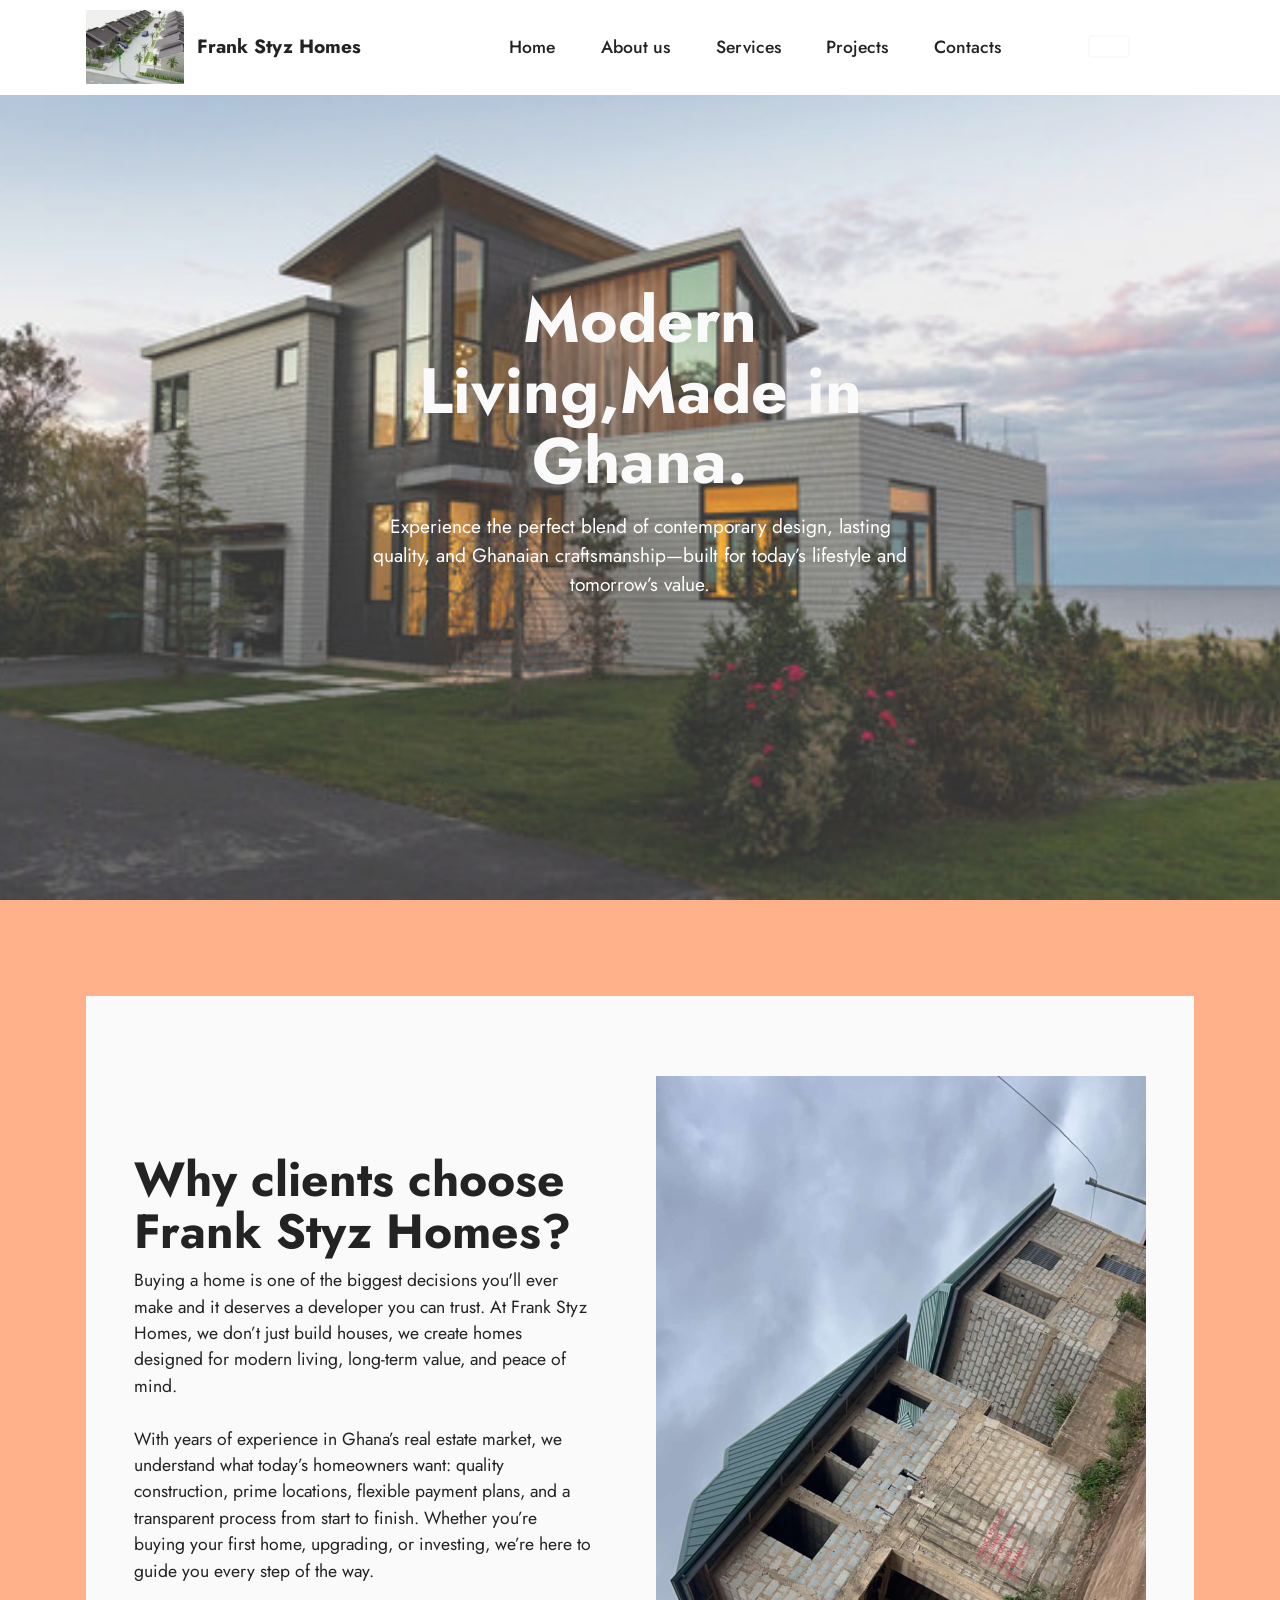
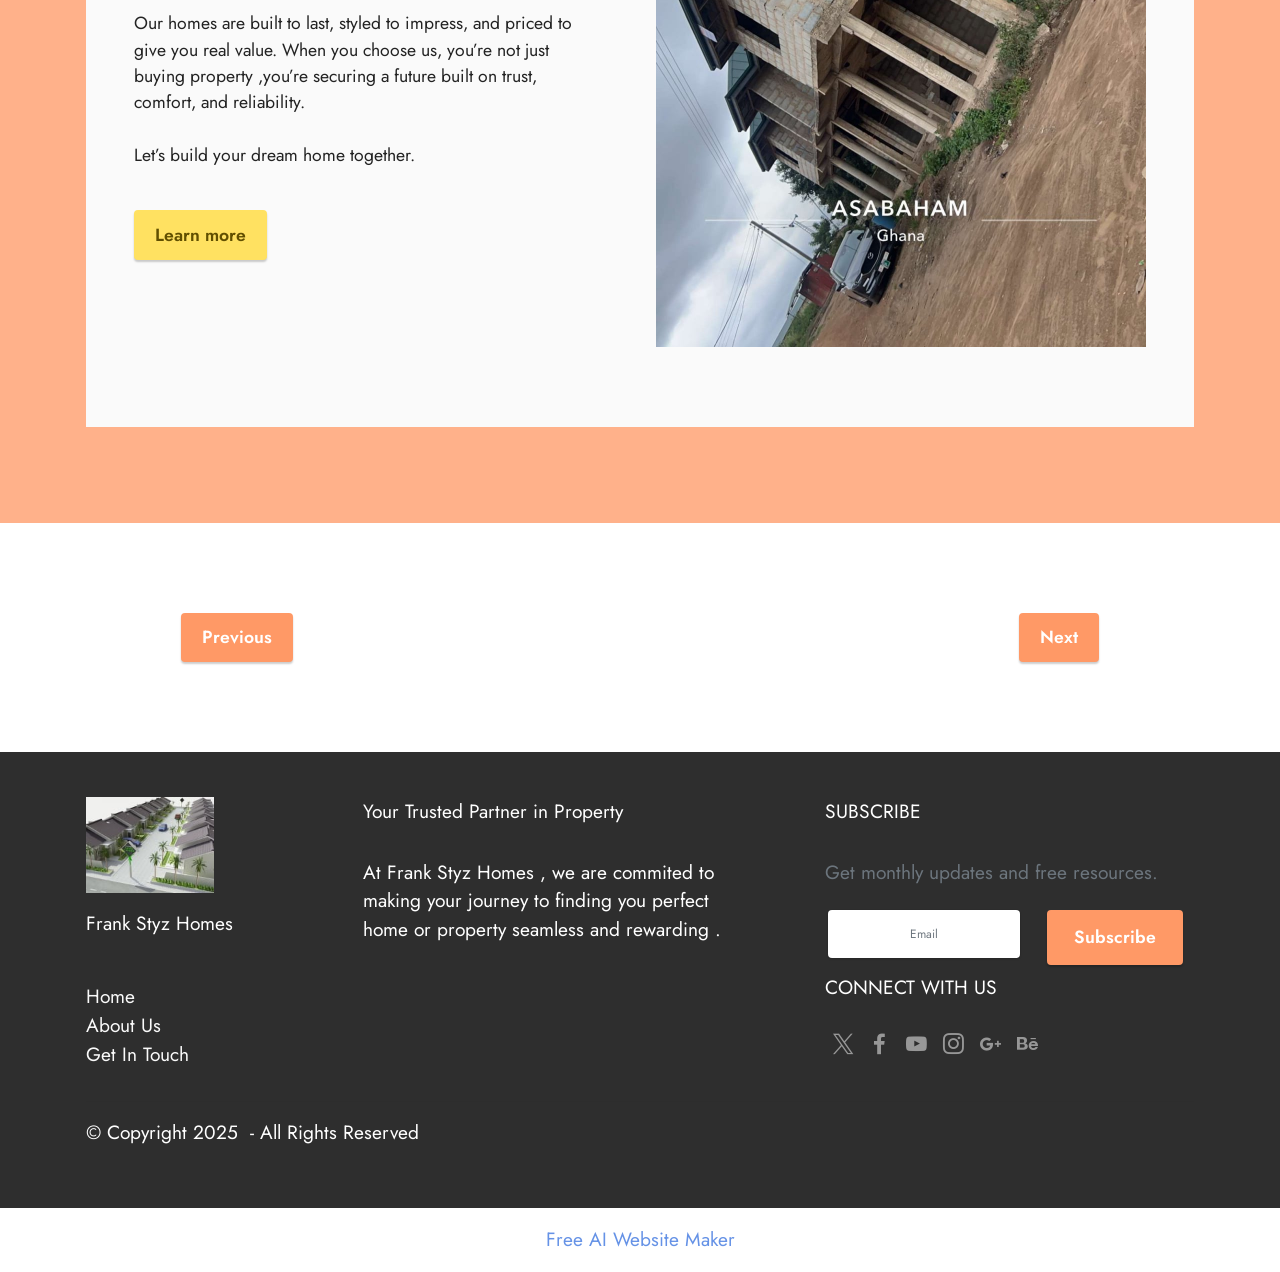
==== index.html @ 51e01020 "Add files via upload" ====
<!DOCTYPE html>
<html  >
<head>
  <!-- Site made with Mobirise Website Builder v6.0.1, https://mobirise.com -->
  <meta charset="UTF-8">
  <meta http-equiv="X-UA-Compatible" content="IE=edge">
  <meta name="generator" content="Mobirise v6.0.1, mobirise.com">
  <meta name="viewport" content="width=device-width, initial-scale=1, minimum-scale=1">
  <link rel="shortcut icon" href="assets/images/rs3.jpg-147x110.jpg" type="image/x-icon">
  <meta name="description" content="">
  
  
  <title>Home</title>
  <link rel="stylesheet" href="assets/bootstrap/css/bootstrap.min.css">
  <link rel="stylesheet" href="assets/bootstrap/css/bootstrap-grid.min.css">
  <link rel="stylesheet" href="assets/bootstrap/css/bootstrap-reboot.min.css">
  <link rel="stylesheet" href="assets/dropdown/css/style.css">
  <link rel="stylesheet" href="assets/socicon/css/styles.css">
  <link rel="stylesheet" href="assets/theme/css/style.css">
  <link rel="preload" href="https://fonts.googleapis.com/css?family=Jost:100,200,300,400,500,600,700,800,900,100i,200i,300i,400i,500i,600i,700i,800i,900i&display=swap" as="style" onload="this.onload=null;this.rel='stylesheet'">
  <noscript><link rel="stylesheet" href="https://fonts.googleapis.com/css?family=Jost:100,200,300,400,500,600,700,800,900,100i,200i,300i,400i,500i,600i,700i,800i,900i&display=swap"></noscript>
  <link rel="preload" as="style" href="assets/mobirise/css/mbr-additional.css?v=2KjiF3"><link rel="stylesheet" href="assets/mobirise/css/mbr-additional.css?v=2KjiF3" type="text/css">

  
  
  
</head>
<body>
  
  <section data-bs-version="5.1" class="menu menu2 cid-sFCw1qGFAI" once="menu" id="menu2-23">
    
    <nav class="navbar navbar-dropdown navbar-expand-lg">
        <div class="container">
            <div class="navbar-brand">
                <span class="navbar-logo">
                    <a href="https://mobiri.se">
                        <img src="assets/images/rs3.jpg-147x110.jpg" alt="Mobirise Website Builder" style="height: 4.6rem;">
                    </a>
                </span>
                <span class="navbar-caption-wrap"><a class="navbar-caption text-black display-7" href="https://mobiri.se">Frank Styz Homes</a></span>
            </div>
            <button class="navbar-toggler" type="button" data-toggle="collapse" data-bs-toggle="collapse" data-target="#navbarSupportedContent" data-bs-target="#navbarSupportedContent" aria-controls="navbarNavAltMarkup" aria-expanded="false" aria-label="Toggle navigation">
                <div class="hamburger">
                    <span></span>
                    <span></span>
                    <span></span>
                    <span></span>
                </div>
            </button>
            <div class="collapse navbar-collapse" id="navbarSupportedContent">
                <ul class="navbar-nav nav-dropdown" data-app-modern-menu="true"><li class="nav-item"><a class="nav-link link text-black text-primary display-4" href="index.html">Home</a></li><li class="nav-item"><a class="nav-link link text-black text-primary display-4" href="page1.html">About us</a></li><li class="nav-item"><a class="nav-link link text-black text-primary display-4" href="page2.html">Services</a></li><li class="nav-item"><a class="nav-link link text-black text-primary display-4" href="page3.html">Projects</a></li>
                    
                    <li class="nav-item"><a class="nav-link link text-black text-primary display-4" href="page4.html">Contacts</a></li></ul>
                
                <div class="navbar-buttons mbr-section-btn"><a class="btn btn-white-outline display-4" href="https://mobiri.se"></a></div>
            </div>
        </div>
    </nav>
</section>

<section data-bs-version="5.1" class="header3 cid-uJXBSehDU0 mbr-fullscreen" id="header3-2">

    

    
    <div class="mbr-overlay" style="opacity: 0.2; background-color: rgb(255, 255, 255);"></div>

    <div class="align-center container">
        <div class="row justify-content-center">
            <div class="col-12 col-lg-6">
                <h1 class="mbr-section-title mbr-fonts-style mb-3 display-1"><strong>Modern Living,Made in Ghana.</strong></h1>
                
                <p class="mbr-text mbr-fonts-style display-7">Experience the perfect blend of contemporary design, lasting quality, and Ghanaian craftsmanship—built for today’s lifestyle and tomorrow’s value.</p>
                
            </div>
        </div>
    </div>
</section>

<section data-bs-version="5.1" class="features16 cid-uJXNTjLMMM" id="features16-1n">

    

    
    
    <div class="container">
        <div class="content-wrapper">
            <div class="row align-items-center">
                <div class="col-12 col-lg">
                    <div class="text-wrapper">
                        <h6 class="card-title mbr-fonts-style display-2"><strong>Why clients choose Frank Styz Homes?</strong></h6>
                        <p class="mbr-text mbr-fonts-style mb-4 display-4">Buying a home is one of the biggest decisions you'll ever make and it deserves a developer you can trust. At Frank Styz Homes, we don’t just build houses, we create homes designed for modern living, long-term value, and peace of mind.
<br>
<br>With years of experience in Ghana’s real estate market, we understand what today’s homeowners want: quality construction, prime locations, flexible payment plans, and a transparent process from start to finish. Whether you’re buying your first home, upgrading, or investing, we’re here to guide you every step of the way.
<br>
<br>Our homes are built to last, styled to impress, and priced to give you real value. When you choose us, you’re not just buying property ,you’re securing a future built on trust, comfort, and reliability.
<br>
<br>Let’s build your dream home together.</p>
                        <div class="mbr-section-btn mt-3"><a class="btn btn-warning display-4" href="page1.html">Learn more</a></div>
                    </div>
                </div>
                <div class="col-12 col-lg-6">
                    <div class="image-wrapper">
                        <img src="assets/images/fs-.jpg-980x1742.jpg" alt="site">
                    </div>
                </div>
            </div>
        </div>
    </div>
</section>

<section data-bs-version="5.1" class="content12 cid-uJXMGGjAK9" id="content12-1l">
    
    <div class="container">
        <div class="row justify-content-center">
            <div class="col-md-12 col-lg-10">
                <div class="mbr-section-btn align-center"><a class="btn btn-danger display-4" href="index.html">Previous</a>
                    <a class="btn btn-danger display-4" href="page1.html">Next</a></div>
            </div>
        </div>
    </div>
</section>

<section data-bs-version="5.1" class="footer4 cid-uJXX7STVwi" id="footer4-28">

    

    

    <div class="container">
        <div class="media-container-row content mbr-white">
            <div class="col-md-3 col-sm-4">
                <div class="mb-3 img-logo">
                    <a href="index.html">
                        <img src="assets/images/rs3.jpg-192x144.jpg" alt="Mobirise">
                    </a>
                </div>
                <p class="mb-3 mbr-fonts-style foot-title display-7">
                    Frank Styz Homes</p>
                <p class="mbr-text mbr-fonts-style mbr-links-column display-7">
                    <a href="page1.html" class="text-white text-primary"><br></a><a href="index.html" class="text-white">Home</a><br><a href="page1.html" class="text-white text-primary">About Us</a><br><a href="page3.html" class="text-white text-primary">Get In Touch</a>
                </p>
            </div>
            <div class="col-md-4 col-sm-8">
                <p class="mb-4 foot-title mbr-fonts-style display-7">Your Trusted Partner in Property</p>
                <p class="mbr-text mbr-fonts-style foot-text display-7">At Frank Styz Homes , we are commited to making your journey to finding you perfect home or property seamless and rewarding .&nbsp;</p>
            </div>
            <div class="col-md-4 offset-md-1 col-sm-12">
                <p class="mb-4 foot-title mbr-fonts-style display-7">
                    SUBSCRIBE
                </p>
                <p class="mbr-text mbr-fonts-style form-text display-7">
                    Get monthly updates and free resources.
                </p>
                <div class="media-container-column" data-form-type="formoid">
                    <!---Formbuilder Form--->
                    <form action="https://mobirise.eu/" method="POST" class="mbr-form form-with-styler" data-form-title="Mobirise Form"><input type="hidden" name="email" data-form-email="true" value="Iw83IlaKuXwjR3XMz08Qc7AFjasUacmC5h/vR4UCL/f8/eAgBvpBiw0mLO0AKYzYU6wTlgV6ad2VIIiEEu3ycDkeAVafTTObLQ0ttyolpCuwtvoZKwb442lcOJIN0tKP">
                        <div class="row form-inline justify-content-center">
                            <div hidden="hidden" data-form-alert="" class="alert alert-success col-12">Thanks for filling out the form!  Will get back to you shortly</div>
                            <div hidden="hidden" data-form-alert-danger="" class="alert alert-danger col-12">
                                                    </div>
                        </div>
                        <div class="dragArea row form-inline justify-content-center">
                            <div class="col-auto  form-group " data-for="email">
                                <input type="email" name="email" placeholder="Email" data-form-field="Email" required="required" class="form-control input-sm input-inverse my-2 display-7" id="email-footer4-28">
                            </div>
                            <div class="col-auto input-group-btn m-2"><button type="submit" class="btn m-0 btn-danger display-4">Subscribe</button></div>
                        </div>
                    </form><!---Formbuilder Form--->
                </div>
                <p class="mb-4 mbr-fonts-style foot-title display-7">
                    CONNECT WITH US
                </p>
                <div class="social-list pl-0 mb-0">
                        <div class="soc-item">
                            <a href="https://twitter.com/mobirise" target="_blank">
                                <span class="socicon-twitter socicon mbr-iconfont mbr-iconfont-social"></span>
                            </a>
                        </div>
                        <div class="soc-item">
                            <a href="https://www.facebook.com/pages/Mobirise/1616226671953247" target="_blank">
                                <span class="socicon-facebook socicon mbr-iconfont mbr-iconfont-social"></span>
                            </a>
                        </div>
                        <div class="soc-item">
                            <a href="https://www.youtube.com/c/mobirise" target="_blank">
                                <span class="socicon-youtube socicon mbr-iconfont mbr-iconfont-social"></span>
                            </a>
                        </div>
                        <div class="soc-item">
                            <a href="https://instagram.com/mobirise" target="_blank">
                                <span class="socicon-instagram socicon mbr-iconfont mbr-iconfont-social"></span>
                            </a>
                        </div>
                        <div class="soc-item">
                            <a href="https://plus.google.com/u/0/+Mobirise" target="_blank">
                                <span class="socicon-googleplus socicon mbr-iconfont mbr-iconfont-social"></span>
                            </a>
                        </div>
                        <div class="soc-item">
                            <a href="https://www.behance.net/Mobirise" target="_blank">
                                <span class="socicon-behance socicon mbr-iconfont mbr-iconfont-social"></span>
                            </a>
                        </div>
                </div>
            </div>
        </div>
        <div class="footer-lower">
            <div class="media-container-row">
                <div class="col-sm-12">
                    <hr>
                </div>
            </div>
            <div class="media-container-row mbr-white">
                <div class="col-sm-12 copyright">
                    <p class="mbr-text mbr-fonts-style display-7">
                        © Copyright 2025&nbsp; - All Rights Reserved
                    </p>
                </div>
            </div>
        </div>
    </div>
</section><section class="display-7" style="padding: 0;align-items: center;justify-content: center;flex-wrap: wrap;    align-content: center;display: flex;position: relative;height: 4rem;"><a href="https://mobiri.se/3494082" style="flex: 1 1;height: 4rem;position: absolute;width: 100%;z-index: 1;"><img alt="" style="height: 4rem;" src="[data-uri]"></a><p style="margin: 0;text-align: center;" class="display-7">&#8204;</p><a style="z-index:1" href="https://mobirise.com/builder/ai-website-maker.html">Free AI Website Maker</a></section><script src="assets/bootstrap/js/bootstrap.bundle.min.js"></script>  <script src="assets/smoothscroll/smooth-scroll.js"></script>  <script src="assets/ytplayer/index.js"></script>  <script src="assets/dropdown/js/navbar-dropdown.js"></script>  <script src="assets/theme/js/script.js"></script>  <script src="assets/formoid/formoid.min.js"></script>  
  
  
</body>
</html>
---- assets/dropdown/css/style.css ----
.navbar-dropdown {
  left: 0;
  padding: 0;
  position: absolute;
  right: 0;
  top: 0;
  transition: all 0.45s ease;
  z-index: 1030;
  background: #282828; }
  .navbar-dropdown .navbar-logo {
    margin-right: 0.8rem;
    transition: margin 0.3s ease-in-out;
    vertical-align: middle; }
    .navbar-dropdown .navbar-logo img {
      height: 3.125rem;
      transition: all 0.3s ease-in-out; }
    .navbar-dropdown .navbar-logo.mbr-iconfont {
      font-size: 3.125rem;
      line-height: 3.125rem; }
  .navbar-dropdown .navbar-caption {
    font-weight: 700;
    white-space: normal;
    vertical-align: -4px;
    line-height: 3.125rem !important; }
    .navbar-dropdown .navbar-caption, .navbar-dropdown .navbar-caption:hover {
      color: inherit;
      text-decoration: none; }
  .navbar-dropdown .mbr-iconfont + .navbar-caption {
    vertical-align: -1px; }
  .navbar-dropdown.navbar-fixed-top {
    position: fixed; }
  .navbar-dropdown .navbar-brand span {
    vertical-align: -4px; }
  .navbar-dropdown.bg-color.transparent {
    background: none; }
  .navbar-dropdown.navbar-short .navbar-brand {
    padding: 0.625rem 0; }
    .navbar-dropdown.navbar-short .navbar-brand span {
      vertical-align: -1px; }
  .navbar-dropdown.navbar-short .navbar-caption {
    line-height: 2.375rem !important;
    vertical-align: -2px; }
  .navbar-dropdown.navbar-short .navbar-logo {
    margin-right: 0.5rem; }
    .navbar-dropdown.navbar-short .navbar-logo img {
      height: 2.375rem; }
    .navbar-dropdown.navbar-short .navbar-logo.mbr-iconfont {
      font-size: 2.375rem;
      line-height: 2.375rem; }
  .navbar-dropdown.navbar-short .mbr-table-cell {
    height: 3.625rem; }
  .navbar-dropdown .navbar-close {
    left: 0.6875rem;
    position: fixed;
    top: 0.75rem;
    z-index: 1000; }
  .navbar-dropdown .hamburger-icon {
    content: "";
    display: inline-block;
    vertical-align: middle;
    width: 16px;
    -webkit-box-shadow: 0 -6px 0 1px #282828,0 0 0 1px #282828,0 6px 0 1px #282828;
    -moz-box-shadow: 0 -6px 0 1px #282828,0 0 0 1px #282828,0 6px 0 1px #282828;
    box-shadow: 0 -6px 0 1px #282828,0 0 0 1px #282828,0 6px 0 1px #282828; }

.dropdown-menu .dropdown-toggle[data-toggle="dropdown-submenu"]::after {
  border-bottom: 0.35em solid transparent;
  border-left: 0.35em solid;
  border-right: 0;
  border-top: 0.35em solid transparent;
  margin-left: 0.3rem; }

.dropdown-menu .dropdown-item:focus {
  outline: 0; }

.nav-dropdown {
  font-size: 0.75rem;
  font-weight: 500;
  height: auto !important; }
  .nav-dropdown .nav-btn {
    padding-left: 1rem; }
  .nav-dropdown .link {
    margin: .667em 1.667em;
    font-weight: 500;
    padding: 0;
    transition: color .2s ease-in-out; }
    .nav-dropdown .link.dropdown-toggle {
      margin-right: 2.583em; }
      .nav-dropdown .link.dropdown-toggle::after {
        margin-left: .25rem;
        border-top: 0.35em solid;
        border-right: 0.35em solid transparent;
        border-left: 0.35em solid transparent;
        border-bottom: 0; }
      .nav-dropdown .link.dropdown-toggle[aria-expanded="true"] {
        margin: 0;
        padding: 0.667em 3.263em  0.667em 1.667em; }
  .nav-dropdown .link::after,
  .nav-dropdown .dropdown-item::after {
    color: inherit; }
  .nav-dropdown .btn {
    font-size: 0.75rem;
    font-weight: 700;
    letter-spacing: 0;
    margin-bottom: 0;
    padding-left: 1.25rem;
    padding-right: 1.25rem; }
  .nav-dropdown .dropdown-menu {
    border-radius: 0;
    border: 0;
    left: 0;
    margin: 0;
    padding-bottom: 1.25rem;
    padding-top: 1.25rem;
    position: relative; }
  .nav-dropdown .dropdown-submenu {
    margin-left: 0.125rem;
    top: 0; }
  .nav-dropdown .dropdown-item {
    font-weight: 500;
    line-height: 2;
    padding: 0.3846em 4.615em 0.3846em 1.5385em;
    position: relative;
    transition: color .2s ease-in-out, background-color .2s ease-in-out; }
    .nav-dropdown .dropdown-item::after {
      margin-top: -0.3077em;
      position: absolute;
      right: 1.1538em;
      top: 50%; }
    .nav-dropdown .dropdown-item:focus, .nav-dropdown .dropdown-item:hover {
      background: none; }

@media (max-width: 767px) {
  .nav-dropdown.navbar-toggleable-sm {
    bottom: 0;
    display: none;
    left: 0;
    overflow-x: hidden;
    position: fixed;
    top: 0;
    transform: translateX(-100%);
    -ms-transform: translateX(-100%);
    -webkit-transform: translateX(-100%);
    width: 18.75rem;
    z-index: 999; } }
.nav-dropdown.navbar-toggleable-xl {
  bottom: 0;
  display: none;
  left: 0;
  overflow-x: hidden;
  position: fixed;
  top: 0;
  transform: translateX(-100%);
  -ms-transform: translateX(-100%);
  -webkit-transform: translateX(-100%);
  width: 18.75rem;
  z-index: 999; }

.nav-dropdown-sm {
  display: block !important;
  overflow-x: hidden;
  overflow: auto;
  padding-top: 3.875rem; }
  .nav-dropdown-sm::after {
    content: "";
    display: block;
    height: 3rem;
    width: 100%; }
  .nav-dropdown-sm.collapse.in ~ .navbar-close {
    display: block !important; }
  .nav-dropdown-sm.collapsing, .nav-dropdown-sm.collapse.in {
    transform: translateX(0);
    -ms-transform: translateX(0);
    -webkit-transform: translateX(0);
    transition: all 0.25s ease-out;
    -webkit-transition: all 0.25s ease-out;
    background: #282828; }
  .nav-dropdown-sm.collapsing[aria-expanded="false"] {
    transform: translateX(-100%);
    -ms-transform: translateX(-100%);
    -webkit-transform: translateX(-100%); }
  .nav-dropdown-sm .nav-item {
    display: block;
    margin-left: 0 !important;
    padding-left: 0; }
  .nav-dropdown-sm .link,
  .nav-dropdown-sm .dropdown-item {
    border-top: 1px dotted rgba(255, 255, 255, 0.1);
    font-size: 0.8125rem;
    line-height: 1.6;
    margin: 0 !important;
    padding: 0.875rem 2.4rem 0.875rem 1.5625rem !important;
    position: relative;
    white-space: normal; }
    .nav-dropdown-sm .link:focus, .nav-dropdown-sm .link:hover,
    .nav-dropdown-sm .dropdown-item:focus,
    .nav-dropdown-sm .dropdown-item:hover {
      background: rgba(0, 0, 0, 0.2) !important;
      color: #c0a375; }
  .nav-dropdown-sm .nav-btn {
    position: relative;
    padding: 1.5625rem 1.5625rem 0 1.5625rem; }
    .nav-dropdown-sm .nav-btn::before {
      border-top: 1px dotted rgba(255, 255, 255, 0.1);
      content: "";
      left: 0;
      position: absolute;
      top: 0;
      width: 100%; }
    .nav-dropdown-sm .nav-btn + .nav-btn {
      padding-top: 0.625rem; }
      .nav-dropdown-sm .nav-btn + .nav-btn::before {
        display: none; }
  .nav-dropdown-sm .btn {
    padding: 0.625rem 0; }
  .nav-dropdown-sm .dropdown-toggle[data-toggle="dropdown-submenu"]::after {
    margin-left: .25rem;
    border-top: 0.35em solid;
    border-right: 0.35em solid transparent;
    border-left: 0.35em solid transparent;
    border-bottom: 0; }
  .nav-dropdown-sm .dropdown-toggle[data-toggle="dropdown-submenu"][aria-expanded="true"]::after {
    border-top: 0;
    border-right: 0.35em solid transparent;
    border-left: 0.35em solid transparent;
    border-bottom: 0.35em solid; }
  .nav-dropdown-sm .dropdown-menu {
    margin: 0;
    padding: 0;
    position: relative;
    top: 0;
    left: 0;
    width: 100%;
    border: 0;
    float: none;
    border-radius: 0;
    background: none; }
  .nav-dropdown-sm .dropdown-submenu {
    left: 100%;
    margin-left: 0.125rem;
    margin-top: -1.25rem;
    top: 0; }

.navbar-toggleable-sm .nav-dropdown .dropdown-menu {
  position: absolute; }

.navbar-toggleable-sm .nav-dropdown .dropdown-submenu {
  left: 100%;
  margin-left: 0.125rem;
  margin-top: -1.25rem;
  top: 0; }

.navbar-toggleable-sm.opened .nav-dropdown .dropdown-menu {
  position: relative; }

.navbar-toggleable-sm.opened .nav-dropdown .dropdown-submenu {
  left: 0;
  margin-left: 00rem;
  margin-top: 0rem;
  top: 0; }

.is-builder .nav-dropdown.collapsing {
  transition: none !important; }
---- assets/socicon/css/styles.css ----
@charset "UTF-8";

@font-face {
  font-family: 'Socicon';
  src:  url('../fonts/socicon.eot');
  src:  url('../fonts/socicon.eot?#iefix') format('embedded-opentype'),
    url('../fonts/socicon.woff2') format('woff2'),
    url('../fonts/socicon.ttf') format('truetype'),
    url('../fonts/socicon.woff') format('woff'),
    url('../fonts/socicon.svg#socicon') format('svg');
  font-weight: normal;
  font-style: normal;
  font-display: swap;
}

[data-icon]:before {
  font-family: "socicon" !important;
  content: attr(data-icon);
  font-style: normal !important;
  font-weight: normal !important;
  font-variant: normal !important;
  text-transform: none !important;
  speak: none;
  line-height: 1;
  -webkit-font-smoothing: antialiased;
  -moz-osx-font-smoothing: grayscale;
}

[class^="socicon-"], [class*=" socicon-"] {
  /* use !important to prevent issues with browser extensions that change fonts */
  font-family: 'Socicon' !important;
  speak: none;
  font-style: normal;
  font-weight: normal;
  font-variant: normal;
  text-transform: none;
  line-height: 1;

  /* Better Font Rendering =========== */
  -webkit-font-smoothing: antialiased;
  -moz-osx-font-smoothing: grayscale;
}

.socicon-500px:before {
  content: "\e000";
}
.socicon-8tracks:before {
  content: "\e001";
}
.socicon-airbnb:before {
  content: "\e002";
}
.socicon-alliance:before {
  content: "\e003";
}
.socicon-amazon:before {
  content: "\e004";
}
.socicon-amplement:before {
  content: "\e005";
}
.socicon-android:before {
  content: "\e006";
}
.socicon-angellist:before {
  content: "\e007";
}
.socicon-apple:before {
  content: "\e008";
}
.socicon-appnet:before {
  content: "\e009";
}
.socicon-baidu:before {
  content: "\e00a";
}
.socicon-bandcamp:before {
  content: "\e00b";
}
.socicon-battlenet:before {
  content: "\e00c";
}
.socicon-mixer:before {
  content: "\e00d";
}
.socicon-bebee:before {
  content: "\e00e";
}
.socicon-bebo:before {
  content: "\e00f";
}
.socicon-behance:before {
  content: "\e010";
}
.socicon-blizzard:before {
  content: "\e011";
}
.socicon-blogger:before {
  content: "\e012";
}
.socicon-buffer:before {
  content: "\e013";
}
.socicon-chrome:before {
  content: "\e014";
}
.socicon-coderwall:before {
  content: "\e015";
}
.socicon-curse:before {
  content: "\e016";
}
.socicon-dailymotion:before {
  content: "\e017";
}
.socicon-deezer:before {
  content: "\e018";
}
.socicon-delicious:before {
  content: "\e019";
}
.socicon-deviantart:before {
  content: "\e01a";
}
.socicon-diablo:before {
  content: "\e01b";
}
.socicon-digg:before {
  content: "\e01c";
}
.socicon-discord:before {
  content: "\e01d";
}
.socicon-disqus:before {
  content: "\e01e";
}
.socicon-douban:before {
  content: "\e01f";
}
.socicon-draugiem:before {
  content: "\e020";
}
.socicon-dribbble:before {
  content: "\e021";
}
.socicon-drupal:before {
  content: "\e022";
}
.socicon-ebay:before {
  content: "\e023";
}
.socicon-ello:before {
  content: "\e024";
}
.socicon-endomodo:before {
  content: "\e025";
}
.socicon-envato:before {
  content: "\e026";
}
.socicon-etsy:before {
  content: "\e027";
}
.socicon-facebook:before {
  content: "\e028";
}
.socicon-feedburner:before {
  content: "\e029";
}
.socicon-filmweb:before {
  content: "\e02a";
}
.socicon-firefox:before {
  content: "\e02b";
}
.socicon-flattr:before {
  content: "\e02c";
}
.socicon-flickr:before {
  content: "\e02d";
}
.socicon-formulr:before {
  content: "\e02e";
}
.socicon-forrst:before {
  content: "\e02f";
}
.socicon-foursquare:before {
  content: "\e030";
}
.socicon-friendfeed:before {
  content: "\e031";
}
.socicon-github:before {
  content: "\e032";
}
.socicon-goodreads:before {
  content: "\e033";
}
.socicon-google:before {
  content: "\e034";
}
.socicon-googlescholar:before {
  content: "\e035";
}
.socicon-googlegroups:before {
  content: "\e036";
}
.socicon-googlephotos:before {
  content: "\e037";
}
.socicon-googleplus:before {
  content: "\e038";
}
.socicon-grooveshark:before {
  content: "\e039";
}
.socicon-hackerrank:before {
  content: "\e03a";
}
.socicon-hearthstone:before {
  content: "\e03b";
}
.socicon-hellocoton:before {
  content: "\e03c";
}
.socicon-heroes:before {
  content: "\e03d";
}
.socicon-smashcast:before {
  content: "\e03e";
}
.socicon-horde:before {
  content: "\e03f";
}
.socicon-houzz:before {
  content: "\e040";
}
.socicon-icq:before {
  content: "\e041";
}
.socicon-identica:before {
  content: "\e042";
}
.socicon-imdb:before {
  content: "\e043";
}
.socicon-instagram:before {
  content: "\e044";
}
.socicon-issuu:before {
  content: "\e045";
}
.socicon-istock:before {
  content: "\e046";
}
.socicon-itunes:before {
  content: "\e047";
}
.socicon-keybase:before {
  content: "\e048";
}
.socicon-lanyrd:before {
  content: "\e049";
}
.socicon-lastfm:before {
  content: "\e04a";
}
.socicon-line:before {
  content: "\e04b";
}
.socicon-linkedin:before {
  content: "\e04c";
}
.socicon-livejournal:before {
  content: "\e04d";
}
.socicon-lyft:before {
  content: "\e04e";
}
.socicon-macos:before {
  content: "\e04f";
}
.socicon-mail:before {
  content: "\e050";
}
.socicon-medium:before {
  content: "\e051";
}
.socicon-meetup:before {
  content: "\e052";
}
.socicon-mixcloud:before {
  content: "\e053";
}
.socicon-modelmayhem:before {
  content: "\e054";
}
.socicon-mumble:before {
  content: "\e055";
}
.socicon-myspace:before {
  content: "\e056";
}
.socicon-newsvine:before {
  content: "\e057";
}
.socicon-nintendo:before {
  content: "\e058";
}
.socicon-npm:before {
  content: "\e059";
}
.socicon-odnoklassniki:before {
  content: "\e05a";
}
.socicon-openid:before {
  content: "\e05b";
}
.socicon-opera:before {
  content: "\e05c";
}
.socicon-outlook:before {
  content: "\e05d";
}
.socicon-overwatch:before {
  content: "\e05e";
}
.socicon-patreon:before {
  content: "\e05f";
}
.socicon-paypal:before {
  content: "\e060";
}
.socicon-periscope:before {
  content: "\e061";
}
.socicon-persona:before {
  content: "\e062";
}
.socicon-pinterest:before {
  content: "\e063";
}
.socicon-play:before {
  content: "\e064";
}
.socicon-player:before {
  content: "\e065";
}
.socicon-playstation:before {
  content: "\e066";
}
.socicon-pocket:before {
  content: "\e067";
}
.socicon-qq:before {
  content: "\e068";
}
.socicon-quora:before {
  content: "\e069";
}
.socicon-raidcall:before {
  content: "\e06a";
}
.socicon-ravelry:before {
  content: "\e06b";
}
.socicon-reddit:before {
  content: "\e06c";
}
.socicon-renren:before {
  content: "\e06d";
}
.socicon-researchgate:before {
  content: "\e06e";
}
.socicon-residentadvisor:before {
  content: "\e06f";
}
.socicon-reverbnation:before {
  content: "\e070";
}
.socicon-rss:before {
  content: "\e071";
}
.socicon-sharethis:before {
  content: "\e072";
}
.socicon-skype:before {
  content: "\e073";
}
.socicon-slideshare:before {
  content: "\e074";
}
.socicon-smugmug:before {
  content: "\e075";
}
.socicon-snapchat:before {
  content: "\e076";
}
.socicon-songkick:before {
  content: "\e077";
}
.socicon-soundcloud:before {
  content: "\e078";
}
.socicon-spotify:before {
  content: "\e079";
}
.socicon-stackexchange:before {
  content: "\e07a";
}
.socicon-stackoverflow:before {
  content: "\e07b";
}
.socicon-starcraft:before {
  content: "\e07c";
}
.socicon-stayfriends:before {
  content: "\e07d";
}
.socicon-steam:before {
  content: "\e07e";
}
.socicon-storehouse:before {
  content: "\e07f";
}
.socicon-strava:before {
  content: "\e080";
}
.socicon-streamjar:before {
  content: "\e081";
}
.socicon-stumbleupon:before {
  content: "\e082";
}
.socicon-swarm:before {
  content: "\e083";
}
.socicon-teamspeak:before {
  content: "\e084";
}
.socicon-teamviewer:before {
  content: "\e085";
}
.socicon-technorati:before {
  content: "\e086";
}
.socicon-telegram:before {
  content: "\e087";
}
.socicon-tripadvisor:before {
  content: "\e088";
}
.socicon-tripit:before {
  content: "\e089";
}
.socicon-triplej:before {
  content: "\e08a";
}
.socicon-tumblr:before {
  content: "\e08b";
}
.socicon-twitch:before {
  content: "\e08c";
}
.socicon-twitter:before {
  content: "\e08d";
}
.socicon-uber:before {
  content: "\e08e";
}
.socicon-ventrilo:before {
  content: "\e08f";
}
.socicon-viadeo:before {
  content: "\e090";
}
.socicon-viber:before {
  content: "\e091";
}
.socicon-viewbug:before {
  content: "\e092";
}
.socicon-vimeo:before {
  content: "\e093";
}
.socicon-vine:before {
  content: "\e094";
}
.socicon-vkontakte:before {
  content: "\e095";
}
.socicon-warcraft:before {
  content: "\e096";
}
.socicon-wechat:before {
  content: "\e097";
}
.socicon-weibo:before {
  content: "\e098";
}
.socicon-whatsapp:before {
  content: "\e099";
}
.socicon-wikipedia:before {
  content: "\e09a";
}
.socicon-windows:before {
  content: "\e09b";
}
.socicon-wordpress:before {
  content: "\e09c";
}
.socicon-wykop:before {
  content: "\e09d";
}
.socicon-xbox:before {
  content: "\e09e";
}
.socicon-xing:before {
  content: "\e09f";
}
.socicon-yahoo:before {
  content: "\e0a0";
}
.socicon-yammer:before {
  content: "\e0a1";
}
.socicon-yandex:before {
  content: "\e0a2";
}
.socicon-yelp:before {
  content: "\e0a3";
}
.socicon-younow:before {
  content: "\e0a4";
}
.socicon-youtube:before {
  content: "\e0a5";
}
.socicon-zapier:before {
  content: "\e0a6";
}
.socicon-zerply:before {
  content: "\e0a7";
}
.socicon-zomato:before {
  content: "\e0a8";
}
.socicon-zynga:before {
  content: "\e0a9";
}
.socicon-spreadshirt:before {
  content: "\e901";
}
.socicon-gamejolt:before {
  content: "\e902";
}
.socicon-trello:before {
  content: "\e903";
}
.socicon-tunein:before {
  content: "\e904";
}
.socicon-bloglovin:before {
  content: "\e905";
}
.socicon-gamewisp:before {
  content: "\e906";
}
.socicon-messenger:before {
  content: "\e907";
}
.socicon-pandora:before {
  content: "\e908";
}
.socicon-augment:before {
  content: "\e909";
}
.socicon-bitbucket:before {
  content: "\e90a";
}
.socicon-fyuse:before {
  content: "\e90b";
}
.socicon-yt-gaming:before {
  content: "\e90c";
}
.socicon-sketchfab:before {
  content: "\e90d";
}
.socicon-mobcrush:before {
  content: "\e90e";
}
.socicon-microsoft:before {
  content: "\e90f";
}
.socicon-realtor:before {
  content: "\e910";
}
.socicon-tidal:before {
  content: "\e911";
}
.socicon-qobuz:before {
  content: "\e912";
}
.socicon-natgeo:before {
  content: "\e913";
}
.socicon-mastodon:before {
  content: "\e914";
}
.socicon-unsplash:before {
  content: "\e915";
}
.socicon-homeadvisor:before {
  content: "\e916";
}
.socicon-angieslist:before {
  content: "\e917";
}
.socicon-codepen:before {
  content: "\e918";
}
.socicon-slack:before {
  content: "\e919";
}
.socicon-openaigym:before {
  content: "\e91a";
}
.socicon-logmein:before {
  content: "\e91b";
}
.socicon-fiverr:before {
  content: "\e91c";
}
.socicon-gotomeeting:before {
  content: "\e91d";
}
.socicon-aliexpress:before {
  content: "\e91e";
}
.socicon-guru:before {
  content: "\e91f";
}
.socicon-appstore:before {
  content: "\e920";
}
.socicon-homes:before {
  content: "\e921";
}
.socicon-zoom:before {
  content: "\e922";
}
.socicon-alibaba:before {
  content: "\e923";
}
.socicon-craigslist:before {
  content: "\e924";
}
.socicon-wix:before {
  content: "\e925";
}
.socicon-redfin:before {
  content: "\e926";
}
.socicon-googlecalendar:before {
  content: "\e927";
}
.socicon-shopify:before {
  content: "\e928";
}
.socicon-freelancer:before {
  content: "\e929";
}
.socicon-seedrs:before {
  content: "\e92a";
}
.socicon-bing:before {
  content: "\e92b";
}
.socicon-doodle:before {
  content: "\e92c";
}
.socicon-bonanza:before {
  content: "\e92d";
}
.socicon-squarespace:before {
  content: "\e92e";
}
.socicon-toptal:before {
  content: "\e92f";
}
.socicon-gust:before {
  content: "\e930";
}
.socicon-ask:before {
  content: "\e931";
}
.socicon-trulia:before {
  content: "\e932";
}
.socicon-loomly:before {
  content: "\e933";
}
.socicon-ghost:before {
  content: "\e934";
}
.socicon-upwork:before {
  content: "\e935";
}
.socicon-fundable:before {
  content: "\e936";
}
.socicon-booking:before {
  content: "\e937";
}
.socicon-googlemaps:before {
  content: "\e938";
}
.socicon-zillow:before {
  content: "\e939";
}
.socicon-niconico:before {
  content: "\e93a";
}
.socicon-toneden:before {
  content: "\e93b";
}
.socicon-crunchbase:before {
  content: "\e93c";
}
.socicon-homefy:before {
  content: "\e93d";
}
.socicon-calendly:before {
  content: "\e93e";
}
.socicon-livemaster:before {
  content: "\e93f";
}
.socicon-udemy:before {
  content: "\e940";
}
.socicon-codered:before {
  content: "\e941";
}
.socicon-origin:before {
  content: "\e942";
}
.socicon-nextdoor:before {
  content: "\e943";
}
.socicon-portfolio:before {
  content: "\e944";
}
.socicon-instructables:before {
  content: "\e945";
}
.socicon-gitlab:before {
  content: "\e946";
}
.socicon-hackernews:before {
  content: "\e947";
}
.socicon-smashwords:before {
  content: "\e948";
}
.socicon-kobo:before {
  content: "\e949";
}
.socicon-bookbub:before {
  content: "\e94a";
}
.socicon-mailru:before {
  content: "\e94b";
}
.socicon-moddb:before {
  content: "\e94c";
}
.socicon-indiedb:before {
  content: "\e94d";
}
.socicon-traxsource:before {
  content: "\e94e";
}
.socicon-gamefor:before {
  content: "\e94f";
}
.socicon-pixiv:before {
  content: "\e950";
}
.socicon-myanimelist:before {
  content: "\e951";
}
.socicon-blackberry:before {
  content: "\e952";
}
.socicon-wickr:before {
  content: "\e953";
}
.socicon-spip:before {
  content: "\e954";
}
.socicon-napster:before {
  content: "\e955";
}
.socicon-beatport:before {
  content: "\e956";
}
.socicon-hackerone:before {
  content: "\e957";
}
.socicon-internet:before {
  content: "\e958";
}
.socicon-ubuntu:before {
  content: "\e959";
}
.socicon-artstation:before {
  content: "\e95a";
}
.socicon-invision:before {
  content: "\e95b";
}
.socicon-torial:before {
  content: "\e95c";
}
.socicon-collectorz:before {
  content: "\e95d";
}
.socicon-seenthis:before {
  content: "\e95e";
}
.socicon-googleplaymusic:before {
  content: "\e95f";
}
.socicon-debian:before {
  content: "\e960";
}
.socicon-filmfreeway:before {
  content: "\e961";
}
.socicon-gnome:before {
  content: "\e962";
}
.socicon-itchio:before {
  content: "\e963";
}
.socicon-jamendo:before {
  content: "\e964";
}
.socicon-mix:before {
  content: "\e965";
}
.socicon-sharepoint:before {
  content: "\e966";
}
.socicon-tinder:before {
  content: "\e967";
}
.socicon-windguru:before {
  content: "\e968";
}
.socicon-cdbaby:before {
  content: "\e969";
}
.socicon-elementaryos:before {
  content: "\e96a";
}
.socicon-stage32:before {
  content: "\e96b";
}
.socicon-tiktok:before {
  content: "\e96c";
}
.socicon-gitter:before {
  content: "\e96d";
}
.socicon-letterboxd:before {
  content: "\e96e";
}
.socicon-threema:before {
  content: "\e96f";
}
.socicon-splice:before {
  content: "\e970";
}
.socicon-metapop:before {
  content: "\e971";
}
.socicon-naver:before {
  content: "\e972";
}
.socicon-remote:before {
  content: "\e973";
}
.socicon-flipboard:before {
  content: "\e974";
}
.socicon-googlehangouts:before {
  content: "\e975";
}
.socicon-dlive:before {
  content: "\e976";
}
.socicon-vsco:before {
  content: "\e977";
}
.socicon-stitcher:before {
  content: "\e978";
}
.socicon-avvo:before {
  content: "\e979";
}
.socicon-redbubble:before {
  content: "\e97a";
}
.socicon-society6:before {
  content: "\e97b";
}
.socicon-zazzle:before {
  content: "\e97c";
}
.socicon-eitaa:before {
  content: "\e97d";
}
.socicon-soroush:before {
  content: "\e97e";
}
.socicon-bale:before {
  content: "\e97f";
}
---- assets/theme/css/style.css ----
@charset "UTF-8";
section {
  background-color: #ffffff;
}

body {
  font-style: normal;
  line-height: 1.5;
  font-weight: 400;
  color: #232323;
  position: relative;
}

button {
  background-color: transparent;
  border-color: transparent;
}

section,
.container,
.container-fluid {
  position: relative;
  word-wrap: break-word;
}

a.mbr-iconfont:hover {
  text-decoration: none;
}

.article .lead p,
.article .lead ul,
.article .lead ol,
.article .lead pre,
.article .lead blockquote {
  margin-bottom: 0;
}

a {
  font-style: normal;
  font-weight: 400;
  cursor: pointer;
}
a, a:hover {
  text-decoration: none;
}

.mbr-section-title {
  font-style: normal;
  line-height: 1.3;
}

.mbr-section-subtitle {
  line-height: 1.3;
}

.mbr-text {
  font-style: normal;
  line-height: 1.7;
}

h1,
h2,
h3,
h4,
h5,
h6,
.display-1,
.display-2,
.display-4,
.display-5,
.display-7,
span,
p,
a {
  line-height: 1;
  word-break: break-word;
  word-wrap: break-word;
  font-weight: 400;
}

b,
strong {
  font-weight: bold;
}

input:-webkit-autofill, input:-webkit-autofill:hover, input:-webkit-autofill:focus, input:-webkit-autofill:active {
  transition-delay: 9999s;
  -webkit-transition-property: background-color, color;
  transition-property: background-color, color;
}

textarea[type=hidden] {
  display: none;
}

section {
  background-position: 50% 50%;
  background-repeat: no-repeat;
  background-size: cover;
}
section .mbr-background-video,
section .mbr-background-video-preview {
  position: absolute;
  bottom: 0;
  left: 0;
  right: 0;
  top: 0;
}

.hidden {
  visibility: hidden;
}

.mbr-z-index20 {
  z-index: 20;
}

/*! Base colors */
.mbr-white {
  color: #ffffff;
}

.mbr-black {
  color: #111111;
}

.mbr-bg-white {
  background-color: #ffffff;
}

.mbr-bg-black {
  background-color: #000000;
}

/*! Text-aligns */
.align-left {
  text-align: left;
}

.align-center {
  text-align: center;
}

.align-right {
  text-align: right;
}

/*! Font-weight  */
.mbr-light {
  font-weight: 300;
}

.mbr-regular {
  font-weight: 400;
}

.mbr-semibold {
  font-weight: 500;
}

.mbr-bold {
  font-weight: 700;
}

/*! Media  */
.media-content {
  flex-basis: 100%;
}

.media-container-row {
  display: flex;
  flex-direction: row;
  flex-wrap: wrap;
  justify-content: center;
  align-content: center;
  align-items: start;
}
.media-container-row .media-size-item {
  width: 400px;
}

.media-container-column {
  display: flex;
  flex-direction: column;
  flex-wrap: wrap;
  justify-content: center;
  align-content: center;
  align-items: stretch;
}
.media-container-column > * {
  width: 100%;
}

@media (min-width: 992px) {
  .media-container-row {
    flex-wrap: nowrap;
  }
}
figure {
  margin-bottom: 0;
  overflow: hidden;
}

figure[mbr-media-size] {
  transition: width 0.1s;
}

img,
iframe {
  display: block;
  width: 100%;
}

.card {
  background-color: transparent;
  border: none;
}

.card-box {
  width: 100%;
}

.card-img {
  text-align: center;
  flex-shrink: 0;
  -webkit-flex-shrink: 0;
}

.media {
  max-width: 100%;
  margin: 0 auto;
}

.mbr-figure {
  align-self: center;
}

.media-container > div {
  max-width: 100%;
}

.mbr-figure img,
.card-img img {
  width: 100%;
}

@media (max-width: 991px) {
  .media-size-item {
    width: auto !important;
  }

  .media {
    width: auto;
  }

  .mbr-figure {
    width: 100% !important;
  }
}
/*! Buttons */
.mbr-section-btn {
  margin-left: -0.6rem;
  margin-right: -0.6rem;
  font-size: 0;
}

.btn {
  font-weight: 600;
  border-width: 1px;
  font-style: normal;
  margin: 0.6rem 0.6rem;
  white-space: normal;
  transition: all 0.2s ease-in-out;
  display: inline-flex;
  align-items: center;
  justify-content: center;
  word-break: break-word;
}

.btn-sm {
  font-weight: 600;
  letter-spacing: 0px;
  transition: all 0.3s ease-in-out;
}

.btn-md {
  font-weight: 600;
  letter-spacing: 0px;
  transition: all 0.3s ease-in-out;
}

.btn-lg {
  font-weight: 600;
  letter-spacing: 0px;
  transition: all 0.3s ease-in-out;
}

.btn-form {
  margin: 0;
}
.btn-form:hover {
  cursor: pointer;
}

nav .mbr-section-btn {
  margin-left: 0rem;
  margin-right: 0rem;
}

/*! Btn icon margin */
.btn .mbr-iconfont,
.btn.btn-sm .mbr-iconfont {
  order: 1;
  cursor: pointer;
  margin-left: 0.5rem;
  vertical-align: sub;
}

.btn.btn-md .mbr-iconfont,
.btn.btn-md .mbr-iconfont {
  margin-left: 0.8rem;
}

.mbr-regular {
  font-weight: 400;
}

.mbr-semibold {
  font-weight: 500;
}

.mbr-bold {
  font-weight: 700;
}

[type=submit] {
  -webkit-appearance: none;
}

/*! Full-screen */
.mbr-fullscreen .mbr-overlay {
  min-height: 100vh;
}

.mbr-fullscreen {
  display: flex;
  display: -moz-flex;
  display: -ms-flex;
  display: -o-flex;
  align-items: center;
  min-height: 100vh;
  padding-top: 3rem;
  padding-bottom: 3rem;
}

/*! Map */
.map {
  height: 25rem;
  position: relative;
}
.map iframe {
  width: 100%;
  height: 100%;
}

/*! Scroll to top arrow */
.mbr-arrow-up {
  bottom: 25px;
  right: 90px;
  position: fixed;
  text-align: right;
  z-index: 5000;
  color: #ffffff;
  font-size: 22px;
}

.mbr-arrow-up a {
  background: rgba(0, 0, 0, 0.2);
  border-radius: 50%;
  color: #fff;
  display: inline-block;
  height: 60px;
  width: 60px;
  border: 2px solid #fff;
  outline-style: none !important;
  position: relative;
  text-decoration: none;
  transition: all 0.3s ease-in-out;
  cursor: pointer;
  text-align: center;
}
.mbr-arrow-up a:hover {
  background-color: rgba(0, 0, 0, 0.4);
}
.mbr-arrow-up a i {
  line-height: 60px;
}

.mbr-arrow-up-icon {
  display: block;
  color: #fff;
}

.mbr-arrow-up-icon::before {
  content: "›";
  display: inline-block;
  font-family: serif;
  font-size: 22px;
  line-height: 1;
  font-style: normal;
  position: relative;
  top: 6px;
  left: -4px;
  transform: rotate(-90deg);
}

/*! Arrow Down */
.mbr-arrow {
  position: absolute;
  bottom: 45px;
  left: 50%;
  width: 60px;
  height: 60px;
  cursor: pointer;
  background-color: rgba(80, 80, 80, 0.5);
  border-radius: 50%;
  transform: translateX(-50%);
}
@media (max-width: 767px) {
  .mbr-arrow {
    display: none;
  }
}
.mbr-arrow > a {
  display: inline-block;
  text-decoration: none;
  outline-style: none;
  -webkit-animation: arrowdown 1.7s ease-in-out infinite;
          animation: arrowdown 1.7s ease-in-out infinite;
  color: #ffffff;
}
.mbr-arrow > a > i {
  position: absolute;
  top: -2px;
  left: 15px;
  font-size: 2rem;
}

#scrollToTop a i::before {
  content: "";
  position: absolute;
  display: block;
  border-bottom: 2.5px solid #fff;
  border-left: 2.5px solid #fff;
  width: 27.8%;
  height: 27.8%;
  left: 50%;
  top: 51%;
  transform: translateY(-30%) translateX(-50%) rotate(135deg);
}

@keyframes arrowdown {
  0% {
    transform: translateY(0px);
  }
  50% {
    transform: translateY(-5px);
  }
  100% {
    transform: translateY(0px);
  }
}
@-webkit-keyframes arrowdown {
  0% {
    transform: translateY(0px);
  }
  50% {
    transform: translateY(-5px);
  }
  100% {
    transform: translateY(0px);
  }
}
@media (max-width: 500px) {
  .mbr-arrow-up {
    left: 0;
    right: 0;
    text-align: center;
  }
}
/*Gradients animation*/
@keyframes gradient-animation {
  from {
    background-position: 0% 100%;
    -webkit-animation-timing-function: ease-in-out;
            animation-timing-function: ease-in-out;
  }
  to {
    background-position: 100% 0%;
    -webkit-animation-timing-function: ease-in-out;
            animation-timing-function: ease-in-out;
  }
}
@-webkit-keyframes gradient-animation {
  from {
    background-position: 0% 100%;
    -webkit-animation-timing-function: ease-in-out;
            animation-timing-function: ease-in-out;
  }
  to {
    background-position: 100% 0%;
    -webkit-animation-timing-function: ease-in-out;
            animation-timing-function: ease-in-out;
  }
}
.bg-gradient {
  background-size: 200% 200%;
  animation: gradient-animation 5s infinite alternate;
  -webkit-animation: gradient-animation 5s infinite alternate;
}

.menu .navbar-brand {
  display: -webkit-flex;
}
.menu .navbar-brand span {
  display: flex;
  display: -webkit-flex;
}
.menu .navbar-brand .navbar-caption-wrap {
  display: -webkit-flex;
}
.menu .navbar-brand .navbar-logo img {
  display: -webkit-flex;
  width: auto;
}
@media (min-width: 768px) and (max-width: 991px) {
  .menu .navbar-toggleable-sm .navbar-nav {
    display: -ms-flexbox;
  }
}
@media (max-width: 991px) {
  .menu .navbar-collapse {
    max-height: 93.5vh;
  }
  .menu .navbar-collapse.show {
    overflow: auto;
  }
}
@media (min-width: 992px) {
  .menu .navbar-nav.nav-dropdown {
    display: -webkit-flex;
  }
  .menu .navbar-toggleable-sm .navbar-collapse {
    display: -webkit-flex !important;
  }
  .menu .collapsed .navbar-collapse {
    max-height: 93.5vh;
  }
  .menu .collapsed .navbar-collapse.show {
    overflow: auto;
  }
}
@media (max-width: 767px) {
  .menu .navbar-collapse {
    max-height: 80vh;
  }
}

.nav-link .mbr-iconfont {
  margin-right: 0.5rem;
}

.navbar {
  display: -webkit-flex;
  -webkit-flex-wrap: wrap;
  -webkit-align-items: center;
  -webkit-justify-content: space-between;
}

.navbar-collapse {
  -webkit-flex-basis: 100%;
  -webkit-flex-grow: 1;
  -webkit-align-items: center;
}

.nav-dropdown .link {
  padding: 0.667em 1.667em !important;
  margin: 0 !important;
}

.nav {
  display: -webkit-flex;
  -webkit-flex-wrap: wrap;
}

.row {
  display: -webkit-flex;
  -webkit-flex-wrap: wrap;
}

.justify-content-center {
  -webkit-justify-content: center;
}

.form-inline {
  display: -webkit-flex;
}

.card-wrapper {
  -webkit-flex: 1;
}

.carousel-control {
  z-index: 10;
  display: -webkit-flex;
}

.carousel-controls {
  display: -webkit-flex;
}

.media {
  display: -webkit-flex;
}

.form-group:focus {
  outline: none;
}

.jq-selectbox__select {
  padding: 7px 0;
  position: relative;
}

.jq-selectbox__dropdown {
  overflow: hidden;
  border-radius: 10px;
  position: absolute;
  top: 100%;
  left: 0 !important;
  width: 100% !important;
}

.jq-selectbox__trigger-arrow {
  right: 0;
  transform: translateY(-50%);
}

.jq-selectbox li {
  padding: 1.07em 0.5em;
}

input[type=range] {
  padding-left: 0 !important;
  padding-right: 0 !important;
}

.modal-dialog,
.modal-content {
  height: 100%;
}

.modal-dialog .carousel-inner {
  height: calc(100vh - 1.75rem);
}
@media (max-width: 575px) {
  .modal-dialog .carousel-inner {
    height: calc(100vh - 1rem);
  }
}

.carousel-item {
  text-align: center;
}

.carousel-item img {
  margin: auto;
}

.navbar-toggler {
  align-self: flex-start;
  padding: 0.25rem 0.75rem;
  font-size: 1.25rem;
  line-height: 1;
  background: transparent;
  border: 1px solid transparent;
  border-radius: 0.25rem;
}

.navbar-toggler:focus,
.navbar-toggler:hover {
  text-decoration: none;
  box-shadow: none;
}

.navbar-toggler-icon {
  display: inline-block;
  width: 1.5em;
  height: 1.5em;
  vertical-align: middle;
  content: "";
  background: no-repeat center center;
  background-size: 100% 100%;
}

.navbar-toggler-left {
  position: absolute;
  left: 1rem;
}

.navbar-toggler-right {
  position: absolute;
  right: 1rem;
}

.card-img {
  width: auto;
}

.menu .navbar.collapsed:not(.beta-menu) {
  flex-direction: column;
}

.carousel-item.active,
.carousel-item-next,
.carousel-item-prev {
  display: flex;
}

.note-air-layout .dropup .dropdown-menu,
.note-air-layout .navbar-fixed-bottom .dropdown .dropdown-menu {
  bottom: initial !important;
}

html,
body {
  height: auto;
  min-height: 100vh;
}

.dropup .dropdown-toggle::after {
  display: none;
}

.form-asterisk {
  font-family: initial;
  position: absolute;
  top: -2px;
  font-weight: normal;
}

.form-control-label {
  position: relative;
  cursor: pointer;
  margin-bottom: 0.357em;
  padding: 0;
}

.alert {
  color: #ffffff;
  border-radius: 0;
  border: 0;
  font-size: 1.1rem;
  line-height: 1.5;
  margin-bottom: 1.875rem;
  padding: 1.25rem;
  position: relative;
  text-align: center;
}
.alert.alert-form::after {
  background-color: inherit;
  bottom: -7px;
  content: "";
  display: block;
  height: 14px;
  left: 50%;
  margin-left: -7px;
  position: absolute;
  transform: rotate(45deg);
  width: 14px;
}

.form-control {
  background-color: #ffffff;
  background-clip: border-box;
  color: #232323;
  line-height: 1rem !important;
  height: auto;
  padding: 0.6rem 1.2rem;
  transition: border-color 0.25s ease 0s;
  border: 1px solid transparent !important;
  border-radius: 4px;
  box-shadow: rgba(0, 0, 0, 0.07) 0px 1px 1px 0px, rgba(0, 0, 0, 0.07) 0px 1px 3px 0px, rgba(0, 0, 0, 0.03) 0px 0px 0px 1px;
}
.form-active .form-control:invalid {
  border-color: red;
}

form .row {
  margin-left: -0.6rem;
  margin-right: -0.6rem;
}
form .row [class*=col] {
  padding-left: 0.6rem;
  padding-right: 0.6rem;
}

form .mbr-section-btn {
  margin: 0;
  padding-left: 0.6rem;
  padding-right: 0.6rem;
}

form .btn {
  display: flex;
  padding: 0.6rem 1.2rem;
  margin: 0;
}

form .form-check-input {
  margin-top: 0.5;
}

textarea.form-control {
  line-height: 1.5rem !important;
}

.form-group {
  margin-bottom: 1.2rem;
}

.form-control,
form .btn {
  min-height: 48px;
}

.gdpr-block label span.textGDPR input[name=gdpr] {
  top: 7px;
}

.form-control:focus {
  box-shadow: none;
}

:focus {
  outline: none;
}

.mbr-overlay {
  background-color: #000;
  bottom: 0;
  left: 0;
  opacity: 0.5;
  position: absolute;
  right: 0;
  top: 0;
  z-index: 0;
  pointer-events: none;
}

blockquote {
  font-style: italic;
  padding: 3rem;
  font-size: 1.09rem;
  position: relative;
  border-left: 3px solid;
}

ul,
ol,
pre,
blockquote {
  margin-bottom: 2.3125rem;
}

.mt-4 {
  margin-top: 2rem !important;
}

.mb-4 {
  margin-bottom: 2rem !important;
}

@media (min-width: 992px) {
  .container {
    padding-left: 16px;
    padding-right: 16px;
  }

  .row {
    margin-left: -16px;
    margin-right: -16px;
  }
  .row > [class*=col] {
    padding-left: 16px;
    padding-right: 16px;
  }
}
@media (min-width: 768px) {
  .container-fluid {
    padding-left: 32px;
    padding-right: 32px;
  }
}
@media (min-width: 768px) and (max-width: 991px) {
  .mbr-container {
    padding-left: 32px;
    padding-right: 32px;
  }
}
@media (max-width: 767px) {
  .mbr-container {
    padding-left: 16px;
    padding-right: 16px;
  }
}
.card-wrapper,
.item-wrapper {
  overflow: hidden;
}

.app-video-wrapper > img {
  opacity: 1;
}

.item {
  position: relative;
}

.dropdown-menu .dropdown-menu {
  left: 100%;
}

.dropdown-item + .dropdown-menu {
  display: none;
}

.dropdown-item:hover + .dropdown-menu,
.dropdown-menu:hover {
  display: block;
}

@media (min-aspect-ratio: 16/9) {
  .mbr-video-foreground {
    height: 300% !important;
    top: -100% !important;
  }
}
@media (max-aspect-ratio: 16/9) {
  .mbr-video-foreground {
    width: 300% !important;
    left: -100% !important;
  }
}.engine {
	position: absolute;
	text-indent: -2400px;
	text-align: center;
	padding: 0;
	top: 0;
	left: -2400px;
}
---- assets/mobirise/css/mbr-additional.css ----
.btn {
  border-width: 2px;
}
body {
  font-family: Jost;
}
.display-1 {
  font-family: 'Jost', sans-serif;
  font-size: 4rem;
  line-height: 1.1;
}
.display-1 > .mbr-iconfont {
  font-size: 5rem;
}
.display-2 {
  font-family: 'Jost', sans-serif;
  font-size: 3rem;
  line-height: 1.1;
}
.display-2 > .mbr-iconfont {
  font-size: 3.75rem;
}
.display-4 {
  font-family: 'Jost', sans-serif;
  font-size: 1.1rem;
  line-height: 1.5;
}
.display-4 > .mbr-iconfont {
  font-size: 1.375rem;
}
.display-5 {
  font-family: 'Jost', sans-serif;
  font-size: 2rem;
  line-height: 1.5;
}
.display-5 > .mbr-iconfont {
  font-size: 2.5rem;
}
.display-7 {
  font-family: 'Jost', sans-serif;
  font-size: 1.2rem;
  line-height: 1.5;
}
.display-7 > .mbr-iconfont {
  font-size: 1.5rem;
}
/* ---- Fluid typography for mobile devices ---- */
/* 1.4 - font scale ratio ( bootstrap == 1.42857 ) */
/* 100vw - current viewport width */
/* (48 - 20)  48 == 48rem == 768px, 20 == 20rem == 320px(minimal supported viewport) */
/* 0.65 - min scale variable, may vary */
@media (max-width: 992px) {
  .display-1 {
    font-size: 3.2rem;
  }
}
@media (max-width: 768px) {
  .display-1 {
    font-size: 2.8rem;
    font-size: calc( 2.05rem + (4 - 2.05) * ((100vw - 20rem) / (48 - 20)));
    line-height: calc( 1.1 * (2.05rem + (4 - 2.05) * ((100vw - 20rem) / (48 - 20))));
  }
  .display-2 {
    font-size: 2.4rem;
    font-size: calc( 1.7rem + (3 - 1.7) * ((100vw - 20rem) / (48 - 20)));
    line-height: calc( 1.3 * (1.7rem + (3 - 1.7) * ((100vw - 20rem) / (48 - 20))));
  }
  .display-4 {
    font-size: 0.88rem;
    font-size: calc( 1.0350000000000001rem + (1.1 - 1.0350000000000001) * ((100vw - 20rem) / (48 - 20)));
    line-height: calc( 1.4 * (1.0350000000000001rem + (1.1 - 1.0350000000000001) * ((100vw - 20rem) / (48 - 20))));
  }
  .display-5 {
    font-size: 1.6rem;
    font-size: calc( 1.35rem + (2 - 1.35) * ((100vw - 20rem) / (48 - 20)));
    line-height: calc( 1.4 * (1.35rem + (2 - 1.35) * ((100vw - 20rem) / (48 - 20))));
  }
  .display-7 {
    font-size: 0.96rem;
    font-size: calc( 1.07rem + (1.2 - 1.07) * ((100vw - 20rem) / (48 - 20)));
    line-height: calc( 1.4 * (1.07rem + (1.2 - 1.07) * ((100vw - 20rem) / (48 - 20))));
  }
}
/* Buttons */
.btn {
  padding: 0.6rem 1.2rem;
  border-radius: 4px;
}
.btn-sm {
  padding: 0.6rem 1.2rem;
  border-radius: 4px;
}
.btn-md {
  padding: 0.6rem 1.2rem;
  border-radius: 4px;
}
.btn-lg {
  padding: 1rem 2.6rem;
  border-radius: 4px;
}
.bg-primary {
  background-color: #6592e6 !important;
}
.bg-success {
  background-color: #40b0bf !important;
}
.bg-info {
  background-color: #47b5ed !important;
}
.bg-warning {
  background-color: #ffe161 !important;
}
.bg-danger {
  background-color: #ff9966 !important;
}
.btn-primary,
.btn-primary:active {
  background-color: #6592e6 !important;
  border-color: #6592e6 !important;
  color: #ffffff !important;
  box-shadow: 0 2px 2px 0 rgba(0, 0, 0, 0.2);
}
.btn-primary:hover,
.btn-primary:focus,
.btn-primary.focus,
.btn-primary.active {
  color: #ffffff !important;
  background-color: #2260d2 !important;
  border-color: #2260d2 !important;
  box-shadow: 0 2px 5px 0 rgba(0, 0, 0, 0.2);
}
.btn-primary.disabled,
.btn-primary:disabled {
  color: #ffffff !important;
  background-color: #2260d2 !important;
  border-color: #2260d2 !important;
}
.btn-secondary,
.btn-secondary:active {
  background-color: #ff6666 !important;
  border-color: #ff6666 !important;
  color: #ffffff !important;
  box-shadow: 0 2px 2px 0 rgba(0, 0, 0, 0.2);
}
.btn-secondary:hover,
.btn-secondary:focus,
.btn-secondary.focus,
.btn-secondary.active {
  color: #ffffff !important;
  background-color: #ff0f0f !important;
  border-color: #ff0f0f !important;
  box-shadow: 0 2px 5px 0 rgba(0, 0, 0, 0.2);
}
.btn-secondary.disabled,
.btn-secondary:disabled {
  color: #ffffff !important;
  background-color: #ff0f0f !important;
  border-color: #ff0f0f !important;
}
.btn-info,
.btn-info:active {
  background-color: #47b5ed !important;
  border-color: #47b5ed !important;
  color: #ffffff !important;
  box-shadow: 0 2px 2px 0 rgba(0, 0, 0, 0.2);
}
.btn-info:hover,
.btn-info:focus,
.btn-info.focus,
.btn-info.active {
  color: #ffffff !important;
  background-color: #148cca !important;
  border-color: #148cca !important;
  box-shadow: 0 2px 5px 0 rgba(0, 0, 0, 0.2);
}
.btn-info.disabled,
.btn-info:disabled {
  color: #ffffff !important;
  background-color: #148cca !important;
  border-color: #148cca !important;
}
.btn-success,
.btn-success:active {
  background-color: #40b0bf !important;
  border-color: #40b0bf !important;
  color: #ffffff !important;
  box-shadow: 0 2px 2px 0 rgba(0, 0, 0, 0.2);
}
.btn-success:hover,
.btn-success:focus,
.btn-success.focus,
.btn-success.active {
  color: #ffffff !important;
  background-color: #2a747e !important;
  border-color: #2a747e !important;
  box-shadow: 0 2px 5px 0 rgba(0, 0, 0, 0.2);
}
.btn-success.disabled,
.btn-success:disabled {
  color: #ffffff !important;
  background-color: #2a747e !important;
  border-color: #2a747e !important;
}
.btn-warning,
.btn-warning:active {
  background-color: #ffe161 !important;
  border-color: #ffe161 !important;
  color: #614f00 !important;
  box-shadow: 0 2px 2px 0 rgba(0, 0, 0, 0.2);
}
.btn-warning:hover,
.btn-warning:focus,
.btn-warning.focus,
.btn-warning.active {
  color: #0a0800 !important;
  background-color: #ffd10a !important;
  border-color: #ffd10a !important;
  box-shadow: 0 2px 5px 0 rgba(0, 0, 0, 0.2);
}
.btn-warning.disabled,
.btn-warning:disabled {
  color: #614f00 !important;
  background-color: #ffd10a !important;
  border-color: #ffd10a !important;
}
.btn-danger,
.btn-danger:active {
  background-color: #ff9966 !important;
  border-color: #ff9966 !important;
  color: #ffffff !important;
  box-shadow: 0 2px 2px 0 rgba(0, 0, 0, 0.2);
}
.btn-danger:hover,
.btn-danger:focus,
.btn-danger.focus,
.btn-danger.active {
  color: #ffffff !important;
  background-color: #ff5f0f !important;
  border-color: #ff5f0f !important;
  box-shadow: 0 2px 5px 0 rgba(0, 0, 0, 0.2);
}
.btn-danger.disabled,
.btn-danger:disabled {
  color: #ffffff !important;
  background-color: #ff5f0f !important;
  border-color: #ff5f0f !important;
}
.btn-white,
.btn-white:active {
  background-color: #fafafa !important;
  border-color: #fafafa !important;
  color: #7a7a7a !important;
  box-shadow: 0 2px 2px 0 rgba(0, 0, 0, 0.2);
}
.btn-white:hover,
.btn-white:focus,
.btn-white.focus,
.btn-white.active {
  color: #4f4f4f !important;
  background-color: #cfcfcf !important;
  border-color: #cfcfcf !important;
  box-shadow: 0 2px 5px 0 rgba(0, 0, 0, 0.2);
}
.btn-white.disabled,
.btn-white:disabled {
  color: #7a7a7a !important;
  background-color: #cfcfcf !important;
  border-color: #cfcfcf !important;
}
.btn-black,
.btn-black:active {
  background-color: #232323 !important;
  border-color: #232323 !important;
  color: #ffffff !important;
  box-shadow: 0 2px 2px 0 rgba(0, 0, 0, 0.2);
}
.btn-black:hover,
.btn-black:focus,
.btn-black.focus,
.btn-black.active {
  color: #ffffff !important;
  background-color: #000000 !important;
  border-color: #000000 !important;
  box-shadow: 0 2px 5px 0 rgba(0, 0, 0, 0.2);
}
.btn-black.disabled,
.btn-black:disabled {
  color: #ffffff !important;
  background-color: #000000 !important;
  border-color: #000000 !important;
}
.btn-primary-outline,
.btn-primary-outline:active {
  background-color: transparent !important;
  border-color: #6592e6;
  color: #6592e6;
}
.btn-primary-outline:hover,
.btn-primary-outline:focus,
.btn-primary-outline.focus,
.btn-primary-outline.active {
  color: #2260d2 !important;
  background-color: transparent!important;
  border-color: #2260d2 !important;
  box-shadow: none!important;
}
.btn-primary-outline.disabled,
.btn-primary-outline:disabled {
  color: #ffffff !important;
  background-color: #6592e6 !important;
  border-color: #6592e6 !important;
}
.btn-secondary-outline,
.btn-secondary-outline:active {
  background-color: transparent !important;
  border-color: #ff6666;
  color: #ff6666;
}
.btn-secondary-outline:hover,
.btn-secondary-outline:focus,
.btn-secondary-outline.focus,
.btn-secondary-outline.active {
  color: #ff0f0f !important;
  background-color: transparent!important;
  border-color: #ff0f0f !important;
  box-shadow: none!important;
}
.btn-secondary-outline.disabled,
.btn-secondary-outline:disabled {
  color: #ffffff !important;
  background-color: #ff6666 !important;
  border-color: #ff6666 !important;
}
.btn-info-outline,
.btn-info-outline:active {
  background-color: transparent !important;
  border-color: #47b5ed;
  color: #47b5ed;
}
.btn-info-outline:hover,
.btn-info-outline:focus,
.btn-info-outline.focus,
.btn-info-outline.active {
  color: #148cca !important;
  background-color: transparent!important;
  border-color: #148cca !important;
  box-shadow: none!important;
}
.btn-info-outline.disabled,
.btn-info-outline:disabled {
  color: #ffffff !important;
  background-color: #47b5ed !important;
  border-color: #47b5ed !important;
}
.btn-success-outline,
.btn-success-outline:active {
  background-color: transparent !important;
  border-color: #40b0bf;
  color: #40b0bf;
}
.btn-success-outline:hover,
.btn-success-outline:focus,
.btn-success-outline.focus,
.btn-success-outline.active {
  color: #2a747e !important;
  background-color: transparent!important;
  border-color: #2a747e !important;
  box-shadow: none!important;
}
.btn-success-outline.disabled,
.btn-success-outline:disabled {
  color: #ffffff !important;
  background-color: #40b0bf !important;
  border-color: #40b0bf !important;
}
.btn-warning-outline,
.btn-warning-outline:active {
  background-color: transparent !important;
  border-color: #ffe161;
  color: #ffe161;
}
.btn-warning-outline:hover,
.btn-warning-outline:focus,
.btn-warning-outline.focus,
.btn-warning-outline.active {
  color: #ffd10a !important;
  background-color: transparent!important;
  border-color: #ffd10a !important;
  box-shadow: none!important;
}
.btn-warning-outline.disabled,
.btn-warning-outline:disabled {
  color: #614f00 !important;
  background-color: #ffe161 !important;
  border-color: #ffe161 !important;
}
.btn-danger-outline,
.btn-danger-outline:active {
  background-color: transparent !important;
  border-color: #ff9966;
  color: #ff9966;
}
.btn-danger-outline:hover,
.btn-danger-outline:focus,
.btn-danger-outline.focus,
.btn-danger-outline.active {
  color: #ff5f0f !important;
  background-color: transparent!important;
  border-color: #ff5f0f !important;
  box-shadow: none!important;
}
.btn-danger-outline.disabled,
.btn-danger-outline:disabled {
  color: #ffffff !important;
  background-color: #ff9966 !important;
  border-color: #ff9966 !important;
}
.btn-black-outline,
.btn-black-outline:active {
  background-color: transparent !important;
  border-color: #232323;
  color: #232323;
}
.btn-black-outline:hover,
.btn-black-outline:focus,
.btn-black-outline.focus,
.btn-black-outline.active {
  color: #000000 !important;
  background-color: transparent!important;
  border-color: #000000 !important;
  box-shadow: none!important;
}
.btn-black-outline.disabled,
.btn-black-outline:disabled {
  color: #ffffff !important;
  background-color: #232323 !important;
  border-color: #232323 !important;
}
.btn-white-outline,
.btn-white-outline:active {
  background-color: transparent !important;
  border-color: #fafafa;
  color: #fafafa;
}
.btn-white-outline:hover,
.btn-white-outline:focus,
.btn-white-outline.focus,
.btn-white-outline.active {
  color: #cfcfcf !important;
  background-color: transparent!important;
  border-color: #cfcfcf !important;
  box-shadow: none!important;
}
.btn-white-outline.disabled,
.btn-white-outline:disabled {
  color: #7a7a7a !important;
  background-color: #fafafa !important;
  border-color: #fafafa !important;
}
.text-primary {
  color: #6592e6 !important;
}
.text-secondary {
  color: #ff6666 !important;
}
.text-success {
  color: #40b0bf !important;
}
.text-info {
  color: #47b5ed !important;
}
.text-warning {
  color: #ffe161 !important;
}
.text-danger {
  color: #ff9966 !important;
}
.text-white {
  color: #fafafa !important;
}
.text-black {
  color: #232323 !important;
}
a.text-primary:hover,
a.text-primary:focus,
a.text-primary.active {
  color: #205ac5 !important;
}
a.text-secondary:hover,
a.text-secondary:focus,
a.text-secondary.active {
  color: #ff0000 !important;
}
a.text-success:hover,
a.text-success:focus,
a.text-success.active {
  color: #266a73 !important;
}
a.text-info:hover,
a.text-info:focus,
a.text-info.active {
  color: #1283bc !important;
}
a.text-warning:hover,
a.text-warning:focus,
a.text-warning.active {
  color: #facb00 !important;
}
a.text-danger:hover,
a.text-danger:focus,
a.text-danger.active {
  color: #ff5500 !important;
}
a.text-white:hover,
a.text-white:focus,
a.text-white.active {
  color: #c7c7c7 !important;
}
a.text-black:hover,
a.text-black:focus,
a.text-black.active {
  color: #000000 !important;
}
a[class*="text-"]:not(.nav-link):not(.dropdown-item):not([role]):not(.navbar-caption) {
  position: relative;
  background-image: transparent;
  background-size: 10000px 2px;
  background-repeat: no-repeat;
  background-position: 0px 1.2em;
  background-position: -10000px 1.2em;
}
a[class*="text-"]:not(.nav-link):not(.dropdown-item):not([role]):not(.navbar-caption):hover {
  transition: background-position 2s ease-in-out;
  background-image: linear-gradient(currentColor 50%, currentColor 50%);
  background-position: 0px 1.2em;
}
.nav-tabs .nav-link.active {
  color: #6592e6;
}
.nav-tabs .nav-link:not(.active) {
  color: #232323;
}
.alert-success {
  background-color: #70c770;
}
.alert-info {
  background-color: #47b5ed;
}
.alert-warning {
  background-color: #ffe161;
}
.alert-danger {
  background-color: #ff9966;
}
.mbr-gallery-filter li.active .btn {
  background-color: #6592e6;
  border-color: #6592e6;
  color: #ffffff;
}
.mbr-gallery-filter li.active .btn:focus {
  box-shadow: none;
}
a,
a:hover {
  color: #6592e6;
}
.mbr-plan-header.bg-primary .mbr-plan-subtitle,
.mbr-plan-header.bg-primary .mbr-plan-price-desc {
  color: #ffffff;
}
.mbr-plan-header.bg-success .mbr-plan-subtitle,
.mbr-plan-header.bg-success .mbr-plan-price-desc {
  color: #a0d8df;
}
.mbr-plan-header.bg-info .mbr-plan-subtitle,
.mbr-plan-header.bg-info .mbr-plan-price-desc {
  color: #ffffff;
}
.mbr-plan-header.bg-warning .mbr-plan-subtitle,
.mbr-plan-header.bg-warning .mbr-plan-price-desc {
  color: #ffffff;
}
.mbr-plan-header.bg-danger .mbr-plan-subtitle,
.mbr-plan-header.bg-danger .mbr-plan-price-desc {
  color: #ffffff;
}
/* Scroll to top button*/
.scrollToTop_wraper {
  display: none;
}
.form-control {
  font-family: 'Jost', sans-serif;
  font-size: 1.1rem;
  line-height: 1.5;
  font-weight: 400;
}
.form-control > .mbr-iconfont {
  font-size: 1.375rem;
}
.form-control:hover,
.form-control:focus {
  box-shadow: rgba(0, 0, 0, 0.07) 0px 1px 1px 0px, rgba(0, 0, 0, 0.07) 0px 1px 3px 0px, rgba(0, 0, 0, 0.03) 0px 0px 0px 1px;
  border-color: #6592e6 !important;
}
.form-control:-webkit-input-placeholder {
  font-family: 'Jost', sans-serif;
  font-size: 1.1rem;
  line-height: 1.5;
  font-weight: 400;
}
.form-control:-webkit-input-placeholder > .mbr-iconfont {
  font-size: 1.375rem;
}
blockquote {
  border-color: #6592e6;
}
/* Forms */
.jq-selectbox li:hover,
.jq-selectbox li.selected {
  background-color: #6592e6;
  color: #ffffff;
}
.jq-number__spin {
  transition: 0.25s ease;
}
.jq-number__spin:hover {
  border-color: #6592e6;
}
.jq-selectbox .jq-selectbox__trigger-arrow,
.jq-number__spin.minus:after,
.jq-number__spin.plus:after {
  transition: 0.4s;
  border-top-color: #353535;
  border-bottom-color: #353535;
}
.jq-selectbox:hover .jq-selectbox__trigger-arrow,
.jq-number__spin.minus:hover:after,
.jq-number__spin.plus:hover:after {
  border-top-color: #6592e6;
  border-bottom-color: #6592e6;
}
.xdsoft_datetimepicker .xdsoft_calendar td.xdsoft_default,
.xdsoft_datetimepicker .xdsoft_calendar td.xdsoft_current,
.xdsoft_datetimepicker .xdsoft_timepicker .xdsoft_time_box > div > div.xdsoft_current {
  color: #ffffff !important;
  background-color: #6592e6 !important;
  box-shadow: none !important;
}
.xdsoft_datetimepicker .xdsoft_calendar td:hover,
.xdsoft_datetimepicker .xdsoft_timepicker .xdsoft_time_box > div > div:hover {
  color: #000000 !important;
  background: #ff6666 !important;
  box-shadow: none !important;
}
.lazy-bg {
  background-image: none !important;
}
.lazy-placeholder:not(section),
.lazy-none {
  display: block;
  position: relative;
  padding-bottom: 56.25%;
  width: 100%;
  height: auto;
}
iframe.lazy-placeholder,
.lazy-placeholder:after {
  content: '';
  position: absolute;
  width: 200px;
  height: 200px;
  background: transparent no-repeat center;
  background-size: contain;
  top: 50%;
  left: 50%;
  transform: translateX(-50%) translateY(-50%);
  background-image: url("data:image/svg+xml;charset=UTF-8,%3csvg width='32' height='32' viewBox='0 0 64 64' xmlns='http://www.w3.org/2000/svg' stroke='%236592e6' %3e%3cg fill='none' fill-rule='evenodd'%3e%3cg transform='translate(16 16)' stroke-width='2'%3e%3ccircle stroke-opacity='.5' cx='16' cy='16' r='16'/%3e%3cpath d='M32 16c0-9.94-8.06-16-16-16'%3e%3canimateTransform attributeName='transform' type='rotate' from='0 16 16' to='360 16 16' dur='1s' repeatCount='indefinite'/%3e%3c/path%3e%3c/g%3e%3c/g%3e%3c/svg%3e");
}
section.lazy-placeholder:after {
  opacity: 0.5;
}
body {
  overflow-x: hidden;
}
a {
  transition: color 0.6s;
}
.cid-sFCw1qGFAI .navbar-dropdown {
  position: relative !important;
}
.cid-sFCw1qGFAI .navbar-dropdown {
  position: absolute !important;
}
.cid-sFCw1qGFAI .dropdown-item:before {
  font-family: Moririse2 !important;
  content: "\e966";
  display: inline-block;
  width: 0;
  position: absolute;
  left: 1rem;
  top: 0.5rem;
  margin-right: 0.5rem;
  line-height: 1;
  font-size: inherit;
  vertical-align: middle;
  text-align: center;
  overflow: hidden;
  transform: scale(0, 1);
  transition: all 0.25s ease-in-out;
}
.cid-sFCw1qGFAI .dropdown-menu {
  padding: 0;
  border-radius: 4px;
  box-shadow: 0 1px 3px 0 rgba(0, 0, 0, 0.1);
}
.cid-sFCw1qGFAI .dropdown-item {
  border-bottom: 1px solid #e6e6e6;
}
.cid-sFCw1qGFAI .dropdown-item:hover,
.cid-sFCw1qGFAI .dropdown-item:focus {
  background: #6592e6 !important;
  color: white !important;
}
.cid-sFCw1qGFAI .dropdown-item:first-child {
  border-top-left-radius: 4px;
  border-top-right-radius: 4px;
}
.cid-sFCw1qGFAI .dropdown-item:last-child {
  border-bottom: none;
  border-bottom-left-radius: 4px;
  border-bottom-right-radius: 4px;
}
.cid-sFCw1qGFAI .nav-dropdown .link {
  padding: 0 0.3em !important;
  margin: 0.667em 1em !important;
}
.cid-sFCw1qGFAI .nav-dropdown .link.dropdown-toggle::after {
  margin-left: 0.5rem;
  margin-top: 0.2rem;
}
.cid-sFCw1qGFAI .nav-link {
  position: relative;
}
.cid-sFCw1qGFAI .container {
  display: flex;
  margin: auto;
}
.cid-sFCw1qGFAI .iconfont-wrapper {
  color: #000000 !important;
  font-size: 1.5rem;
  padding-right: 0.5rem;
}
.cid-sFCw1qGFAI .dropdown-menu,
.cid-sFCw1qGFAI .navbar.opened {
  background: #ffffff !important;
}
.cid-sFCw1qGFAI .nav-item:focus,
.cid-sFCw1qGFAI .nav-link:focus {
  outline: none;
}
.cid-sFCw1qGFAI .dropdown .dropdown-menu .dropdown-item {
  width: auto;
  transition: all 0.25s ease-in-out;
}
.cid-sFCw1qGFAI .dropdown .dropdown-menu .dropdown-item::after {
  right: 0.5rem;
}
.cid-sFCw1qGFAI .dropdown .dropdown-menu .dropdown-item .mbr-iconfont {
  margin-right: 0.5rem;
  vertical-align: sub;
}
.cid-sFCw1qGFAI .dropdown .dropdown-menu .dropdown-item .mbr-iconfont:before {
  display: inline-block;
  transform: scale(1, 1);
  transition: all 0.25s ease-in-out;
}
.cid-sFCw1qGFAI .collapsed .dropdown-menu .dropdown-item:before {
  display: none;
}
.cid-sFCw1qGFAI .collapsed .dropdown .dropdown-menu .dropdown-item {
  padding: 0.235em 1.5em 0.235em 1.5em !important;
  transition: none;
  margin: 0 !important;
}
.cid-sFCw1qGFAI .navbar {
  min-height: 70px;
  transition: all 0.3s;
  border-bottom: 1px solid transparent;
  position: absolute;
  background: #ffffff;
}
.cid-sFCw1qGFAI .navbar.opened {
  transition: all 0.3s;
}
.cid-sFCw1qGFAI .navbar .dropdown-item {
  padding: 0.5rem 1.8rem;
}
.cid-sFCw1qGFAI .navbar .navbar-logo img {
  width: auto;
}
.cid-sFCw1qGFAI .navbar .navbar-collapse {
  justify-content: flex-end;
  z-index: 1;
}
.cid-sFCw1qGFAI .navbar.collapsed {
  justify-content: center;
}
.cid-sFCw1qGFAI .navbar.collapsed .nav-item .nav-link::before {
  display: none;
}
.cid-sFCw1qGFAI .navbar.collapsed.opened .dropdown-menu {
  top: 0;
}
@media (min-width: 992px) {
  .cid-sFCw1qGFAI .navbar.collapsed.opened:not(.navbar-short) .navbar-collapse {
    max-height: calc(98.5vh - 4.6rem);
  }
}
.cid-sFCw1qGFAI .navbar.collapsed .dropdown-menu .dropdown-submenu {
  left: 0 !important;
}
.cid-sFCw1qGFAI .navbar.collapsed .dropdown-menu .dropdown-item:after {
  right: auto;
}
.cid-sFCw1qGFAI .navbar.collapsed .dropdown-menu .dropdown-toggle[data-toggle="dropdown-submenu"]:after {
  margin-left: 0.5rem;
  margin-top: 0.2rem;
  border-top: 0.35em solid;
  border-right: 0.35em solid transparent;
  border-left: 0.35em solid transparent;
  border-bottom: 0;
  top: 41%;
}
.cid-sFCw1qGFAI .navbar.collapsed ul.navbar-nav li {
  margin: auto;
}
.cid-sFCw1qGFAI .navbar.collapsed .dropdown-menu .dropdown-item {
  padding: 0.25rem 1.5rem;
  text-align: center;
}
.cid-sFCw1qGFAI .navbar.collapsed .icons-menu {
  padding-left: 0;
  padding-right: 0;
  padding-top: 0.5rem;
  padding-bottom: 0.5rem;
}
@media (max-width: 991px) {
  .cid-sFCw1qGFAI .navbar .nav-item .nav-link::before {
    display: none;
  }
  .cid-sFCw1qGFAI .navbar.opened .dropdown-menu {
    top: 0;
  }
  .cid-sFCw1qGFAI .navbar .dropdown-menu .dropdown-submenu {
    left: 0 !important;
  }
  .cid-sFCw1qGFAI .navbar .dropdown-menu .dropdown-item:after {
    right: auto;
  }
  .cid-sFCw1qGFAI .navbar .dropdown-menu .dropdown-toggle[data-toggle="dropdown-submenu"]:after {
    margin-left: 0.5rem;
    margin-top: 0.2rem;
    border-top: 0.35em solid;
    border-right: 0.35em solid transparent;
    border-left: 0.35em solid transparent;
    border-bottom: 0;
    top: 40%;
  }
  .cid-sFCw1qGFAI .navbar .navbar-logo img {
    height: 3rem !important;
  }
  .cid-sFCw1qGFAI .navbar ul.navbar-nav li {
    margin: auto;
  }
  .cid-sFCw1qGFAI .navbar .dropdown-menu .dropdown-item {
    padding: 0.25rem 1.5rem !important;
    text-align: center;
  }
  .cid-sFCw1qGFAI .navbar .navbar-brand {
    flex-shrink: initial;
    flex-basis: auto;
    word-break: break-word;
    padding-right: 2rem;
  }
  .cid-sFCw1qGFAI .navbar .navbar-toggler {
    flex-basis: auto;
  }
  .cid-sFCw1qGFAI .navbar .icons-menu {
    padding-left: 0;
    padding-top: 0.5rem;
    padding-bottom: 0.5rem;
  }
}
.cid-sFCw1qGFAI .navbar.navbar-short {
  min-height: 60px;
}
.cid-sFCw1qGFAI .navbar.navbar-short .navbar-logo img {
  height: 2.5rem !important;
}
.cid-sFCw1qGFAI .navbar.navbar-short .navbar-brand {
  min-height: 60px;
  padding: 0;
}
.cid-sFCw1qGFAI .navbar-brand {
  min-height: 70px;
  flex-shrink: 0;
  align-items: center;
  margin-right: 0;
  padding: 10px 0;
  transition: all 0.3s;
  word-break: break-word;
  z-index: 1;
}
.cid-sFCw1qGFAI .navbar-brand .navbar-caption {
  line-height: inherit !important;
}
.cid-sFCw1qGFAI .navbar-brand .navbar-logo a {
  outline: none;
}
.cid-sFCw1qGFAI .dropdown-item.active,
.cid-sFCw1qGFAI .dropdown-item:active {
  background-color: transparent;
}
.cid-sFCw1qGFAI .navbar-expand-lg .navbar-nav .nav-link {
  padding: 0;
}
.cid-sFCw1qGFAI .nav-dropdown .link.dropdown-toggle {
  margin-right: 1.667em;
}
.cid-sFCw1qGFAI .nav-dropdown .link.dropdown-toggle[aria-expanded="true"] {
  margin-right: 0;
  padding: 0.667em 1.667em;
}
.cid-sFCw1qGFAI .navbar.navbar-expand-lg .dropdown .dropdown-menu {
  background: #ffffff;
}
.cid-sFCw1qGFAI .navbar.navbar-expand-lg .dropdown .dropdown-menu .dropdown-submenu {
  margin: 0;
  left: 100%;
}
.cid-sFCw1qGFAI .navbar .dropdown.open > .dropdown-menu {
  display: block;
}
.cid-sFCw1qGFAI ul.navbar-nav {
  flex-wrap: wrap;
}
.cid-sFCw1qGFAI .navbar-buttons {
  text-align: center;
  min-width: 170px;
}
.cid-sFCw1qGFAI button.navbar-toggler {
  outline: none;
  width: 31px;
  height: 20px;
  cursor: pointer;
  transition: all 0.2s;
  position: relative;
  align-self: center;
}
.cid-sFCw1qGFAI button.navbar-toggler .hamburger span {
  position: absolute;
  right: 0;
  width: 30px;
  height: 2px;
  border-right: 5px;
  background-color: #000000;
}
.cid-sFCw1qGFAI button.navbar-toggler .hamburger span:nth-child(1) {
  top: 0;
  transition: all 0.2s;
}
.cid-sFCw1qGFAI button.navbar-toggler .hamburger span:nth-child(2) {
  top: 8px;
  transition: all 0.15s;
}
.cid-sFCw1qGFAI button.navbar-toggler .hamburger span:nth-child(3) {
  top: 8px;
  transition: all 0.15s;
}
.cid-sFCw1qGFAI button.navbar-toggler .hamburger span:nth-child(4) {
  top: 16px;
  transition: all 0.2s;
}
.cid-sFCw1qGFAI nav.opened .hamburger span:nth-child(1) {
  top: 8px;
  width: 0;
  opacity: 0;
  right: 50%;
  transition: all 0.2s;
}
.cid-sFCw1qGFAI nav.opened .hamburger span:nth-child(2) {
  transform: rotate(45deg);
  transition: all 0.25s;
}
.cid-sFCw1qGFAI nav.opened .hamburger span:nth-child(3) {
  transform: rotate(-45deg);
  transition: all 0.25s;
}
.cid-sFCw1qGFAI nav.opened .hamburger span:nth-child(4) {
  top: 8px;
  width: 0;
  opacity: 0;
  right: 50%;
  transition: all 0.2s;
}
.cid-sFCw1qGFAI .navbar-dropdown {
  padding: 0 1rem;
}
.cid-sFCw1qGFAI a.nav-link {
  display: flex;
  align-items: center;
  justify-content: center;
}
.cid-sFCw1qGFAI .icons-menu {
  flex-wrap: nowrap;
  display: flex;
  justify-content: center;
  padding-left: 1rem;
  padding-right: 1rem;
  padding-top: 0.3rem;
  text-align: center;
}
@media screen and (-ms-high-contrast: active), (-ms-high-contrast: none) {
  .cid-sFCw1qGFAI .navbar {
    height: 70px;
  }
  .cid-sFCw1qGFAI .navbar.opened {
    height: auto;
  }
  .cid-sFCw1qGFAI .nav-item .nav-link:hover::before {
    width: 175%;
    max-width: calc(100% + 2rem);
    left: -1rem;
  }
}
.cid-uJXBSehDU0 {
  background-image: url("../../../assets/images/re1.jpg");
}
.cid-uJXBSehDU0 .mbr-fallback-image.disabled {
  display: none;
}
.cid-uJXBSehDU0 .mbr-fallback-image {
  display: block;
  background-size: cover;
  background-position: center center;
  width: 100%;
  height: 100%;
  position: absolute;
  top: 0;
}
.cid-uJXBSehDU0 .mbr-section-title {
  color: #fafafa;
}
.cid-uJXBSehDU0 .mbr-text,
.cid-uJXBSehDU0 .mbr-section-btn {
  color: #ffffff;
}
.cid-uJXNTjLMMM {
  padding-top: 6rem;
  padding-bottom: 6rem;
  background-color: #ffb18a;
}
.cid-uJXNTjLMMM .mbr-fallback-image.disabled {
  display: none;
}
.cid-uJXNTjLMMM .mbr-fallback-image {
  display: block;
  background-size: cover;
  background-position: center center;
  width: 100%;
  height: 100%;
  position: absolute;
  top: 0;
}
.cid-uJXNTjLMMM .content-wrapper {
  background: #fafafa;
}
@media (max-width: 991px) {
  .cid-uJXNTjLMMM .content-wrapper .row {
    flex-direction: column-reverse;
  }
  .cid-uJXNTjLMMM .content-wrapper .image-wrapper {
    margin-bottom: 2rem;
  }
}
@media (max-width: 767px) {
  .cid-uJXNTjLMMM .content-wrapper {
    padding: 1rem;
  }
}
@media (min-width: 768px) and (max-width: 991px) {
  .cid-uJXNTjLMMM .content-wrapper {
    padding: 2rem;
  }
}
@media (min-width: 992px) {
  .cid-uJXNTjLMMM .content-wrapper {
    padding: 5rem 3rem;
  }
  .cid-uJXNTjLMMM .content-wrapper .text-wrapper {
    padding-right: 2rem;
  }
}
.cid-uJXNTjLMMM .image-wrapper img {
  width: 100%;
  object-fit: cover;
}
.cid-uJXMGGjAK9 {
  padding-top: 5rem;
  padding-bottom: 5rem;
  background-color: #ffffff;
}
.cid-uJXMGGjAK9 .mbr-section-btn {
  justify-content: space-between;
  display: flex;
  flex-wrap: wrap;
}
.cid-uJXX7STVwi {
  padding-top: 45px;
  padding-bottom: 45px;
  background-color: #2e2e2e;
}
@media (max-width: 767px) {
  .cid-uJXX7STVwi .content {
    text-align: center;
  }
  .cid-uJXX7STVwi .content > div:not(:last-child) {
    margin-bottom: 2rem;
  }
}
.cid-uJXX7STVwi .img-logo img {
  height: 6rem;
  display: block;
  width: auto;
}
.cid-uJXX7STVwi .form-group,
.cid-uJXX7STVwi .input-group-btn {
  padding: 0;
}
.cid-uJXX7STVwi .form-control {
  font-size: .75rem;
  text-align: center;
  min-width: 150px;
}
.cid-uJXX7STVwi .input-group-btn .btn {
  padding: .75rem 1.5625rem !important;
  margin-left: .625rem;
  text-transform: none;
  color: #fff;
  text-align: center;
}
.cid-uJXX7STVwi .social-list {
  padding-left: 0;
  margin-bottom: 0;
  list-style: none;
  display: flex;
  -webkit-flex-wrap: wrap;
  flex-wrap: wrap;
}
.cid-uJXX7STVwi .social-list .mbr-iconfont-social {
  font-size: 1.3rem;
  color: #fff;
}
.cid-uJXX7STVwi .social-list .soc-item {
  margin: 0 .5rem;
}
.cid-uJXX7STVwi .social-list a {
  margin: 0;
  opacity: .5;
  -webkit-transition: .2s linear;
  transition: .2s linear;
}
.cid-uJXX7STVwi .social-list a:hover {
  opacity: 1;
}
@media (max-width: 767px) {
  .cid-uJXX7STVwi .social-list {
    -webkit-justify-content: center;
    justify-content: center;
  }
}
@media (max-width: 767px) {
  .cid-uJXX7STVwi .footer-lower .copyright {
    margin-bottom: 1rem;
    text-align: center;
  }
}
.cid-uJXX7STVwi .footer-lower hr {
  margin: 1rem 0;
  border-color: #fff;
  opacity: .05;
}
.cid-uJXX7STVwi .form-group {
  margin: 0;
}
@media (max-width: 767px) {
  .cid-uJXX7STVwi .foot-logo {
    text-align: center !important;
  }
  .cid-uJXX7STVwi .foot-title {
    text-align: center !important;
  }
  .cid-uJXX7STVwi .mbr-text {
    text-align: center !important;
  }
  .cid-uJXX7STVwi .form-group {
    margin: 0;
  }
}
.cid-uJXX7STVwi .foot-logo {
  text-align: center;
}
.cid-uJY0MFSXGA .navbar-dropdown {
  position: relative !important;
}
.cid-uJY0MFSXGA .navbar-dropdown {
  position: absolute !important;
}
.cid-uJY0MFSXGA .dropdown-item:before {
  font-family: Moririse2 !important;
  content: "\e966";
  display: inline-block;
  width: 0;
  position: absolute;
  left: 1rem;
  top: 0.5rem;
  margin-right: 0.5rem;
  line-height: 1;
  font-size: inherit;
  vertical-align: middle;
  text-align: center;
  overflow: hidden;
  transform: scale(0, 1);
  transition: all 0.25s ease-in-out;
}
.cid-uJY0MFSXGA .dropdown-menu {
  padding: 0;
  border-radius: 4px;
  box-shadow: 0 1px 3px 0 rgba(0, 0, 0, 0.1);
}
.cid-uJY0MFSXGA .dropdown-item {
  border-bottom: 1px solid #e6e6e6;
}
.cid-uJY0MFSXGA .dropdown-item:hover,
.cid-uJY0MFSXGA .dropdown-item:focus {
  background: #6592e6 !important;
  color: white !important;
}
.cid-uJY0MFSXGA .dropdown-item:first-child {
  border-top-left-radius: 4px;
  border-top-right-radius: 4px;
}
.cid-uJY0MFSXGA .dropdown-item:last-child {
  border-bottom: none;
  border-bottom-left-radius: 4px;
  border-bottom-right-radius: 4px;
}
.cid-uJY0MFSXGA .nav-dropdown .link {
  padding: 0 0.3em !important;
  margin: 0.667em 1em !important;
}
.cid-uJY0MFSXGA .nav-dropdown .link.dropdown-toggle::after {
  margin-left: 0.5rem;
  margin-top: 0.2rem;
}
.cid-uJY0MFSXGA .nav-link {
  position: relative;
}
.cid-uJY0MFSXGA .container {
  display: flex;
  margin: auto;
}
.cid-uJY0MFSXGA .iconfont-wrapper {
  color: #000000 !important;
  font-size: 1.5rem;
  padding-right: 0.5rem;
}
.cid-uJY0MFSXGA .dropdown-menu,
.cid-uJY0MFSXGA .navbar.opened {
  background: #ffffff !important;
}
.cid-uJY0MFSXGA .nav-item:focus,
.cid-uJY0MFSXGA .nav-link:focus {
  outline: none;
}
.cid-uJY0MFSXGA .dropdown .dropdown-menu .dropdown-item {
  width: auto;
  transition: all 0.25s ease-in-out;
}
.cid-uJY0MFSXGA .dropdown .dropdown-menu .dropdown-item::after {
  right: 0.5rem;
}
.cid-uJY0MFSXGA .dropdown .dropdown-menu .dropdown-item .mbr-iconfont {
  margin-right: 0.5rem;
  vertical-align: sub;
}
.cid-uJY0MFSXGA .dropdown .dropdown-menu .dropdown-item .mbr-iconfont:before {
  display: inline-block;
  transform: scale(1, 1);
  transition: all 0.25s ease-in-out;
}
.cid-uJY0MFSXGA .collapsed .dropdown-menu .dropdown-item:before {
  display: none;
}
.cid-uJY0MFSXGA .collapsed .dropdown .dropdown-menu .dropdown-item {
  padding: 0.235em 1.5em 0.235em 1.5em !important;
  transition: none;
  margin: 0 !important;
}
.cid-uJY0MFSXGA .navbar {
  min-height: 70px;
  transition: all 0.3s;
  border-bottom: 1px solid transparent;
  position: absolute;
  background: #ffffff;
}
.cid-uJY0MFSXGA .navbar.opened {
  transition: all 0.3s;
}
.cid-uJY0MFSXGA .navbar .dropdown-item {
  padding: 0.5rem 1.8rem;
}
.cid-uJY0MFSXGA .navbar .navbar-logo img {
  width: auto;
}
.cid-uJY0MFSXGA .navbar .navbar-collapse {
  justify-content: flex-end;
  z-index: 1;
}
.cid-uJY0MFSXGA .navbar.collapsed {
  justify-content: center;
}
.cid-uJY0MFSXGA .navbar.collapsed .nav-item .nav-link::before {
  display: none;
}
.cid-uJY0MFSXGA .navbar.collapsed.opened .dropdown-menu {
  top: 0;
}
@media (min-width: 992px) {
  .cid-uJY0MFSXGA .navbar.collapsed.opened:not(.navbar-short) .navbar-collapse {
    max-height: calc(98.5vh - 4.6rem);
  }
}
.cid-uJY0MFSXGA .navbar.collapsed .dropdown-menu .dropdown-submenu {
  left: 0 !important;
}
.cid-uJY0MFSXGA .navbar.collapsed .dropdown-menu .dropdown-item:after {
  right: auto;
}
.cid-uJY0MFSXGA .navbar.collapsed .dropdown-menu .dropdown-toggle[data-toggle="dropdown-submenu"]:after {
  margin-left: 0.5rem;
  margin-top: 0.2rem;
  border-top: 0.35em solid;
  border-right: 0.35em solid transparent;
  border-left: 0.35em solid transparent;
  border-bottom: 0;
  top: 41%;
}
.cid-uJY0MFSXGA .navbar.collapsed ul.navbar-nav li {
  margin: auto;
}
.cid-uJY0MFSXGA .navbar.collapsed .dropdown-menu .dropdown-item {
  padding: 0.25rem 1.5rem;
  text-align: center;
}
.cid-uJY0MFSXGA .navbar.collapsed .icons-menu {
  padding-left: 0;
  padding-right: 0;
  padding-top: 0.5rem;
  padding-bottom: 0.5rem;
}
@media (max-width: 991px) {
  .cid-uJY0MFSXGA .navbar .nav-item .nav-link::before {
    display: none;
  }
  .cid-uJY0MFSXGA .navbar.opened .dropdown-menu {
    top: 0;
  }
  .cid-uJY0MFSXGA .navbar .dropdown-menu .dropdown-submenu {
    left: 0 !important;
  }
  .cid-uJY0MFSXGA .navbar .dropdown-menu .dropdown-item:after {
    right: auto;
  }
  .cid-uJY0MFSXGA .navbar .dropdown-menu .dropdown-toggle[data-toggle="dropdown-submenu"]:after {
    margin-left: 0.5rem;
    margin-top: 0.2rem;
    border-top: 0.35em solid;
    border-right: 0.35em solid transparent;
    border-left: 0.35em solid transparent;
    border-bottom: 0;
    top: 40%;
  }
  .cid-uJY0MFSXGA .navbar .navbar-logo img {
    height: 3rem !important;
  }
  .cid-uJY0MFSXGA .navbar ul.navbar-nav li {
    margin: auto;
  }
  .cid-uJY0MFSXGA .navbar .dropdown-menu .dropdown-item {
    padding: 0.25rem 1.5rem !important;
    text-align: center;
  }
  .cid-uJY0MFSXGA .navbar .navbar-brand {
    flex-shrink: initial;
    flex-basis: auto;
    word-break: break-word;
    padding-right: 2rem;
  }
  .cid-uJY0MFSXGA .navbar .navbar-toggler {
    flex-basis: auto;
  }
  .cid-uJY0MFSXGA .navbar .icons-menu {
    padding-left: 0;
    padding-top: 0.5rem;
    padding-bottom: 0.5rem;
  }
}
.cid-uJY0MFSXGA .navbar.navbar-short {
  min-height: 60px;
}
.cid-uJY0MFSXGA .navbar.navbar-short .navbar-logo img {
  height: 2.5rem !important;
}
.cid-uJY0MFSXGA .navbar.navbar-short .navbar-brand {
  min-height: 60px;
  padding: 0;
}
.cid-uJY0MFSXGA .navbar-brand {
  min-height: 70px;
  flex-shrink: 0;
  align-items: center;
  margin-right: 0;
  padding: 10px 0;
  transition: all 0.3s;
  word-break: break-word;
  z-index: 1;
}
.cid-uJY0MFSXGA .navbar-brand .navbar-caption {
  line-height: inherit !important;
}
.cid-uJY0MFSXGA .navbar-brand .navbar-logo a {
  outline: none;
}
.cid-uJY0MFSXGA .dropdown-item.active,
.cid-uJY0MFSXGA .dropdown-item:active {
  background-color: transparent;
}
.cid-uJY0MFSXGA .navbar-expand-lg .navbar-nav .nav-link {
  padding: 0;
}
.cid-uJY0MFSXGA .nav-dropdown .link.dropdown-toggle {
  margin-right: 1.667em;
}
.cid-uJY0MFSXGA .nav-dropdown .link.dropdown-toggle[aria-expanded="true"] {
  margin-right: 0;
  padding: 0.667em 1.667em;
}
.cid-uJY0MFSXGA .navbar.navbar-expand-lg .dropdown .dropdown-menu {
  background: #ffffff;
}
.cid-uJY0MFSXGA .navbar.navbar-expand-lg .dropdown .dropdown-menu .dropdown-submenu {
  margin: 0;
  left: 100%;
}
.cid-uJY0MFSXGA .navbar .dropdown.open > .dropdown-menu {
  display: block;
}
.cid-uJY0MFSXGA ul.navbar-nav {
  flex-wrap: wrap;
}
.cid-uJY0MFSXGA .navbar-buttons {
  text-align: center;
  min-width: 170px;
}
.cid-uJY0MFSXGA button.navbar-toggler {
  outline: none;
  width: 31px;
  height: 20px;
  cursor: pointer;
  transition: all 0.2s;
  position: relative;
  align-self: center;
}
.cid-uJY0MFSXGA button.navbar-toggler .hamburger span {
  position: absolute;
  right: 0;
  width: 30px;
  height: 2px;
  border-right: 5px;
  background-color: #000000;
}
.cid-uJY0MFSXGA button.navbar-toggler .hamburger span:nth-child(1) {
  top: 0;
  transition: all 0.2s;
}
.cid-uJY0MFSXGA button.navbar-toggler .hamburger span:nth-child(2) {
  top: 8px;
  transition: all 0.15s;
}
.cid-uJY0MFSXGA button.navbar-toggler .hamburger span:nth-child(3) {
  top: 8px;
  transition: all 0.15s;
}
.cid-uJY0MFSXGA button.navbar-toggler .hamburger span:nth-child(4) {
  top: 16px;
  transition: all 0.2s;
}
.cid-uJY0MFSXGA nav.opened .hamburger span:nth-child(1) {
  top: 8px;
  width: 0;
  opacity: 0;
  right: 50%;
  transition: all 0.2s;
}
.cid-uJY0MFSXGA nav.opened .hamburger span:nth-child(2) {
  transform: rotate(45deg);
  transition: all 0.25s;
}
.cid-uJY0MFSXGA nav.opened .hamburger span:nth-child(3) {
  transform: rotate(-45deg);
  transition: all 0.25s;
}
.cid-uJY0MFSXGA nav.opened .hamburger span:nth-child(4) {
  top: 8px;
  width: 0;
  opacity: 0;
  right: 50%;
  transition: all 0.2s;
}
.cid-uJY0MFSXGA .navbar-dropdown {
  padding: 0 1rem;
}
.cid-uJY0MFSXGA a.nav-link {
  display: flex;
  align-items: center;
  justify-content: center;
}
.cid-uJY0MFSXGA .icons-menu {
  flex-wrap: nowrap;
  display: flex;
  justify-content: center;
  padding-left: 1rem;
  padding-right: 1rem;
  padding-top: 0.3rem;
  text-align: center;
}
@media screen and (-ms-high-contrast: active), (-ms-high-contrast: none) {
  .cid-uJY0MFSXGA .navbar {
    height: 70px;
  }
  .cid-uJY0MFSXGA .navbar.opened {
    height: auto;
  }
  .cid-uJY0MFSXGA .nav-item .nav-link:hover::before {
    width: 175%;
    max-width: calc(100% + 2rem);
    left: -1rem;
  }
}
.cid-uJY6dn7neI {
  padding-top: 8rem;
  padding-bottom: 8rem;
  background-color: #ffb18a;
}
.cid-uJY6dn7neI .mbr-fallback-image.disabled {
  display: none;
}
.cid-uJY6dn7neI .mbr-fallback-image {
  display: block;
  background-size: cover;
  background-position: center center;
  width: 100%;
  height: 100%;
  position: absolute;
  top: 0;
}
@media (max-width: 991px) {
  .cid-uJY6dn7neI .image-wrapper {
    margin-bottom: 1rem;
  }
}
.cid-uJY6dn7neI .row {
  align-items: center;
}
@media (max-width: 991px) {
  .cid-uJY6dn7neI .image-wrapper {
    padding: 1rem;
  }
}
@media (min-width: 992px) {
  .cid-uJY6dn7neI .text-wrapper {
    padding: 0 2rem;
  }
}
.cid-uJY6dn7neI .mbr-section-title {
  color: #000000;
}
.cid-uJY6dn7neI .mbr-text,
.cid-uJY6dn7neI .mbr-section-btn {
  color: #000000;
}
.cid-uJY0MHj1X7 {
  padding-top: 2rem;
  padding-bottom: 1rem;
  background-color: #ffffff;
}
.cid-uJY0MHj1X7 .mbr-section-btn {
  justify-content: space-between;
  display: flex;
  flex-wrap: wrap;
}
.cid-uJY0MHEfaR {
  padding-top: 45px;
  padding-bottom: 45px;
  background-color: #2e2e2e;
}
@media (max-width: 767px) {
  .cid-uJY0MHEfaR .content {
    text-align: center;
  }
  .cid-uJY0MHEfaR .content > div:not(:last-child) {
    margin-bottom: 2rem;
  }
}
.cid-uJY0MHEfaR .img-logo img {
  height: 6rem;
  display: block;
  width: auto;
}
.cid-uJY0MHEfaR .form-group,
.cid-uJY0MHEfaR .input-group-btn {
  padding: 0;
}
.cid-uJY0MHEfaR .form-control {
  font-size: .75rem;
  text-align: center;
  min-width: 150px;
}
.cid-uJY0MHEfaR .input-group-btn .btn {
  padding: .75rem 1.5625rem !important;
  margin-left: .625rem;
  text-transform: none;
  color: #fff;
  text-align: center;
}
.cid-uJY0MHEfaR .social-list {
  padding-left: 0;
  margin-bottom: 0;
  list-style: none;
  display: flex;
  -webkit-flex-wrap: wrap;
  flex-wrap: wrap;
}
.cid-uJY0MHEfaR .social-list .mbr-iconfont-social {
  font-size: 1.3rem;
  color: #fff;
}
.cid-uJY0MHEfaR .social-list .soc-item {
  margin: 0 .5rem;
}
.cid-uJY0MHEfaR .social-list a {
  margin: 0;
  opacity: .5;
  -webkit-transition: .2s linear;
  transition: .2s linear;
}
.cid-uJY0MHEfaR .social-list a:hover {
  opacity: 1;
}
@media (max-width: 767px) {
  .cid-uJY0MHEfaR .social-list {
    -webkit-justify-content: center;
    justify-content: center;
  }
}
@media (max-width: 767px) {
  .cid-uJY0MHEfaR .footer-lower .copyright {
    margin-bottom: 1rem;
    text-align: center;
  }
}
.cid-uJY0MHEfaR .footer-lower hr {
  margin: 1rem 0;
  border-color: #fff;
  opacity: .05;
}
.cid-uJY0MHEfaR .form-group {
  margin: 0;
}
@media (max-width: 767px) {
  .cid-uJY0MHEfaR .foot-logo {
    text-align: center !important;
  }
  .cid-uJY0MHEfaR .foot-title {
    text-align: center !important;
  }
  .cid-uJY0MHEfaR .mbr-text {
    text-align: center !important;
  }
  .cid-uJY0MHEfaR .form-group {
    margin: 0;
  }
}
.cid-uJY0MHEfaR .foot-logo {
  text-align: center;
}
.cid-uJYf2XGe5v {
  padding-top: 6rem;
  padding-bottom: 6rem;
  background-color: #ffb18a;
}
.cid-uJYf2XGe5v .mbr-fallback-image.disabled {
  display: none;
}
.cid-uJYf2XGe5v .mbr-fallback-image {
  display: block;
  background-size: cover;
  background-position: center center;
  width: 100%;
  height: 100%;
  position: absolute;
  bottom: 0;
}
.cid-uJYf2XGe5v .topbg {
  position: absolute;
  bottom: 0;
  left: 0;
  width: 100%;
  height: 30%;
  background: #bbbbbb;
}
.cid-uJYf2XGe5v .mbr-section-title {
  color: #232323;
  text-align: center;
}
.cid-uJYf2XGe5v .mbr-text,
.cid-uJYf2XGe5v .mbr-section-btn {
  color: #ffffff;
}
.cid-uJYf2XGe5v .content-head {
  max-width: 800px;
}
.cid-uJY0ZAU4e3 .navbar-dropdown {
  position: relative !important;
}
.cid-uJY0ZAU4e3 .navbar-dropdown {
  position: absolute !important;
}
.cid-uJY0ZAU4e3 .dropdown-item:before {
  font-family: Moririse2 !important;
  content: "\e966";
  display: inline-block;
  width: 0;
  position: absolute;
  left: 1rem;
  top: 0.5rem;
  margin-right: 0.5rem;
  line-height: 1;
  font-size: inherit;
  vertical-align: middle;
  text-align: center;
  overflow: hidden;
  transform: scale(0, 1);
  transition: all 0.25s ease-in-out;
}
.cid-uJY0ZAU4e3 .dropdown-menu {
  padding: 0;
  border-radius: 4px;
  box-shadow: 0 1px 3px 0 rgba(0, 0, 0, 0.1);
}
.cid-uJY0ZAU4e3 .dropdown-item {
  border-bottom: 1px solid #e6e6e6;
}
.cid-uJY0ZAU4e3 .dropdown-item:hover,
.cid-uJY0ZAU4e3 .dropdown-item:focus {
  background: #6592e6 !important;
  color: white !important;
}
.cid-uJY0ZAU4e3 .dropdown-item:first-child {
  border-top-left-radius: 4px;
  border-top-right-radius: 4px;
}
.cid-uJY0ZAU4e3 .dropdown-item:last-child {
  border-bottom: none;
  border-bottom-left-radius: 4px;
  border-bottom-right-radius: 4px;
}
.cid-uJY0ZAU4e3 .nav-dropdown .link {
  padding: 0 0.3em !important;
  margin: 0.667em 1em !important;
}
.cid-uJY0ZAU4e3 .nav-dropdown .link.dropdown-toggle::after {
  margin-left: 0.5rem;
  margin-top: 0.2rem;
}
.cid-uJY0ZAU4e3 .nav-link {
  position: relative;
}
.cid-uJY0ZAU4e3 .container {
  display: flex;
  margin: auto;
}
.cid-uJY0ZAU4e3 .iconfont-wrapper {
  color: #000000 !important;
  font-size: 1.5rem;
  padding-right: 0.5rem;
}
.cid-uJY0ZAU4e3 .dropdown-menu,
.cid-uJY0ZAU4e3 .navbar.opened {
  background: #ffffff !important;
}
.cid-uJY0ZAU4e3 .nav-item:focus,
.cid-uJY0ZAU4e3 .nav-link:focus {
  outline: none;
}
.cid-uJY0ZAU4e3 .dropdown .dropdown-menu .dropdown-item {
  width: auto;
  transition: all 0.25s ease-in-out;
}
.cid-uJY0ZAU4e3 .dropdown .dropdown-menu .dropdown-item::after {
  right: 0.5rem;
}
.cid-uJY0ZAU4e3 .dropdown .dropdown-menu .dropdown-item .mbr-iconfont {
  margin-right: 0.5rem;
  vertical-align: sub;
}
.cid-uJY0ZAU4e3 .dropdown .dropdown-menu .dropdown-item .mbr-iconfont:before {
  display: inline-block;
  transform: scale(1, 1);
  transition: all 0.25s ease-in-out;
}
.cid-uJY0ZAU4e3 .collapsed .dropdown-menu .dropdown-item:before {
  display: none;
}
.cid-uJY0ZAU4e3 .collapsed .dropdown .dropdown-menu .dropdown-item {
  padding: 0.235em 1.5em 0.235em 1.5em !important;
  transition: none;
  margin: 0 !important;
}
.cid-uJY0ZAU4e3 .navbar {
  min-height: 70px;
  transition: all 0.3s;
  border-bottom: 1px solid transparent;
  position: absolute;
  background: #ffffff;
}
.cid-uJY0ZAU4e3 .navbar.opened {
  transition: all 0.3s;
}
.cid-uJY0ZAU4e3 .navbar .dropdown-item {
  padding: 0.5rem 1.8rem;
}
.cid-uJY0ZAU4e3 .navbar .navbar-logo img {
  width: auto;
}
.cid-uJY0ZAU4e3 .navbar .navbar-collapse {
  justify-content: flex-end;
  z-index: 1;
}
.cid-uJY0ZAU4e3 .navbar.collapsed {
  justify-content: center;
}
.cid-uJY0ZAU4e3 .navbar.collapsed .nav-item .nav-link::before {
  display: none;
}
.cid-uJY0ZAU4e3 .navbar.collapsed.opened .dropdown-menu {
  top: 0;
}
@media (min-width: 992px) {
  .cid-uJY0ZAU4e3 .navbar.collapsed.opened:not(.navbar-short) .navbar-collapse {
    max-height: calc(98.5vh - 4.6rem);
  }
}
.cid-uJY0ZAU4e3 .navbar.collapsed .dropdown-menu .dropdown-submenu {
  left: 0 !important;
}
.cid-uJY0ZAU4e3 .navbar.collapsed .dropdown-menu .dropdown-item:after {
  right: auto;
}
.cid-uJY0ZAU4e3 .navbar.collapsed .dropdown-menu .dropdown-toggle[data-toggle="dropdown-submenu"]:after {
  margin-left: 0.5rem;
  margin-top: 0.2rem;
  border-top: 0.35em solid;
  border-right: 0.35em solid transparent;
  border-left: 0.35em solid transparent;
  border-bottom: 0;
  top: 41%;
}
.cid-uJY0ZAU4e3 .navbar.collapsed ul.navbar-nav li {
  margin: auto;
}
.cid-uJY0ZAU4e3 .navbar.collapsed .dropdown-menu .dropdown-item {
  padding: 0.25rem 1.5rem;
  text-align: center;
}
.cid-uJY0ZAU4e3 .navbar.collapsed .icons-menu {
  padding-left: 0;
  padding-right: 0;
  padding-top: 0.5rem;
  padding-bottom: 0.5rem;
}
@media (max-width: 991px) {
  .cid-uJY0ZAU4e3 .navbar .nav-item .nav-link::before {
    display: none;
  }
  .cid-uJY0ZAU4e3 .navbar.opened .dropdown-menu {
    top: 0;
  }
  .cid-uJY0ZAU4e3 .navbar .dropdown-menu .dropdown-submenu {
    left: 0 !important;
  }
  .cid-uJY0ZAU4e3 .navbar .dropdown-menu .dropdown-item:after {
    right: auto;
  }
  .cid-uJY0ZAU4e3 .navbar .dropdown-menu .dropdown-toggle[data-toggle="dropdown-submenu"]:after {
    margin-left: 0.5rem;
    margin-top: 0.2rem;
    border-top: 0.35em solid;
    border-right: 0.35em solid transparent;
    border-left: 0.35em solid transparent;
    border-bottom: 0;
    top: 40%;
  }
  .cid-uJY0ZAU4e3 .navbar .navbar-logo img {
    height: 3rem !important;
  }
  .cid-uJY0ZAU4e3 .navbar ul.navbar-nav li {
    margin: auto;
  }
  .cid-uJY0ZAU4e3 .navbar .dropdown-menu .dropdown-item {
    padding: 0.25rem 1.5rem !important;
    text-align: center;
  }
  .cid-uJY0ZAU4e3 .navbar .navbar-brand {
    flex-shrink: initial;
    flex-basis: auto;
    word-break: break-word;
    padding-right: 2rem;
  }
  .cid-uJY0ZAU4e3 .navbar .navbar-toggler {
    flex-basis: auto;
  }
  .cid-uJY0ZAU4e3 .navbar .icons-menu {
    padding-left: 0;
    padding-top: 0.5rem;
    padding-bottom: 0.5rem;
  }
}
.cid-uJY0ZAU4e3 .navbar.navbar-short {
  min-height: 60px;
}
.cid-uJY0ZAU4e3 .navbar.navbar-short .navbar-logo img {
  height: 2.5rem !important;
}
.cid-uJY0ZAU4e3 .navbar.navbar-short .navbar-brand {
  min-height: 60px;
  padding: 0;
}
.cid-uJY0ZAU4e3 .navbar-brand {
  min-height: 70px;
  flex-shrink: 0;
  align-items: center;
  margin-right: 0;
  padding: 10px 0;
  transition: all 0.3s;
  word-break: break-word;
  z-index: 1;
}
.cid-uJY0ZAU4e3 .navbar-brand .navbar-caption {
  line-height: inherit !important;
}
.cid-uJY0ZAU4e3 .navbar-brand .navbar-logo a {
  outline: none;
}
.cid-uJY0ZAU4e3 .dropdown-item.active,
.cid-uJY0ZAU4e3 .dropdown-item:active {
  background-color: transparent;
}
.cid-uJY0ZAU4e3 .navbar-expand-lg .navbar-nav .nav-link {
  padding: 0;
}
.cid-uJY0ZAU4e3 .nav-dropdown .link.dropdown-toggle {
  margin-right: 1.667em;
}
.cid-uJY0ZAU4e3 .nav-dropdown .link.dropdown-toggle[aria-expanded="true"] {
  margin-right: 0;
  padding: 0.667em 1.667em;
}
.cid-uJY0ZAU4e3 .navbar.navbar-expand-lg .dropdown .dropdown-menu {
  background: #ffffff;
}
.cid-uJY0ZAU4e3 .navbar.navbar-expand-lg .dropdown .dropdown-menu .dropdown-submenu {
  margin: 0;
  left: 100%;
}
.cid-uJY0ZAU4e3 .navbar .dropdown.open > .dropdown-menu {
  display: block;
}
.cid-uJY0ZAU4e3 ul.navbar-nav {
  flex-wrap: wrap;
}
.cid-uJY0ZAU4e3 .navbar-buttons {
  text-align: center;
  min-width: 170px;
}
.cid-uJY0ZAU4e3 button.navbar-toggler {
  outline: none;
  width: 31px;
  height: 20px;
  cursor: pointer;
  transition: all 0.2s;
  position: relative;
  align-self: center;
}
.cid-uJY0ZAU4e3 button.navbar-toggler .hamburger span {
  position: absolute;
  right: 0;
  width: 30px;
  height: 2px;
  border-right: 5px;
  background-color: #000000;
}
.cid-uJY0ZAU4e3 button.navbar-toggler .hamburger span:nth-child(1) {
  top: 0;
  transition: all 0.2s;
}
.cid-uJY0ZAU4e3 button.navbar-toggler .hamburger span:nth-child(2) {
  top: 8px;
  transition: all 0.15s;
}
.cid-uJY0ZAU4e3 button.navbar-toggler .hamburger span:nth-child(3) {
  top: 8px;
  transition: all 0.15s;
}
.cid-uJY0ZAU4e3 button.navbar-toggler .hamburger span:nth-child(4) {
  top: 16px;
  transition: all 0.2s;
}
.cid-uJY0ZAU4e3 nav.opened .hamburger span:nth-child(1) {
  top: 8px;
  width: 0;
  opacity: 0;
  right: 50%;
  transition: all 0.2s;
}
.cid-uJY0ZAU4e3 nav.opened .hamburger span:nth-child(2) {
  transform: rotate(45deg);
  transition: all 0.25s;
}
.cid-uJY0ZAU4e3 nav.opened .hamburger span:nth-child(3) {
  transform: rotate(-45deg);
  transition: all 0.25s;
}
.cid-uJY0ZAU4e3 nav.opened .hamburger span:nth-child(4) {
  top: 8px;
  width: 0;
  opacity: 0;
  right: 50%;
  transition: all 0.2s;
}
.cid-uJY0ZAU4e3 .navbar-dropdown {
  padding: 0 1rem;
}
.cid-uJY0ZAU4e3 a.nav-link {
  display: flex;
  align-items: center;
  justify-content: center;
}
.cid-uJY0ZAU4e3 .icons-menu {
  flex-wrap: nowrap;
  display: flex;
  justify-content: center;
  padding-left: 1rem;
  padding-right: 1rem;
  padding-top: 0.3rem;
  text-align: center;
}
@media screen and (-ms-high-contrast: active), (-ms-high-contrast: none) {
  .cid-uJY0ZAU4e3 .navbar {
    height: 70px;
  }
  .cid-uJY0ZAU4e3 .navbar.opened {
    height: auto;
  }
  .cid-uJY0ZAU4e3 .nav-item .nav-link:hover::before {
    width: 175%;
    max-width: calc(100% + 2rem);
    left: -1rem;
  }
}
.cid-uJYeraiqnG {
  padding-top: 6rem;
  padding-bottom: 6rem;
  background-color: #ffb18a;
}
.cid-uJYeraiqnG .mbr-fallback-image.disabled {
  display: none;
}
.cid-uJYeraiqnG .mbr-fallback-image {
  display: block;
  background-size: cover;
  background-position: center center;
  width: 100%;
  height: 100%;
  position: absolute;
  top: 0;
}
.cid-uJYeraiqnG .item-mb {
  margin-bottom: 2rem;
}
@media (max-width: 767px) {
  .cid-uJYeraiqnG .item-mb {
    margin-bottom: 1rem;
  }
}
.cid-uJYeraiqnG .item-wrapper {
  background: #ffffff;
  padding: 2.25rem;
  height: 100%;
  display: flex;
  flex-direction: column;
}
@media (min-width: 992px) and (max-width: 1200px) {
  .cid-uJYeraiqnG .item-wrapper {
    padding: 2rem 1.5rem;
    margin-bottom: 0rem;
  }
}
@media (max-width: 767px) {
  .cid-uJYeraiqnG .item-wrapper {
    padding: 2rem 1.5rem;
    margin-bottom: 1rem;
  }
}
.cid-uJYeraiqnG .mbr-iconfont {
  display: inline-flex;
  font-size: 3rem;
  color: #2e481a;
  margin-bottom: 1rem;
  width: 80px;
  justify-content: center;
  align-items: center;
  background: #9fe870;
  height: 80px;
  border-radius: 50%;
}
.cid-uJYeraiqnG .mbr-section-title {
  color: #9fe870;
}
.cid-uJYeraiqnG .mbr-section-subtitle {
  color: #ffffff;
}
.cid-uJYeraiqnG .card-box {
  display: flex;
  flex-direction: column;
  height: 100%;
}
.cid-uJYeraiqnG .card-box .item-footer {
  margin-top: auto;
}
.cid-uJYeraiqnG .content-head {
  max-width: 800px;
}
.cid-uK2dGmZpSx {
  padding-top: 2rem;
  padding-bottom: 3rem;
  background-color: #ffffff;
}
.cid-uK2dGmZpSx .mbr-section-btn {
  justify-content: space-between;
  display: flex;
  flex-wrap: wrap;
}
.cid-uJY0ZDidcy {
  padding-top: 45px;
  padding-bottom: 45px;
  background-color: #2e2e2e;
}
@media (max-width: 767px) {
  .cid-uJY0ZDidcy .content {
    text-align: center;
  }
  .cid-uJY0ZDidcy .content > div:not(:last-child) {
    margin-bottom: 2rem;
  }
}
.cid-uJY0ZDidcy .img-logo img {
  height: 6rem;
  display: block;
  width: auto;
}
.cid-uJY0ZDidcy .form-group,
.cid-uJY0ZDidcy .input-group-btn {
  padding: 0;
}
.cid-uJY0ZDidcy .form-control {
  font-size: .75rem;
  text-align: center;
  min-width: 150px;
}
.cid-uJY0ZDidcy .input-group-btn .btn {
  padding: .75rem 1.5625rem !important;
  margin-left: .625rem;
  text-transform: none;
  color: #fff;
  text-align: center;
}
.cid-uJY0ZDidcy .social-list {
  padding-left: 0;
  margin-bottom: 0;
  list-style: none;
  display: flex;
  -webkit-flex-wrap: wrap;
  flex-wrap: wrap;
}
.cid-uJY0ZDidcy .social-list .mbr-iconfont-social {
  font-size: 1.3rem;
  color: #fff;
}
.cid-uJY0ZDidcy .social-list .soc-item {
  margin: 0 .5rem;
}
.cid-uJY0ZDidcy .social-list a {
  margin: 0;
  opacity: .5;
  -webkit-transition: .2s linear;
  transition: .2s linear;
}
.cid-uJY0ZDidcy .social-list a:hover {
  opacity: 1;
}
@media (max-width: 767px) {
  .cid-uJY0ZDidcy .social-list {
    -webkit-justify-content: center;
    justify-content: center;
  }
}
@media (max-width: 767px) {
  .cid-uJY0ZDidcy .footer-lower .copyright {
    margin-bottom: 1rem;
    text-align: center;
  }
}
.cid-uJY0ZDidcy .footer-lower hr {
  margin: 1rem 0;
  border-color: #fff;
  opacity: .05;
}
.cid-uJY0ZDidcy .form-group {
  margin: 0;
}
@media (max-width: 767px) {
  .cid-uJY0ZDidcy .foot-logo {
    text-align: center !important;
  }
  .cid-uJY0ZDidcy .foot-title {
    text-align: center !important;
  }
  .cid-uJY0ZDidcy .mbr-text {
    text-align: center !important;
  }
  .cid-uJY0ZDidcy .form-group {
    margin: 0;
  }
}
.cid-uJY0ZDidcy .foot-logo {
  text-align: center;
}
.cid-uJY13McjIQ .navbar-dropdown {
  position: relative !important;
}
.cid-uJY13McjIQ .navbar-dropdown {
  position: absolute !important;
}
.cid-uJY13McjIQ .dropdown-item:before {
  font-family: Moririse2 !important;
  content: "\e966";
  display: inline-block;
  width: 0;
  position: absolute;
  left: 1rem;
  top: 0.5rem;
  margin-right: 0.5rem;
  line-height: 1;
  font-size: inherit;
  vertical-align: middle;
  text-align: center;
  overflow: hidden;
  transform: scale(0, 1);
  transition: all 0.25s ease-in-out;
}
.cid-uJY13McjIQ .dropdown-menu {
  padding: 0;
  border-radius: 4px;
  box-shadow: 0 1px 3px 0 rgba(0, 0, 0, 0.1);
}
.cid-uJY13McjIQ .dropdown-item {
  border-bottom: 1px solid #e6e6e6;
}
.cid-uJY13McjIQ .dropdown-item:hover,
.cid-uJY13McjIQ .dropdown-item:focus {
  background: #6592e6 !important;
  color: white !important;
}
.cid-uJY13McjIQ .dropdown-item:first-child {
  border-top-left-radius: 4px;
  border-top-right-radius: 4px;
}
.cid-uJY13McjIQ .dropdown-item:last-child {
  border-bottom: none;
  border-bottom-left-radius: 4px;
  border-bottom-right-radius: 4px;
}
.cid-uJY13McjIQ .nav-dropdown .link {
  padding: 0 0.3em !important;
  margin: 0.667em 1em !important;
}
.cid-uJY13McjIQ .nav-dropdown .link.dropdown-toggle::after {
  margin-left: 0.5rem;
  margin-top: 0.2rem;
}
.cid-uJY13McjIQ .nav-link {
  position: relative;
}
.cid-uJY13McjIQ .container {
  display: flex;
  margin: auto;
}
.cid-uJY13McjIQ .iconfont-wrapper {
  color: #000000 !important;
  font-size: 1.5rem;
  padding-right: 0.5rem;
}
.cid-uJY13McjIQ .dropdown-menu,
.cid-uJY13McjIQ .navbar.opened {
  background: #ffffff !important;
}
.cid-uJY13McjIQ .nav-item:focus,
.cid-uJY13McjIQ .nav-link:focus {
  outline: none;
}
.cid-uJY13McjIQ .dropdown .dropdown-menu .dropdown-item {
  width: auto;
  transition: all 0.25s ease-in-out;
}
.cid-uJY13McjIQ .dropdown .dropdown-menu .dropdown-item::after {
  right: 0.5rem;
}
.cid-uJY13McjIQ .dropdown .dropdown-menu .dropdown-item .mbr-iconfont {
  margin-right: 0.5rem;
  vertical-align: sub;
}
.cid-uJY13McjIQ .dropdown .dropdown-menu .dropdown-item .mbr-iconfont:before {
  display: inline-block;
  transform: scale(1, 1);
  transition: all 0.25s ease-in-out;
}
.cid-uJY13McjIQ .collapsed .dropdown-menu .dropdown-item:before {
  display: none;
}
.cid-uJY13McjIQ .collapsed .dropdown .dropdown-menu .dropdown-item {
  padding: 0.235em 1.5em 0.235em 1.5em !important;
  transition: none;
  margin: 0 !important;
}
.cid-uJY13McjIQ .navbar {
  min-height: 70px;
  transition: all 0.3s;
  border-bottom: 1px solid transparent;
  position: absolute;
  background: #ffffff;
}
.cid-uJY13McjIQ .navbar.opened {
  transition: all 0.3s;
}
.cid-uJY13McjIQ .navbar .dropdown-item {
  padding: 0.5rem 1.8rem;
}
.cid-uJY13McjIQ .navbar .navbar-logo img {
  width: auto;
}
.cid-uJY13McjIQ .navbar .navbar-collapse {
  justify-content: flex-end;
  z-index: 1;
}
.cid-uJY13McjIQ .navbar.collapsed {
  justify-content: center;
}
.cid-uJY13McjIQ .navbar.collapsed .nav-item .nav-link::before {
  display: none;
}
.cid-uJY13McjIQ .navbar.collapsed.opened .dropdown-menu {
  top: 0;
}
@media (min-width: 992px) {
  .cid-uJY13McjIQ .navbar.collapsed.opened:not(.navbar-short) .navbar-collapse {
    max-height: calc(98.5vh - 4.6rem);
  }
}
.cid-uJY13McjIQ .navbar.collapsed .dropdown-menu .dropdown-submenu {
  left: 0 !important;
}
.cid-uJY13McjIQ .navbar.collapsed .dropdown-menu .dropdown-item:after {
  right: auto;
}
.cid-uJY13McjIQ .navbar.collapsed .dropdown-menu .dropdown-toggle[data-toggle="dropdown-submenu"]:after {
  margin-left: 0.5rem;
  margin-top: 0.2rem;
  border-top: 0.35em solid;
  border-right: 0.35em solid transparent;
  border-left: 0.35em solid transparent;
  border-bottom: 0;
  top: 41%;
}
.cid-uJY13McjIQ .navbar.collapsed ul.navbar-nav li {
  margin: auto;
}
.cid-uJY13McjIQ .navbar.collapsed .dropdown-menu .dropdown-item {
  padding: 0.25rem 1.5rem;
  text-align: center;
}
.cid-uJY13McjIQ .navbar.collapsed .icons-menu {
  padding-left: 0;
  padding-right: 0;
  padding-top: 0.5rem;
  padding-bottom: 0.5rem;
}
@media (max-width: 991px) {
  .cid-uJY13McjIQ .navbar .nav-item .nav-link::before {
    display: none;
  }
  .cid-uJY13McjIQ .navbar.opened .dropdown-menu {
    top: 0;
  }
  .cid-uJY13McjIQ .navbar .dropdown-menu .dropdown-submenu {
    left: 0 !important;
  }
  .cid-uJY13McjIQ .navbar .dropdown-menu .dropdown-item:after {
    right: auto;
  }
  .cid-uJY13McjIQ .navbar .dropdown-menu .dropdown-toggle[data-toggle="dropdown-submenu"]:after {
    margin-left: 0.5rem;
    margin-top: 0.2rem;
    border-top: 0.35em solid;
    border-right: 0.35em solid transparent;
    border-left: 0.35em solid transparent;
    border-bottom: 0;
    top: 40%;
  }
  .cid-uJY13McjIQ .navbar .navbar-logo img {
    height: 3rem !important;
  }
  .cid-uJY13McjIQ .navbar ul.navbar-nav li {
    margin: auto;
  }
  .cid-uJY13McjIQ .navbar .dropdown-menu .dropdown-item {
    padding: 0.25rem 1.5rem !important;
    text-align: center;
  }
  .cid-uJY13McjIQ .navbar .navbar-brand {
    flex-shrink: initial;
    flex-basis: auto;
    word-break: break-word;
    padding-right: 2rem;
  }
  .cid-uJY13McjIQ .navbar .navbar-toggler {
    flex-basis: auto;
  }
  .cid-uJY13McjIQ .navbar .icons-menu {
    padding-left: 0;
    padding-top: 0.5rem;
    padding-bottom: 0.5rem;
  }
}
.cid-uJY13McjIQ .navbar.navbar-short {
  min-height: 60px;
}
.cid-uJY13McjIQ .navbar.navbar-short .navbar-logo img {
  height: 2.5rem !important;
}
.cid-uJY13McjIQ .navbar.navbar-short .navbar-brand {
  min-height: 60px;
  padding: 0;
}
.cid-uJY13McjIQ .navbar-brand {
  min-height: 70px;
  flex-shrink: 0;
  align-items: center;
  margin-right: 0;
  padding: 10px 0;
  transition: all 0.3s;
  word-break: break-word;
  z-index: 1;
}
.cid-uJY13McjIQ .navbar-brand .navbar-caption {
  line-height: inherit !important;
}
.cid-uJY13McjIQ .navbar-brand .navbar-logo a {
  outline: none;
}
.cid-uJY13McjIQ .dropdown-item.active,
.cid-uJY13McjIQ .dropdown-item:active {
  background-color: transparent;
}
.cid-uJY13McjIQ .navbar-expand-lg .navbar-nav .nav-link {
  padding: 0;
}
.cid-uJY13McjIQ .nav-dropdown .link.dropdown-toggle {
  margin-right: 1.667em;
}
.cid-uJY13McjIQ .nav-dropdown .link.dropdown-toggle[aria-expanded="true"] {
  margin-right: 0;
  padding: 0.667em 1.667em;
}
.cid-uJY13McjIQ .navbar.navbar-expand-lg .dropdown .dropdown-menu {
  background: #ffffff;
}
.cid-uJY13McjIQ .navbar.navbar-expand-lg .dropdown .dropdown-menu .dropdown-submenu {
  margin: 0;
  left: 100%;
}
.cid-uJY13McjIQ .navbar .dropdown.open > .dropdown-menu {
  display: block;
}
.cid-uJY13McjIQ ul.navbar-nav {
  flex-wrap: wrap;
}
.cid-uJY13McjIQ .navbar-buttons {
  text-align: center;
  min-width: 170px;
}
.cid-uJY13McjIQ button.navbar-toggler {
  outline: none;
  width: 31px;
  height: 20px;
  cursor: pointer;
  transition: all 0.2s;
  position: relative;
  align-self: center;
}
.cid-uJY13McjIQ button.navbar-toggler .hamburger span {
  position: absolute;
  right: 0;
  width: 30px;
  height: 2px;
  border-right: 5px;
  background-color: #000000;
}
.cid-uJY13McjIQ button.navbar-toggler .hamburger span:nth-child(1) {
  top: 0;
  transition: all 0.2s;
}
.cid-uJY13McjIQ button.navbar-toggler .hamburger span:nth-child(2) {
  top: 8px;
  transition: all 0.15s;
}
.cid-uJY13McjIQ button.navbar-toggler .hamburger span:nth-child(3) {
  top: 8px;
  transition: all 0.15s;
}
.cid-uJY13McjIQ button.navbar-toggler .hamburger span:nth-child(4) {
  top: 16px;
  transition: all 0.2s;
}
.cid-uJY13McjIQ nav.opened .hamburger span:nth-child(1) {
  top: 8px;
  width: 0;
  opacity: 0;
  right: 50%;
  transition: all 0.2s;
}
.cid-uJY13McjIQ nav.opened .hamburger span:nth-child(2) {
  transform: rotate(45deg);
  transition: all 0.25s;
}
.cid-uJY13McjIQ nav.opened .hamburger span:nth-child(3) {
  transform: rotate(-45deg);
  transition: all 0.25s;
}
.cid-uJY13McjIQ nav.opened .hamburger span:nth-child(4) {
  top: 8px;
  width: 0;
  opacity: 0;
  right: 50%;
  transition: all 0.2s;
}
.cid-uJY13McjIQ .navbar-dropdown {
  padding: 0 1rem;
}
.cid-uJY13McjIQ a.nav-link {
  display: flex;
  align-items: center;
  justify-content: center;
}
.cid-uJY13McjIQ .icons-menu {
  flex-wrap: nowrap;
  display: flex;
  justify-content: center;
  padding-left: 1rem;
  padding-right: 1rem;
  padding-top: 0.3rem;
  text-align: center;
}
@media screen and (-ms-high-contrast: active), (-ms-high-contrast: none) {
  .cid-uJY13McjIQ .navbar {
    height: 70px;
  }
  .cid-uJY13McjIQ .navbar.opened {
    height: auto;
  }
  .cid-uJY13McjIQ .nav-item .nav-link:hover::before {
    width: 175%;
    max-width: calc(100% + 2rem);
    left: -1rem;
  }
}
.cid-uJYt0CBh9J {
  background-color: #ffffff;
  padding-top: 0rem;
  padding-bottom: 0rem;
}
.cid-uJYt0CBh9J .carousel {
  height: 800px;
}
.cid-uJYt0CBh9J .carousel img {
  width: 100%;
  height: 100%;
  object-fit: cover;
}
.cid-uJYt0CBh9J .carousel-item,
.cid-uJYt0CBh9J .carousel-inner {
  height: 100%;
}
.cid-uJYt0CBh9J img,
.cid-uJYt0CBh9J .item-wrapper {
  border-radius: 0 !important;
}
.cid-uJYt0CBh9J .carousel-caption {
  bottom: 40px;
}
.cid-uJYt0CBh9J .mobi-mbri-arrow-next {
  margin-left: 5px;
}
.cid-uJYt0CBh9J .mobi-mbri-arrow-prev {
  margin-right: 5px;
}
.cid-uJYt0CBh9J .carousel-control:hover {
  background: #1b1b1b;
  color: #fff;
  opacity: 1;
}
.cid-uJYt0CBh9J .item-wrapper {
  width: 100%;
}
@media (max-width: 767px) {
  .cid-uJYt0CBh9J .container .carousel-control {
    margin-bottom: 0;
  }
  .cid-uJYt0CBh9J .content-slider-wrap {
    width: 100% !important;
  }
}
.cid-uJYt0CBh9J .container .carousel-indicators {
  margin-bottom: 3px;
}
.cid-uJYt0CBh9J .carousel-control {
  top: 50%;
  width: 60px;
  height: 60px;
  margin-top: -1.5rem;
  font-size: 22px;
  background-color: rgba(0, 0, 0, 0.5);
  border: 2px solid #fff;
  border-radius: 50%;
  transition: all 0.3s;
}
.cid-uJYt0CBh9J .carousel-control.carousel-control-prev {
  left: 0;
  margin-left: 2.5rem;
}
.cid-uJYt0CBh9J .carousel-control.carousel-control-next {
  right: 0;
  margin-right: 2.5rem;
}
@media (max-width: 767px) {
  .cid-uJYt0CBh9J .carousel-control {
    top: auto;
    bottom: 1rem;
  }
}
.cid-uJYt0CBh9J .carousel-indicators {
  position: absolute;
  bottom: 0;
  margin-bottom: 1.5rem !important;
}
.cid-uJYt0CBh9J .carousel-indicators li {
  max-width: 15px;
  height: 15px;
  width: 15px;
  max-height: 15px;
  margin: 3px;
  background-color: rgba(0, 0, 0, 0.5);
  border: 2px solid #fff;
  border-radius: 50%;
  opacity: 0.5;
  transition: all 0.3s;
}
.cid-uJYt0CBh9J .carousel-indicators li.active,
.cid-uJYt0CBh9J .carousel-indicators li:hover {
  opacity: 0.9;
}
.cid-uJYt0CBh9J .carousel-indicators li::after,
.cid-uJYt0CBh9J .carousel-indicators li::before {
  content: none;
}
.cid-uJYt0CBh9J .carousel-indicators.ie-fix {
  left: 50%;
  display: block;
  width: 60%;
  margin-left: -30%;
  text-align: center;
}
@media (max-width: 768px) {
  .cid-uJYt0CBh9J .carousel-indicators {
    display: none !important;
  }
}
@media (max-width: 991px) {
  .cid-uJYt0CBh9J .mbr-section-subtitle,
  .cid-uJYt0CBh9J .mbr-section-text,
  .cid-uJYt0CBh9J .mbr-section-btn {
    text-align: center;
  }
}
.cid-uJY13NHauU {
  padding-top: 5rem;
  padding-bottom: 5rem;
  background-color: #ffffff;
}
.cid-uJY13NHauU .mbr-section-btn {
  justify-content: space-between;
  display: flex;
  flex-wrap: wrap;
}
.cid-uJY13O49xv {
  padding-top: 45px;
  padding-bottom: 45px;
  background-color: #2e2e2e;
}
@media (max-width: 767px) {
  .cid-uJY13O49xv .content {
    text-align: center;
  }
  .cid-uJY13O49xv .content > div:not(:last-child) {
    margin-bottom: 2rem;
  }
}
.cid-uJY13O49xv .img-logo img {
  height: 6rem;
  display: block;
  width: auto;
}
.cid-uJY13O49xv .form-group,
.cid-uJY13O49xv .input-group-btn {
  padding: 0;
}
.cid-uJY13O49xv .form-control {
  font-size: .75rem;
  text-align: center;
  min-width: 150px;
}
.cid-uJY13O49xv .input-group-btn .btn {
  padding: .75rem 1.5625rem !important;
  margin-left: .625rem;
  text-transform: none;
  color: #fff;
  text-align: center;
}
.cid-uJY13O49xv .social-list {
  padding-left: 0;
  margin-bottom: 0;
  list-style: none;
  display: flex;
  -webkit-flex-wrap: wrap;
  flex-wrap: wrap;
}
.cid-uJY13O49xv .social-list .mbr-iconfont-social {
  font-size: 1.3rem;
  color: #fff;
}
.cid-uJY13O49xv .social-list .soc-item {
  margin: 0 .5rem;
}
.cid-uJY13O49xv .social-list a {
  margin: 0;
  opacity: .5;
  -webkit-transition: .2s linear;
  transition: .2s linear;
}
.cid-uJY13O49xv .social-list a:hover {
  opacity: 1;
}
@media (max-width: 767px) {
  .cid-uJY13O49xv .social-list {
    -webkit-justify-content: center;
    justify-content: center;
  }
}
@media (max-width: 767px) {
  .cid-uJY13O49xv .footer-lower .copyright {
    margin-bottom: 1rem;
    text-align: center;
  }
}
.cid-uJY13O49xv .footer-lower hr {
  margin: 1rem 0;
  border-color: #fff;
  opacity: .05;
}
.cid-uJY13O49xv .form-group {
  margin: 0;
}
@media (max-width: 767px) {
  .cid-uJY13O49xv .foot-logo {
    text-align: center !important;
  }
  .cid-uJY13O49xv .foot-title {
    text-align: center !important;
  }
  .cid-uJY13O49xv .mbr-text {
    text-align: center !important;
  }
  .cid-uJY13O49xv .form-group {
    margin: 0;
  }
}
.cid-uJY13O49xv .foot-logo {
  text-align: center;
}
.cid-uK2bfxG7ZS {
  padding-top: 90px;
  padding-bottom: 90px;
  background-color: #ffffff;
}
.cid-uK2bfxG7ZS .title {
  margin-bottom: 2rem;
}
.cid-uK2bfxG7ZS .mbr-section-subtitle {
  color: #767676;
}
.cid-uK2bfxG7ZS a:not([href]):not([tabindex]) {
  color: #fff;
  border-radius: 3px;
}
.cid-uK2bfxG7ZS a.btn-white:not([href]):not([tabindex]) {
  color: #333;
}
.cid-uK2bfxG7ZS textarea.form-control {
  min-height: 188px;
}
.cid-uK2bAccDkq {
  padding-top: 90px;
  padding-bottom: 90px;
  background-color: #ffffff;
}
.cid-uK2bAccDkq div.b {
  padding-top: 2rem;
}
.cid-uK2bAccDkq .mbr-text {
  color: #767676;
  margin: 0;
  padding-top: 1.5rem;
}
.cid-uK2bAccDkq a:not([href]):not([tabindex]) {
  color: #fff;
  border-radius: 3px;
}
.cid-uK2bAccDkq .google-map {
  height: 25rem;
  position: relative;
}
.cid-uK2bAccDkq .google-map iframe {
  height: 100%;
  width: 100%;
}
.cid-uK2bAccDkq .google-map [data-state-details] {
  color: #6b6763;
  font-family: Montserrat;
  height: 1.5em;
  margin-top: -0.75em;
  padding-left: 1.25rem;
  padding-right: 1.25rem;
  position: absolute;
  text-align: center;
  top: 50%;
  width: 100%;
}
.cid-uK2bAccDkq .google-map[data-state] {
  background: #e9e5dc;
}
.cid-uK2bAccDkq .google-map[data-state="loading"] [data-state-details] {
  display: none;
}
.cid-uK2bAccDkq div.left-block.wrapper {
  height: 100%;
  display: flex;
  flex-direction: column;
  justify-content: flex-start;
}
@media (max-width: 767px) {
  .cid-uK2bAccDkq div.left-block.wrapper {
    padding-bottom: 3rem;
  }
}
.cid-uJY17KE3RG .navbar-dropdown {
  position: relative !important;
}
.cid-uJY17KE3RG .navbar-dropdown {
  position: absolute !important;
}
.cid-uJY17KE3RG .dropdown-item:before {
  font-family: Moririse2 !important;
  content: "\e966";
  display: inline-block;
  width: 0;
  position: absolute;
  left: 1rem;
  top: 0.5rem;
  margin-right: 0.5rem;
  line-height: 1;
  font-size: inherit;
  vertical-align: middle;
  text-align: center;
  overflow: hidden;
  transform: scale(0, 1);
  transition: all 0.25s ease-in-out;
}
.cid-uJY17KE3RG .dropdown-menu {
  padding: 0;
  border-radius: 4px;
  box-shadow: 0 1px 3px 0 rgba(0, 0, 0, 0.1);
}
.cid-uJY17KE3RG .dropdown-item {
  border-bottom: 1px solid #e6e6e6;
}
.cid-uJY17KE3RG .dropdown-item:hover,
.cid-uJY17KE3RG .dropdown-item:focus {
  background: #6592e6 !important;
  color: white !important;
}
.cid-uJY17KE3RG .dropdown-item:first-child {
  border-top-left-radius: 4px;
  border-top-right-radius: 4px;
}
.cid-uJY17KE3RG .dropdown-item:last-child {
  border-bottom: none;
  border-bottom-left-radius: 4px;
  border-bottom-right-radius: 4px;
}
.cid-uJY17KE3RG .nav-dropdown .link {
  padding: 0 0.3em !important;
  margin: 0.667em 1em !important;
}
.cid-uJY17KE3RG .nav-dropdown .link.dropdown-toggle::after {
  margin-left: 0.5rem;
  margin-top: 0.2rem;
}
.cid-uJY17KE3RG .nav-link {
  position: relative;
}
.cid-uJY17KE3RG .container {
  display: flex;
  margin: auto;
}
.cid-uJY17KE3RG .iconfont-wrapper {
  color: #000000 !important;
  font-size: 1.5rem;
  padding-right: 0.5rem;
}
.cid-uJY17KE3RG .dropdown-menu,
.cid-uJY17KE3RG .navbar.opened {
  background: #ffffff !important;
}
.cid-uJY17KE3RG .nav-item:focus,
.cid-uJY17KE3RG .nav-link:focus {
  outline: none;
}
.cid-uJY17KE3RG .dropdown .dropdown-menu .dropdown-item {
  width: auto;
  transition: all 0.25s ease-in-out;
}
.cid-uJY17KE3RG .dropdown .dropdown-menu .dropdown-item::after {
  right: 0.5rem;
}
.cid-uJY17KE3RG .dropdown .dropdown-menu .dropdown-item .mbr-iconfont {
  margin-right: 0.5rem;
  vertical-align: sub;
}
.cid-uJY17KE3RG .dropdown .dropdown-menu .dropdown-item .mbr-iconfont:before {
  display: inline-block;
  transform: scale(1, 1);
  transition: all 0.25s ease-in-out;
}
.cid-uJY17KE3RG .collapsed .dropdown-menu .dropdown-item:before {
  display: none;
}
.cid-uJY17KE3RG .collapsed .dropdown .dropdown-menu .dropdown-item {
  padding: 0.235em 1.5em 0.235em 1.5em !important;
  transition: none;
  margin: 0 !important;
}
.cid-uJY17KE3RG .navbar {
  min-height: 70px;
  transition: all 0.3s;
  border-bottom: 1px solid transparent;
  position: absolute;
  background: #ffffff;
}
.cid-uJY17KE3RG .navbar.opened {
  transition: all 0.3s;
}
.cid-uJY17KE3RG .navbar .dropdown-item {
  padding: 0.5rem 1.8rem;
}
.cid-uJY17KE3RG .navbar .navbar-logo img {
  width: auto;
}
.cid-uJY17KE3RG .navbar .navbar-collapse {
  justify-content: flex-end;
  z-index: 1;
}
.cid-uJY17KE3RG .navbar.collapsed {
  justify-content: center;
}
.cid-uJY17KE3RG .navbar.collapsed .nav-item .nav-link::before {
  display: none;
}
.cid-uJY17KE3RG .navbar.collapsed.opened .dropdown-menu {
  top: 0;
}
@media (min-width: 992px) {
  .cid-uJY17KE3RG .navbar.collapsed.opened:not(.navbar-short) .navbar-collapse {
    max-height: calc(98.5vh - 4.6rem);
  }
}
.cid-uJY17KE3RG .navbar.collapsed .dropdown-menu .dropdown-submenu {
  left: 0 !important;
}
.cid-uJY17KE3RG .navbar.collapsed .dropdown-menu .dropdown-item:after {
  right: auto;
}
.cid-uJY17KE3RG .navbar.collapsed .dropdown-menu .dropdown-toggle[data-toggle="dropdown-submenu"]:after {
  margin-left: 0.5rem;
  margin-top: 0.2rem;
  border-top: 0.35em solid;
  border-right: 0.35em solid transparent;
  border-left: 0.35em solid transparent;
  border-bottom: 0;
  top: 41%;
}
.cid-uJY17KE3RG .navbar.collapsed ul.navbar-nav li {
  margin: auto;
}
.cid-uJY17KE3RG .navbar.collapsed .dropdown-menu .dropdown-item {
  padding: 0.25rem 1.5rem;
  text-align: center;
}
.cid-uJY17KE3RG .navbar.collapsed .icons-menu {
  padding-left: 0;
  padding-right: 0;
  padding-top: 0.5rem;
  padding-bottom: 0.5rem;
}
@media (max-width: 991px) {
  .cid-uJY17KE3RG .navbar .nav-item .nav-link::before {
    display: none;
  }
  .cid-uJY17KE3RG .navbar.opened .dropdown-menu {
    top: 0;
  }
  .cid-uJY17KE3RG .navbar .dropdown-menu .dropdown-submenu {
    left: 0 !important;
  }
  .cid-uJY17KE3RG .navbar .dropdown-menu .dropdown-item:after {
    right: auto;
  }
  .cid-uJY17KE3RG .navbar .dropdown-menu .dropdown-toggle[data-toggle="dropdown-submenu"]:after {
    margin-left: 0.5rem;
    margin-top: 0.2rem;
    border-top: 0.35em solid;
    border-right: 0.35em solid transparent;
    border-left: 0.35em solid transparent;
    border-bottom: 0;
    top: 40%;
  }
  .cid-uJY17KE3RG .navbar .navbar-logo img {
    height: 3rem !important;
  }
  .cid-uJY17KE3RG .navbar ul.navbar-nav li {
    margin: auto;
  }
  .cid-uJY17KE3RG .navbar .dropdown-menu .dropdown-item {
    padding: 0.25rem 1.5rem !important;
    text-align: center;
  }
  .cid-uJY17KE3RG .navbar .navbar-brand {
    flex-shrink: initial;
    flex-basis: auto;
    word-break: break-word;
    padding-right: 2rem;
  }
  .cid-uJY17KE3RG .navbar .navbar-toggler {
    flex-basis: auto;
  }
  .cid-uJY17KE3RG .navbar .icons-menu {
    padding-left: 0;
    padding-top: 0.5rem;
    padding-bottom: 0.5rem;
  }
}
.cid-uJY17KE3RG .navbar.navbar-short {
  min-height: 60px;
}
.cid-uJY17KE3RG .navbar.navbar-short .navbar-logo img {
  height: 2.5rem !important;
}
.cid-uJY17KE3RG .navbar.navbar-short .navbar-brand {
  min-height: 60px;
  padding: 0;
}
.cid-uJY17KE3RG .navbar-brand {
  min-height: 70px;
  flex-shrink: 0;
  align-items: center;
  margin-right: 0;
  padding: 10px 0;
  transition: all 0.3s;
  word-break: break-word;
  z-index: 1;
}
.cid-uJY17KE3RG .navbar-brand .navbar-caption {
  line-height: inherit !important;
}
.cid-uJY17KE3RG .navbar-brand .navbar-logo a {
  outline: none;
}
.cid-uJY17KE3RG .dropdown-item.active,
.cid-uJY17KE3RG .dropdown-item:active {
  background-color: transparent;
}
.cid-uJY17KE3RG .navbar-expand-lg .navbar-nav .nav-link {
  padding: 0;
}
.cid-uJY17KE3RG .nav-dropdown .link.dropdown-toggle {
  margin-right: 1.667em;
}
.cid-uJY17KE3RG .nav-dropdown .link.dropdown-toggle[aria-expanded="true"] {
  margin-right: 0;
  padding: 0.667em 1.667em;
}
.cid-uJY17KE3RG .navbar.navbar-expand-lg .dropdown .dropdown-menu {
  background: #ffffff;
}
.cid-uJY17KE3RG .navbar.navbar-expand-lg .dropdown .dropdown-menu .dropdown-submenu {
  margin: 0;
  left: 100%;
}
.cid-uJY17KE3RG .navbar .dropdown.open > .dropdown-menu {
  display: block;
}
.cid-uJY17KE3RG ul.navbar-nav {
  flex-wrap: wrap;
}
.cid-uJY17KE3RG .navbar-buttons {
  text-align: center;
  min-width: 170px;
}
.cid-uJY17KE3RG button.navbar-toggler {
  outline: none;
  width: 31px;
  height: 20px;
  cursor: pointer;
  transition: all 0.2s;
  position: relative;
  align-self: center;
}
.cid-uJY17KE3RG button.navbar-toggler .hamburger span {
  position: absolute;
  right: 0;
  width: 30px;
  height: 2px;
  border-right: 5px;
  background-color: #000000;
}
.cid-uJY17KE3RG button.navbar-toggler .hamburger span:nth-child(1) {
  top: 0;
  transition: all 0.2s;
}
.cid-uJY17KE3RG button.navbar-toggler .hamburger span:nth-child(2) {
  top: 8px;
  transition: all 0.15s;
}
.cid-uJY17KE3RG button.navbar-toggler .hamburger span:nth-child(3) {
  top: 8px;
  transition: all 0.15s;
}
.cid-uJY17KE3RG button.navbar-toggler .hamburger span:nth-child(4) {
  top: 16px;
  transition: all 0.2s;
}
.cid-uJY17KE3RG nav.opened .hamburger span:nth-child(1) {
  top: 8px;
  width: 0;
  opacity: 0;
  right: 50%;
  transition: all 0.2s;
}
.cid-uJY17KE3RG nav.opened .hamburger span:nth-child(2) {
  transform: rotate(45deg);
  transition: all 0.25s;
}
.cid-uJY17KE3RG nav.opened .hamburger span:nth-child(3) {
  transform: rotate(-45deg);
  transition: all 0.25s;
}
.cid-uJY17KE3RG nav.opened .hamburger span:nth-child(4) {
  top: 8px;
  width: 0;
  opacity: 0;
  right: 50%;
  transition: all 0.2s;
}
.cid-uJY17KE3RG .navbar-dropdown {
  padding: 0 1rem;
}
.cid-uJY17KE3RG a.nav-link {
  display: flex;
  align-items: center;
  justify-content: center;
}
.cid-uJY17KE3RG .icons-menu {
  flex-wrap: nowrap;
  display: flex;
  justify-content: center;
  padding-left: 1rem;
  padding-right: 1rem;
  padding-top: 0.3rem;
  text-align: center;
}
@media screen and (-ms-high-contrast: active), (-ms-high-contrast: none) {
  .cid-uJY17KE3RG .navbar {
    height: 70px;
  }
  .cid-uJY17KE3RG .navbar.opened {
    height: auto;
  }
  .cid-uJY17KE3RG .nav-item .nav-link:hover::before {
    width: 175%;
    max-width: calc(100% + 2rem);
    left: -1rem;
  }
}
.cid-uJY17M4ZZ3 {
  padding-top: 5rem;
  padding-bottom: 5rem;
  background-color: #ffffff;
}
.cid-uJY17M4ZZ3 .mbr-section-btn {
  justify-content: space-between;
  display: flex;
  flex-wrap: wrap;
}
.cid-uJY17MrMUS {
  padding-top: 45px;
  padding-bottom: 45px;
  background-color: #2e2e2e;
}
@media (max-width: 767px) {
  .cid-uJY17MrMUS .content {
    text-align: center;
  }
  .cid-uJY17MrMUS .content > div:not(:last-child) {
    margin-bottom: 2rem;
  }
}
.cid-uJY17MrMUS .img-logo img {
  height: 6rem;
  display: block;
  width: auto;
}
.cid-uJY17MrMUS .form-group,
.cid-uJY17MrMUS .input-group-btn {
  padding: 0;
}
.cid-uJY17MrMUS .form-control {
  font-size: .75rem;
  text-align: center;
  min-width: 150px;
}
.cid-uJY17MrMUS .input-group-btn .btn {
  padding: .75rem 1.5625rem !important;
  margin-left: .625rem;
  text-transform: none;
  color: #fff;
  text-align: center;
}
.cid-uJY17MrMUS .social-list {
  padding-left: 0;
  margin-bottom: 0;
  list-style: none;
  display: flex;
  -webkit-flex-wrap: wrap;
  flex-wrap: wrap;
}
.cid-uJY17MrMUS .social-list .mbr-iconfont-social {
  font-size: 1.3rem;
  color: #fff;
}
.cid-uJY17MrMUS .social-list .soc-item {
  margin: 0 .5rem;
}
.cid-uJY17MrMUS .social-list a {
  margin: 0;
  opacity: .5;
  -webkit-transition: .2s linear;
  transition: .2s linear;
}
.cid-uJY17MrMUS .social-list a:hover {
  opacity: 1;
}
@media (max-width: 767px) {
  .cid-uJY17MrMUS .social-list {
    -webkit-justify-content: center;
    justify-content: center;
  }
}
@media (max-width: 767px) {
  .cid-uJY17MrMUS .footer-lower .copyright {
    margin-bottom: 1rem;
    text-align: center;
  }
}
.cid-uJY17MrMUS .footer-lower hr {
  margin: 1rem 0;
  border-color: #fff;
  opacity: .05;
}
.cid-uJY17MrMUS .form-group {
  margin: 0;
}
@media (max-width: 767px) {
  .cid-uJY17MrMUS .foot-logo {
    text-align: center !important;
  }
  .cid-uJY17MrMUS .foot-title {
    text-align: center !important;
  }
  .cid-uJY17MrMUS .mbr-text {
    text-align: center !important;
  }
  .cid-uJY17MrMUS .form-group {
    margin: 0;
  }
}
.cid-uJY17MrMUS .foot-logo {
  text-align: center;
}
.cid-uJY17MrMUS .mbr-links-column {
  color: #ffffff;
}
---- assets/mobirise/css/mbr-additional.css ----
.btn {
  border-width: 2px;
}
body {
  font-family: Jost;
}
.display-1 {
  font-family: 'Jost', sans-serif;
  font-size: 4rem;
  line-height: 1.1;
}
.display-1 > .mbr-iconfont {
  font-size: 5rem;
}
.display-2 {
  font-family: 'Jost', sans-serif;
  font-size: 3rem;
  line-height: 1.1;
}
.display-2 > .mbr-iconfont {
  font-size: 3.75rem;
}
.display-4 {
  font-family: 'Jost', sans-serif;
  font-size: 1.1rem;
  line-height: 1.5;
}
.display-4 > .mbr-iconfont {
  font-size: 1.375rem;
}
.display-5 {
  font-family: 'Jost', sans-serif;
  font-size: 2rem;
  line-height: 1.5;
}
.display-5 > .mbr-iconfont {
  font-size: 2.5rem;
}
.display-7 {
  font-family: 'Jost', sans-serif;
  font-size: 1.2rem;
  line-height: 1.5;
}
.display-7 > .mbr-iconfont {
  font-size: 1.5rem;
}
/* ---- Fluid typography for mobile devices ---- */
/* 1.4 - font scale ratio ( bootstrap == 1.42857 ) */
/* 100vw - current viewport width */
/* (48 - 20)  48 == 48rem == 768px, 20 == 20rem == 320px(minimal supported viewport) */
/* 0.65 - min scale variable, may vary */
@media (max-width: 992px) {
  .display-1 {
    font-size: 3.2rem;
  }
}
@media (max-width: 768px) {
  .display-1 {
    font-size: 2.8rem;
    font-size: calc( 2.05rem + (4 - 2.05) * ((100vw - 20rem) / (48 - 20)));
    line-height: calc( 1.1 * (2.05rem + (4 - 2.05) * ((100vw - 20rem) / (48 - 20))));
  }
  .display-2 {
    font-size: 2.4rem;
    font-size: calc( 1.7rem + (3 - 1.7) * ((100vw - 20rem) / (48 - 20)));
    line-height: calc( 1.3 * (1.7rem + (3 - 1.7) * ((100vw - 20rem) / (48 - 20))));
  }
  .display-4 {
    font-size: 0.88rem;
    font-size: calc( 1.0350000000000001rem + (1.1 - 1.0350000000000001) * ((100vw - 20rem) / (48 - 20)));
    line-height: calc( 1.4 * (1.0350000000000001rem + (1.1 - 1.0350000000000001) * ((100vw - 20rem) / (48 - 20))));
  }
  .display-5 {
    font-size: 1.6rem;
    font-size: calc( 1.35rem + (2 - 1.35) * ((100vw - 20rem) / (48 - 20)));
    line-height: calc( 1.4 * (1.35rem + (2 - 1.35) * ((100vw - 20rem) / (48 - 20))));
  }
  .display-7 {
    font-size: 0.96rem;
    font-size: calc( 1.07rem + (1.2 - 1.07) * ((100vw - 20rem) / (48 - 20)));
    line-height: calc( 1.4 * (1.07rem + (1.2 - 1.07) * ((100vw - 20rem) / (48 - 20))));
  }
}
/* Buttons */
.btn {
  padding: 0.6rem 1.2rem;
  border-radius: 4px;
}
.btn-sm {
  padding: 0.6rem 1.2rem;
  border-radius: 4px;
}
.btn-md {
  padding: 0.6rem 1.2rem;
  border-radius: 4px;
}
.btn-lg {
  padding: 1rem 2.6rem;
  border-radius: 4px;
}
.bg-primary {
  background-color: #6592e6 !important;
}
.bg-success {
  background-color: #40b0bf !important;
}
.bg-info {
  background-color: #47b5ed !important;
}
.bg-warning {
  background-color: #ffe161 !important;
}
.bg-danger {
  background-color: #ff9966 !important;
}
.btn-primary,
.btn-primary:active {
  background-color: #6592e6 !important;
  border-color: #6592e6 !important;
  color: #ffffff !important;
  box-shadow: 0 2px 2px 0 rgba(0, 0, 0, 0.2);
}
.btn-primary:hover,
.btn-primary:focus,
.btn-primary.focus,
.btn-primary.active {
  color: #ffffff !important;
  background-color: #2260d2 !important;
  border-color: #2260d2 !important;
  box-shadow: 0 2px 5px 0 rgba(0, 0, 0, 0.2);
}
.btn-primary.disabled,
.btn-primary:disabled {
  color: #ffffff !important;
  background-color: #2260d2 !important;
  border-color: #2260d2 !important;
}
.btn-secondary,
.btn-secondary:active {
  background-color: #ff6666 !important;
  border-color: #ff6666 !important;
  color: #ffffff !important;
  box-shadow: 0 2px 2px 0 rgba(0, 0, 0, 0.2);
}
.btn-secondary:hover,
.btn-secondary:focus,
.btn-secondary.focus,
.btn-secondary.active {
  color: #ffffff !important;
  background-color: #ff0f0f !important;
  border-color: #ff0f0f !important;
  box-shadow: 0 2px 5px 0 rgba(0, 0, 0, 0.2);
}
.btn-secondary.disabled,
.btn-secondary:disabled {
  color: #ffffff !important;
  background-color: #ff0f0f !important;
  border-color: #ff0f0f !important;
}
.btn-info,
.btn-info:active {
  background-color: #47b5ed !important;
  border-color: #47b5ed !important;
  color: #ffffff !important;
  box-shadow: 0 2px 2px 0 rgba(0, 0, 0, 0.2);
}
.btn-info:hover,
.btn-info:focus,
.btn-info.focus,
.btn-info.active {
  color: #ffffff !important;
  background-color: #148cca !important;
  border-color: #148cca !important;
  box-shadow: 0 2px 5px 0 rgba(0, 0, 0, 0.2);
}
.btn-info.disabled,
.btn-info:disabled {
  color: #ffffff !important;
  background-color: #148cca !important;
  border-color: #148cca !important;
}
.btn-success,
.btn-success:active {
  background-color: #40b0bf !important;
  border-color: #40b0bf !important;
  color: #ffffff !important;
  box-shadow: 0 2px 2px 0 rgba(0, 0, 0, 0.2);
}
.btn-success:hover,
.btn-success:focus,
.btn-success.focus,
.btn-success.active {
  color: #ffffff !important;
  background-color: #2a747e !important;
  border-color: #2a747e !important;
  box-shadow: 0 2px 5px 0 rgba(0, 0, 0, 0.2);
}
.btn-success.disabled,
.btn-success:disabled {
  color: #ffffff !important;
  background-color: #2a747e !important;
  border-color: #2a747e !important;
}
.btn-warning,
.btn-warning:active {
  background-color: #ffe161 !important;
  border-color: #ffe161 !important;
  color: #614f00 !important;
  box-shadow: 0 2px 2px 0 rgba(0, 0, 0, 0.2);
}
.btn-warning:hover,
.btn-warning:focus,
.btn-warning.focus,
.btn-warning.active {
  color: #0a0800 !important;
  background-color: #ffd10a !important;
  border-color: #ffd10a !important;
  box-shadow: 0 2px 5px 0 rgba(0, 0, 0, 0.2);
}
.btn-warning.disabled,
.btn-warning:disabled {
  color: #614f00 !important;
  background-color: #ffd10a !important;
  border-color: #ffd10a !important;
}
.btn-danger,
.btn-danger:active {
  background-color: #ff9966 !important;
  border-color: #ff9966 !important;
  color: #ffffff !important;
  box-shadow: 0 2px 2px 0 rgba(0, 0, 0, 0.2);
}
.btn-danger:hover,
.btn-danger:focus,
.btn-danger.focus,
.btn-danger.active {
  color: #ffffff !important;
  background-color: #ff5f0f !important;
  border-color: #ff5f0f !important;
  box-shadow: 0 2px 5px 0 rgba(0, 0, 0, 0.2);
}
.btn-danger.disabled,
.btn-danger:disabled {
  color: #ffffff !important;
  background-color: #ff5f0f !important;
  border-color: #ff5f0f !important;
}
.btn-white,
.btn-white:active {
  background-color: #fafafa !important;
  border-color: #fafafa !important;
  color: #7a7a7a !important;
  box-shadow: 0 2px 2px 0 rgba(0, 0, 0, 0.2);
}
.btn-white:hover,
.btn-white:focus,
.btn-white.focus,
.btn-white.active {
  color: #4f4f4f !important;
  background-color: #cfcfcf !important;
  border-color: #cfcfcf !important;
  box-shadow: 0 2px 5px 0 rgba(0, 0, 0, 0.2);
}
.btn-white.disabled,
.btn-white:disabled {
  color: #7a7a7a !important;
  background-color: #cfcfcf !important;
  border-color: #cfcfcf !important;
}
.btn-black,
.btn-black:active {
  background-color: #232323 !important;
  border-color: #232323 !important;
  color: #ffffff !important;
  box-shadow: 0 2px 2px 0 rgba(0, 0, 0, 0.2);
}
.btn-black:hover,
.btn-black:focus,
.btn-black.focus,
.btn-black.active {
  color: #ffffff !important;
  background-color: #000000 !important;
  border-color: #000000 !important;
  box-shadow: 0 2px 5px 0 rgba(0, 0, 0, 0.2);
}
.btn-black.disabled,
.btn-black:disabled {
  color: #ffffff !important;
  background-color: #000000 !important;
  border-color: #000000 !important;
}
.btn-primary-outline,
.btn-primary-outline:active {
  background-color: transparent !important;
  border-color: #6592e6;
  color: #6592e6;
}
.btn-primary-outline:hover,
.btn-primary-outline:focus,
.btn-primary-outline.focus,
.btn-primary-outline.active {
  color: #2260d2 !important;
  background-color: transparent!important;
  border-color: #2260d2 !important;
  box-shadow: none!important;
}
.btn-primary-outline.disabled,
.btn-primary-outline:disabled {
  color: #ffffff !important;
  background-color: #6592e6 !important;
  border-color: #6592e6 !important;
}
.btn-secondary-outline,
.btn-secondary-outline:active {
  background-color: transparent !important;
  border-color: #ff6666;
  color: #ff6666;
}
.btn-secondary-outline:hover,
.btn-secondary-outline:focus,
.btn-secondary-outline.focus,
.btn-secondary-outline.active {
  color: #ff0f0f !important;
  background-color: transparent!important;
  border-color: #ff0f0f !important;
  box-shadow: none!important;
}
.btn-secondary-outline.disabled,
.btn-secondary-outline:disabled {
  color: #ffffff !important;
  background-color: #ff6666 !important;
  border-color: #ff6666 !important;
}
.btn-info-outline,
.btn-info-outline:active {
  background-color: transparent !important;
  border-color: #47b5ed;
  color: #47b5ed;
}
.btn-info-outline:hover,
.btn-info-outline:focus,
.btn-info-outline.focus,
.btn-info-outline.active {
  color: #148cca !important;
  background-color: transparent!important;
  border-color: #148cca !important;
  box-shadow: none!important;
}
.btn-info-outline.disabled,
.btn-info-outline:disabled {
  color: #ffffff !important;
  background-color: #47b5ed !important;
  border-color: #47b5ed !important;
}
.btn-success-outline,
.btn-success-outline:active {
  background-color: transparent !important;
  border-color: #40b0bf;
  color: #40b0bf;
}
.btn-success-outline:hover,
.btn-success-outline:focus,
.btn-success-outline.focus,
.btn-success-outline.active {
  color: #2a747e !important;
  background-color: transparent!important;
  border-color: #2a747e !important;
  box-shadow: none!important;
}
.btn-success-outline.disabled,
.btn-success-outline:disabled {
  color: #ffffff !important;
  background-color: #40b0bf !important;
  border-color: #40b0bf !important;
}
.btn-warning-outline,
.btn-warning-outline:active {
  background-color: transparent !important;
  border-color: #ffe161;
  color: #ffe161;
}
.btn-warning-outline:hover,
.btn-warning-outline:focus,
.btn-warning-outline.focus,
.btn-warning-outline.active {
  color: #ffd10a !important;
  background-color: transparent!important;
  border-color: #ffd10a !important;
  box-shadow: none!important;
}
.btn-warning-outline.disabled,
.btn-warning-outline:disabled {
  color: #614f00 !important;
  background-color: #ffe161 !important;
  border-color: #ffe161 !important;
}
.btn-danger-outline,
.btn-danger-outline:active {
  background-color: transparent !important;
  border-color: #ff9966;
  color: #ff9966;
}
.btn-danger-outline:hover,
.btn-danger-outline:focus,
.btn-danger-outline.focus,
.btn-danger-outline.active {
  color: #ff5f0f !important;
  background-color: transparent!important;
  border-color: #ff5f0f !important;
  box-shadow: none!important;
}
.btn-danger-outline.disabled,
.btn-danger-outline:disabled {
  color: #ffffff !important;
  background-color: #ff9966 !important;
  border-color: #ff9966 !important;
}
.btn-black-outline,
.btn-black-outline:active {
  background-color: transparent !important;
  border-color: #232323;
  color: #232323;
}
.btn-black-outline:hover,
.btn-black-outline:focus,
.btn-black-outline.focus,
.btn-black-outline.active {
  color: #000000 !important;
  background-color: transparent!important;
  border-color: #000000 !important;
  box-shadow: none!important;
}
.btn-black-outline.disabled,
.btn-black-outline:disabled {
  color: #ffffff !important;
  background-color: #232323 !important;
  border-color: #232323 !important;
}
.btn-white-outline,
.btn-white-outline:active {
  background-color: transparent !important;
  border-color: #fafafa;
  color: #fafafa;
}
.btn-white-outline:hover,
.btn-white-outline:focus,
.btn-white-outline.focus,
.btn-white-outline.active {
  color: #cfcfcf !important;
  background-color: transparent!important;
  border-color: #cfcfcf !important;
  box-shadow: none!important;
}
.btn-white-outline.disabled,
.btn-white-outline:disabled {
  color: #7a7a7a !important;
  background-color: #fafafa !important;
  border-color: #fafafa !important;
}
.text-primary {
  color: #6592e6 !important;
}
.text-secondary {
  color: #ff6666 !important;
}
.text-success {
  color: #40b0bf !important;
}
.text-info {
  color: #47b5ed !important;
}
.text-warning {
  color: #ffe161 !important;
}
.text-danger {
  color: #ff9966 !important;
}
.text-white {
  color: #fafafa !important;
}
.text-black {
  color: #232323 !important;
}
a.text-primary:hover,
a.text-primary:focus,
a.text-primary.active {
  color: #205ac5 !important;
}
a.text-secondary:hover,
a.text-secondary:focus,
a.text-secondary.active {
  color: #ff0000 !important;
}
a.text-success:hover,
a.text-success:focus,
a.text-success.active {
  color: #266a73 !important;
}
a.text-info:hover,
a.text-info:focus,
a.text-info.active {
  color: #1283bc !important;
}
a.text-warning:hover,
a.text-warning:focus,
a.text-warning.active {
  color: #facb00 !important;
}
a.text-danger:hover,
a.text-danger:focus,
a.text-danger.active {
  color: #ff5500 !important;
}
a.text-white:hover,
a.text-white:focus,
a.text-white.active {
  color: #c7c7c7 !important;
}
a.text-black:hover,
a.text-black:focus,
a.text-black.active {
  color: #000000 !important;
}
a[class*="text-"]:not(.nav-link):not(.dropdown-item):not([role]):not(.navbar-caption) {
  position: relative;
  background-image: transparent;
  background-size: 10000px 2px;
  background-repeat: no-repeat;
  background-position: 0px 1.2em;
  background-position: -10000px 1.2em;
}
a[class*="text-"]:not(.nav-link):not(.dropdown-item):not([role]):not(.navbar-caption):hover {
  transition: background-position 2s ease-in-out;
  background-image: linear-gradient(currentColor 50%, currentColor 50%);
  background-position: 0px 1.2em;
}
.nav-tabs .nav-link.active {
  color: #6592e6;
}
.nav-tabs .nav-link:not(.active) {
  color: #232323;
}
.alert-success {
  background-color: #70c770;
}
.alert-info {
  background-color: #47b5ed;
}
.alert-warning {
  background-color: #ffe161;
}
.alert-danger {
  background-color: #ff9966;
}
.mbr-gallery-filter li.active .btn {
  background-color: #6592e6;
  border-color: #6592e6;
  color: #ffffff;
}
.mbr-gallery-filter li.active .btn:focus {
  box-shadow: none;
}
a,
a:hover {
  color: #6592e6;
}
.mbr-plan-header.bg-primary .mbr-plan-subtitle,
.mbr-plan-header.bg-primary .mbr-plan-price-desc {
  color: #ffffff;
}
.mbr-plan-header.bg-success .mbr-plan-subtitle,
.mbr-plan-header.bg-success .mbr-plan-price-desc {
  color: #a0d8df;
}
.mbr-plan-header.bg-info .mbr-plan-subtitle,
.mbr-plan-header.bg-info .mbr-plan-price-desc {
  color: #ffffff;
}
.mbr-plan-header.bg-warning .mbr-plan-subtitle,
.mbr-plan-header.bg-warning .mbr-plan-price-desc {
  color: #ffffff;
}
.mbr-plan-header.bg-danger .mbr-plan-subtitle,
.mbr-plan-header.bg-danger .mbr-plan-price-desc {
  color: #ffffff;
}
/* Scroll to top button*/
.scrollToTop_wraper {
  display: none;
}
.form-control {
  font-family: 'Jost', sans-serif;
  font-size: 1.1rem;
  line-height: 1.5;
  font-weight: 400;
}
.form-control > .mbr-iconfont {
  font-size: 1.375rem;
}
.form-control:hover,
.form-control:focus {
  box-shadow: rgba(0, 0, 0, 0.07) 0px 1px 1px 0px, rgba(0, 0, 0, 0.07) 0px 1px 3px 0px, rgba(0, 0, 0, 0.03) 0px 0px 0px 1px;
  border-color: #6592e6 !important;
}
.form-control:-webkit-input-placeholder {
  font-family: 'Jost', sans-serif;
  font-size: 1.1rem;
  line-height: 1.5;
  font-weight: 400;
}
.form-control:-webkit-input-placeholder > .mbr-iconfont {
  font-size: 1.375rem;
}
blockquote {
  border-color: #6592e6;
}
/* Forms */
.jq-selectbox li:hover,
.jq-selectbox li.selected {
  background-color: #6592e6;
  color: #ffffff;
}
.jq-number__spin {
  transition: 0.25s ease;
}
.jq-number__spin:hover {
  border-color: #6592e6;
}
.jq-selectbox .jq-selectbox__trigger-arrow,
.jq-number__spin.minus:after,
.jq-number__spin.plus:after {
  transition: 0.4s;
  border-top-color: #353535;
  border-bottom-color: #353535;
}
.jq-selectbox:hover .jq-selectbox__trigger-arrow,
.jq-number__spin.minus:hover:after,
.jq-number__spin.plus:hover:after {
  border-top-color: #6592e6;
  border-bottom-color: #6592e6;
}
.xdsoft_datetimepicker .xdsoft_calendar td.xdsoft_default,
.xdsoft_datetimepicker .xdsoft_calendar td.xdsoft_current,
.xdsoft_datetimepicker .xdsoft_timepicker .xdsoft_time_box > div > div.xdsoft_current {
  color: #ffffff !important;
  background-color: #6592e6 !important;
  box-shadow: none !important;
}
.xdsoft_datetimepicker .xdsoft_calendar td:hover,
.xdsoft_datetimepicker .xdsoft_timepicker .xdsoft_time_box > div > div:hover {
  color: #000000 !important;
  background: #ff6666 !important;
  box-shadow: none !important;
}
.lazy-bg {
  background-image: none !important;
}
.lazy-placeholder:not(section),
.lazy-none {
  display: block;
  position: relative;
  padding-bottom: 56.25%;
  width: 100%;
  height: auto;
}
iframe.lazy-placeholder,
.lazy-placeholder:after {
  content: '';
  position: absolute;
  width: 200px;
  height: 200px;
  background: transparent no-repeat center;
  background-size: contain;
  top: 50%;
  left: 50%;
  transform: translateX(-50%) translateY(-50%);
  background-image: url("data:image/svg+xml;charset=UTF-8,%3csvg width='32' height='32' viewBox='0 0 64 64' xmlns='http://www.w3.org/2000/svg' stroke='%236592e6' %3e%3cg fill='none' fill-rule='evenodd'%3e%3cg transform='translate(16 16)' stroke-width='2'%3e%3ccircle stroke-opacity='.5' cx='16' cy='16' r='16'/%3e%3cpath d='M32 16c0-9.94-8.06-16-16-16'%3e%3canimateTransform attributeName='transform' type='rotate' from='0 16 16' to='360 16 16' dur='1s' repeatCount='indefinite'/%3e%3c/path%3e%3c/g%3e%3c/g%3e%3c/svg%3e");
}
section.lazy-placeholder:after {
  opacity: 0.5;
}
body {
  overflow-x: hidden;
}
a {
  transition: color 0.6s;
}
.cid-sFCw1qGFAI .navbar-dropdown {
  position: relative !important;
}
.cid-sFCw1qGFAI .navbar-dropdown {
  position: absolute !important;
}
.cid-sFCw1qGFAI .dropdown-item:before {
  font-family: Moririse2 !important;
  content: "\e966";
  display: inline-block;
  width: 0;
  position: absolute;
  left: 1rem;
  top: 0.5rem;
  margin-right: 0.5rem;
  line-height: 1;
  font-size: inherit;
  vertical-align: middle;
  text-align: center;
  overflow: hidden;
  transform: scale(0, 1);
  transition: all 0.25s ease-in-out;
}
.cid-sFCw1qGFAI .dropdown-menu {
  padding: 0;
  border-radius: 4px;
  box-shadow: 0 1px 3px 0 rgba(0, 0, 0, 0.1);
}
.cid-sFCw1qGFAI .dropdown-item {
  border-bottom: 1px solid #e6e6e6;
}
.cid-sFCw1qGFAI .dropdown-item:hover,
.cid-sFCw1qGFAI .dropdown-item:focus {
  background: #6592e6 !important;
  color: white !important;
}
.cid-sFCw1qGFAI .dropdown-item:first-child {
  border-top-left-radius: 4px;
  border-top-right-radius: 4px;
}
.cid-sFCw1qGFAI .dropdown-item:last-child {
  border-bottom: none;
  border-bottom-left-radius: 4px;
  border-bottom-right-radius: 4px;
}
.cid-sFCw1qGFAI .nav-dropdown .link {
  padding: 0 0.3em !important;
  margin: 0.667em 1em !important;
}
.cid-sFCw1qGFAI .nav-dropdown .link.dropdown-toggle::after {
  margin-left: 0.5rem;
  margin-top: 0.2rem;
}
.cid-sFCw1qGFAI .nav-link {
  position: relative;
}
.cid-sFCw1qGFAI .container {
  display: flex;
  margin: auto;
}
.cid-sFCw1qGFAI .iconfont-wrapper {
  color: #000000 !important;
  font-size: 1.5rem;
  padding-right: 0.5rem;
}
.cid-sFCw1qGFAI .dropdown-menu,
.cid-sFCw1qGFAI .navbar.opened {
  background: #ffffff !important;
}
.cid-sFCw1qGFAI .nav-item:focus,
.cid-sFCw1qGFAI .nav-link:focus {
  outline: none;
}
.cid-sFCw1qGFAI .dropdown .dropdown-menu .dropdown-item {
  width: auto;
  transition: all 0.25s ease-in-out;
}
.cid-sFCw1qGFAI .dropdown .dropdown-menu .dropdown-item::after {
  right: 0.5rem;
}
.cid-sFCw1qGFAI .dropdown .dropdown-menu .dropdown-item .mbr-iconfont {
  margin-right: 0.5rem;
  vertical-align: sub;
}
.cid-sFCw1qGFAI .dropdown .dropdown-menu .dropdown-item .mbr-iconfont:before {
  display: inline-block;
  transform: scale(1, 1);
  transition: all 0.25s ease-in-out;
}
.cid-sFCw1qGFAI .collapsed .dropdown-menu .dropdown-item:before {
  display: none;
}
.cid-sFCw1qGFAI .collapsed .dropdown .dropdown-menu .dropdown-item {
  padding: 0.235em 1.5em 0.235em 1.5em !important;
  transition: none;
  margin: 0 !important;
}
.cid-sFCw1qGFAI .navbar {
  min-height: 70px;
  transition: all 0.3s;
  border-bottom: 1px solid transparent;
  position: absolute;
  background: #ffffff;
}
.cid-sFCw1qGFAI .navbar.opened {
  transition: all 0.3s;
}
.cid-sFCw1qGFAI .navbar .dropdown-item {
  padding: 0.5rem 1.8rem;
}
.cid-sFCw1qGFAI .navbar .navbar-logo img {
  width: auto;
}
.cid-sFCw1qGFAI .navbar .navbar-collapse {
  justify-content: flex-end;
  z-index: 1;
}
.cid-sFCw1qGFAI .navbar.collapsed {
  justify-content: center;
}
.cid-sFCw1qGFAI .navbar.collapsed .nav-item .nav-link::before {
  display: none;
}
.cid-sFCw1qGFAI .navbar.collapsed.opened .dropdown-menu {
  top: 0;
}
@media (min-width: 992px) {
  .cid-sFCw1qGFAI .navbar.collapsed.opened:not(.navbar-short) .navbar-collapse {
    max-height: calc(98.5vh - 4.6rem);
  }
}
.cid-sFCw1qGFAI .navbar.collapsed .dropdown-menu .dropdown-submenu {
  left: 0 !important;
}
.cid-sFCw1qGFAI .navbar.collapsed .dropdown-menu .dropdown-item:after {
  right: auto;
}
.cid-sFCw1qGFAI .navbar.collapsed .dropdown-menu .dropdown-toggle[data-toggle="dropdown-submenu"]:after {
  margin-left: 0.5rem;
  margin-top: 0.2rem;
  border-top: 0.35em solid;
  border-right: 0.35em solid transparent;
  border-left: 0.35em solid transparent;
  border-bottom: 0;
  top: 41%;
}
.cid-sFCw1qGFAI .navbar.collapsed ul.navbar-nav li {
  margin: auto;
}
.cid-sFCw1qGFAI .navbar.collapsed .dropdown-menu .dropdown-item {
  padding: 0.25rem 1.5rem;
  text-align: center;
}
.cid-sFCw1qGFAI .navbar.collapsed .icons-menu {
  padding-left: 0;
  padding-right: 0;
  padding-top: 0.5rem;
  padding-bottom: 0.5rem;
}
@media (max-width: 991px) {
  .cid-sFCw1qGFAI .navbar .nav-item .nav-link::before {
    display: none;
  }
  .cid-sFCw1qGFAI .navbar.opened .dropdown-menu {
    top: 0;
  }
  .cid-sFCw1qGFAI .navbar .dropdown-menu .dropdown-submenu {
    left: 0 !important;
  }
  .cid-sFCw1qGFAI .navbar .dropdown-menu .dropdown-item:after {
    right: auto;
  }
  .cid-sFCw1qGFAI .navbar .dropdown-menu .dropdown-toggle[data-toggle="dropdown-submenu"]:after {
    margin-left: 0.5rem;
    margin-top: 0.2rem;
    border-top: 0.35em solid;
    border-right: 0.35em solid transparent;
    border-left: 0.35em solid transparent;
    border-bottom: 0;
    top: 40%;
  }
  .cid-sFCw1qGFAI .navbar .navbar-logo img {
    height: 3rem !important;
  }
  .cid-sFCw1qGFAI .navbar ul.navbar-nav li {
    margin: auto;
  }
  .cid-sFCw1qGFAI .navbar .dropdown-menu .dropdown-item {
    padding: 0.25rem 1.5rem !important;
    text-align: center;
  }
  .cid-sFCw1qGFAI .navbar .navbar-brand {
    flex-shrink: initial;
    flex-basis: auto;
    word-break: break-word;
    padding-right: 2rem;
  }
  .cid-sFCw1qGFAI .navbar .navbar-toggler {
    flex-basis: auto;
  }
  .cid-sFCw1qGFAI .navbar .icons-menu {
    padding-left: 0;
    padding-top: 0.5rem;
    padding-bottom: 0.5rem;
  }
}
.cid-sFCw1qGFAI .navbar.navbar-short {
  min-height: 60px;
}
.cid-sFCw1qGFAI .navbar.navbar-short .navbar-logo img {
  height: 2.5rem !important;
}
.cid-sFCw1qGFAI .navbar.navbar-short .navbar-brand {
  min-height: 60px;
  padding: 0;
}
.cid-sFCw1qGFAI .navbar-brand {
  min-height: 70px;
  flex-shrink: 0;
  align-items: center;
  margin-right: 0;
  padding: 10px 0;
  transition: all 0.3s;
  word-break: break-word;
  z-index: 1;
}
.cid-sFCw1qGFAI .navbar-brand .navbar-caption {
  line-height: inherit !important;
}
.cid-sFCw1qGFAI .navbar-brand .navbar-logo a {
  outline: none;
}
.cid-sFCw1qGFAI .dropdown-item.active,
.cid-sFCw1qGFAI .dropdown-item:active {
  background-color: transparent;
}
.cid-sFCw1qGFAI .navbar-expand-lg .navbar-nav .nav-link {
  padding: 0;
}
.cid-sFCw1qGFAI .nav-dropdown .link.dropdown-toggle {
  margin-right: 1.667em;
}
.cid-sFCw1qGFAI .nav-dropdown .link.dropdown-toggle[aria-expanded="true"] {
  margin-right: 0;
  padding: 0.667em 1.667em;
}
.cid-sFCw1qGFAI .navbar.navbar-expand-lg .dropdown .dropdown-menu {
  background: #ffffff;
}
.cid-sFCw1qGFAI .navbar.navbar-expand-lg .dropdown .dropdown-menu .dropdown-submenu {
  margin: 0;
  left: 100%;
}
.cid-sFCw1qGFAI .navbar .dropdown.open > .dropdown-menu {
  display: block;
}
.cid-sFCw1qGFAI ul.navbar-nav {
  flex-wrap: wrap;
}
.cid-sFCw1qGFAI .navbar-buttons {
  text-align: center;
  min-width: 170px;
}
.cid-sFCw1qGFAI button.navbar-toggler {
  outline: none;
  width: 31px;
  height: 20px;
  cursor: pointer;
  transition: all 0.2s;
  position: relative;
  align-self: center;
}
.cid-sFCw1qGFAI button.navbar-toggler .hamburger span {
  position: absolute;
  right: 0;
  width: 30px;
  height: 2px;
  border-right: 5px;
  background-color: #000000;
}
.cid-sFCw1qGFAI button.navbar-toggler .hamburger span:nth-child(1) {
  top: 0;
  transition: all 0.2s;
}
.cid-sFCw1qGFAI button.navbar-toggler .hamburger span:nth-child(2) {
  top: 8px;
  transition: all 0.15s;
}
.cid-sFCw1qGFAI button.navbar-toggler .hamburger span:nth-child(3) {
  top: 8px;
  transition: all 0.15s;
}
.cid-sFCw1qGFAI button.navbar-toggler .hamburger span:nth-child(4) {
  top: 16px;
  transition: all 0.2s;
}
.cid-sFCw1qGFAI nav.opened .hamburger span:nth-child(1) {
  top: 8px;
  width: 0;
  opacity: 0;
  right: 50%;
  transition: all 0.2s;
}
.cid-sFCw1qGFAI nav.opened .hamburger span:nth-child(2) {
  transform: rotate(45deg);
  transition: all 0.25s;
}
.cid-sFCw1qGFAI nav.opened .hamburger span:nth-child(3) {
  transform: rotate(-45deg);
  transition: all 0.25s;
}
.cid-sFCw1qGFAI nav.opened .hamburger span:nth-child(4) {
  top: 8px;
  width: 0;
  opacity: 0;
  right: 50%;
  transition: all 0.2s;
}
.cid-sFCw1qGFAI .navbar-dropdown {
  padding: 0 1rem;
}
.cid-sFCw1qGFAI a.nav-link {
  display: flex;
  align-items: center;
  justify-content: center;
}
.cid-sFCw1qGFAI .icons-menu {
  flex-wrap: nowrap;
  display: flex;
  justify-content: center;
  padding-left: 1rem;
  padding-right: 1rem;
  padding-top: 0.3rem;
  text-align: center;
}
@media screen and (-ms-high-contrast: active), (-ms-high-contrast: none) {
  .cid-sFCw1qGFAI .navbar {
    height: 70px;
  }
  .cid-sFCw1qGFAI .navbar.opened {
    height: auto;
  }
  .cid-sFCw1qGFAI .nav-item .nav-link:hover::before {
    width: 175%;
    max-width: calc(100% + 2rem);
    left: -1rem;
  }
}
.cid-uJXBSehDU0 {
  background-image: url("../../../assets/images/re1.jpg");
}
.cid-uJXBSehDU0 .mbr-fallback-image.disabled {
  display: none;
}
.cid-uJXBSehDU0 .mbr-fallback-image {
  display: block;
  background-size: cover;
  background-position: center center;
  width: 100%;
  height: 100%;
  position: absolute;
  top: 0;
}
.cid-uJXBSehDU0 .mbr-section-title {
  color: #fafafa;
}
.cid-uJXBSehDU0 .mbr-text,
.cid-uJXBSehDU0 .mbr-section-btn {
  color: #ffffff;
}
.cid-uJXNTjLMMM {
  padding-top: 6rem;
  padding-bottom: 6rem;
  background-color: #ffb18a;
}
.cid-uJXNTjLMMM .mbr-fallback-image.disabled {
  display: none;
}
.cid-uJXNTjLMMM .mbr-fallback-image {
  display: block;
  background-size: cover;
  background-position: center center;
  width: 100%;
  height: 100%;
  position: absolute;
  top: 0;
}
.cid-uJXNTjLMMM .content-wrapper {
  background: #fafafa;
}
@media (max-width: 991px) {
  .cid-uJXNTjLMMM .content-wrapper .row {
    flex-direction: column-reverse;
  }
  .cid-uJXNTjLMMM .content-wrapper .image-wrapper {
    margin-bottom: 2rem;
  }
}
@media (max-width: 767px) {
  .cid-uJXNTjLMMM .content-wrapper {
    padding: 1rem;
  }
}
@media (min-width: 768px) and (max-width: 991px) {
  .cid-uJXNTjLMMM .content-wrapper {
    padding: 2rem;
  }
}
@media (min-width: 992px) {
  .cid-uJXNTjLMMM .content-wrapper {
    padding: 5rem 3rem;
  }
  .cid-uJXNTjLMMM .content-wrapper .text-wrapper {
    padding-right: 2rem;
  }
}
.cid-uJXNTjLMMM .image-wrapper img {
  width: 100%;
  object-fit: cover;
}
.cid-uJXMGGjAK9 {
  padding-top: 5rem;
  padding-bottom: 5rem;
  background-color: #ffffff;
}
.cid-uJXMGGjAK9 .mbr-section-btn {
  justify-content: space-between;
  display: flex;
  flex-wrap: wrap;
}
.cid-uJXX7STVwi {
  padding-top: 45px;
  padding-bottom: 45px;
  background-color: #2e2e2e;
}
@media (max-width: 767px) {
  .cid-uJXX7STVwi .content {
    text-align: center;
  }
  .cid-uJXX7STVwi .content > div:not(:last-child) {
    margin-bottom: 2rem;
  }
}
.cid-uJXX7STVwi .img-logo img {
  height: 6rem;
  display: block;
  width: auto;
}
.cid-uJXX7STVwi .form-group,
.cid-uJXX7STVwi .input-group-btn {
  padding: 0;
}
.cid-uJXX7STVwi .form-control {
  font-size: .75rem;
  text-align: center;
  min-width: 150px;
}
.cid-uJXX7STVwi .input-group-btn .btn {
  padding: .75rem 1.5625rem !important;
  margin-left: .625rem;
  text-transform: none;
  color: #fff;
  text-align: center;
}
.cid-uJXX7STVwi .social-list {
  padding-left: 0;
  margin-bottom: 0;
  list-style: none;
  display: flex;
  -webkit-flex-wrap: wrap;
  flex-wrap: wrap;
}
.cid-uJXX7STVwi .social-list .mbr-iconfont-social {
  font-size: 1.3rem;
  color: #fff;
}
.cid-uJXX7STVwi .social-list .soc-item {
  margin: 0 .5rem;
}
.cid-uJXX7STVwi .social-list a {
  margin: 0;
  opacity: .5;
  -webkit-transition: .2s linear;
  transition: .2s linear;
}
.cid-uJXX7STVwi .social-list a:hover {
  opacity: 1;
}
@media (max-width: 767px) {
  .cid-uJXX7STVwi .social-list {
    -webkit-justify-content: center;
    justify-content: center;
  }
}
@media (max-width: 767px) {
  .cid-uJXX7STVwi .footer-lower .copyright {
    margin-bottom: 1rem;
    text-align: center;
  }
}
.cid-uJXX7STVwi .footer-lower hr {
  margin: 1rem 0;
  border-color: #fff;
  opacity: .05;
}
.cid-uJXX7STVwi .form-group {
  margin: 0;
}
@media (max-width: 767px) {
  .cid-uJXX7STVwi .foot-logo {
    text-align: center !important;
  }
  .cid-uJXX7STVwi .foot-title {
    text-align: center !important;
  }
  .cid-uJXX7STVwi .mbr-text {
    text-align: center !important;
  }
  .cid-uJXX7STVwi .form-group {
    margin: 0;
  }
}
.cid-uJXX7STVwi .foot-logo {
  text-align: center;
}
.cid-uJY0MFSXGA .navbar-dropdown {
  position: relative !important;
}
.cid-uJY0MFSXGA .navbar-dropdown {
  position: absolute !important;
}
.cid-uJY0MFSXGA .dropdown-item:before {
  font-family: Moririse2 !important;
  content: "\e966";
  display: inline-block;
  width: 0;
  position: absolute;
  left: 1rem;
  top: 0.5rem;
  margin-right: 0.5rem;
  line-height: 1;
  font-size: inherit;
  vertical-align: middle;
  text-align: center;
  overflow: hidden;
  transform: scale(0, 1);
  transition: all 0.25s ease-in-out;
}
.cid-uJY0MFSXGA .dropdown-menu {
  padding: 0;
  border-radius: 4px;
  box-shadow: 0 1px 3px 0 rgba(0, 0, 0, 0.1);
}
.cid-uJY0MFSXGA .dropdown-item {
  border-bottom: 1px solid #e6e6e6;
}
.cid-uJY0MFSXGA .dropdown-item:hover,
.cid-uJY0MFSXGA .dropdown-item:focus {
  background: #6592e6 !important;
  color: white !important;
}
.cid-uJY0MFSXGA .dropdown-item:first-child {
  border-top-left-radius: 4px;
  border-top-right-radius: 4px;
}
.cid-uJY0MFSXGA .dropdown-item:last-child {
  border-bottom: none;
  border-bottom-left-radius: 4px;
  border-bottom-right-radius: 4px;
}
.cid-uJY0MFSXGA .nav-dropdown .link {
  padding: 0 0.3em !important;
  margin: 0.667em 1em !important;
}
.cid-uJY0MFSXGA .nav-dropdown .link.dropdown-toggle::after {
  margin-left: 0.5rem;
  margin-top: 0.2rem;
}
.cid-uJY0MFSXGA .nav-link {
  position: relative;
}
.cid-uJY0MFSXGA .container {
  display: flex;
  margin: auto;
}
.cid-uJY0MFSXGA .iconfont-wrapper {
  color: #000000 !important;
  font-size: 1.5rem;
  padding-right: 0.5rem;
}
.cid-uJY0MFSXGA .dropdown-menu,
.cid-uJY0MFSXGA .navbar.opened {
  background: #ffffff !important;
}
.cid-uJY0MFSXGA .nav-item:focus,
.cid-uJY0MFSXGA .nav-link:focus {
  outline: none;
}
.cid-uJY0MFSXGA .dropdown .dropdown-menu .dropdown-item {
  width: auto;
  transition: all 0.25s ease-in-out;
}
.cid-uJY0MFSXGA .dropdown .dropdown-menu .dropdown-item::after {
  right: 0.5rem;
}
.cid-uJY0MFSXGA .dropdown .dropdown-menu .dropdown-item .mbr-iconfont {
  margin-right: 0.5rem;
  vertical-align: sub;
}
.cid-uJY0MFSXGA .dropdown .dropdown-menu .dropdown-item .mbr-iconfont:before {
  display: inline-block;
  transform: scale(1, 1);
  transition: all 0.25s ease-in-out;
}
.cid-uJY0MFSXGA .collapsed .dropdown-menu .dropdown-item:before {
  display: none;
}
.cid-uJY0MFSXGA .collapsed .dropdown .dropdown-menu .dropdown-item {
  padding: 0.235em 1.5em 0.235em 1.5em !important;
  transition: none;
  margin: 0 !important;
}
.cid-uJY0MFSXGA .navbar {
  min-height: 70px;
  transition: all 0.3s;
  border-bottom: 1px solid transparent;
  position: absolute;
  background: #ffffff;
}
.cid-uJY0MFSXGA .navbar.opened {
  transition: all 0.3s;
}
.cid-uJY0MFSXGA .navbar .dropdown-item {
  padding: 0.5rem 1.8rem;
}
.cid-uJY0MFSXGA .navbar .navbar-logo img {
  width: auto;
}
.cid-uJY0MFSXGA .navbar .navbar-collapse {
  justify-content: flex-end;
  z-index: 1;
}
.cid-uJY0MFSXGA .navbar.collapsed {
  justify-content: center;
}
.cid-uJY0MFSXGA .navbar.collapsed .nav-item .nav-link::before {
  display: none;
}
.cid-uJY0MFSXGA .navbar.collapsed.opened .dropdown-menu {
  top: 0;
}
@media (min-width: 992px) {
  .cid-uJY0MFSXGA .navbar.collapsed.opened:not(.navbar-short) .navbar-collapse {
    max-height: calc(98.5vh - 4.6rem);
  }
}
.cid-uJY0MFSXGA .navbar.collapsed .dropdown-menu .dropdown-submenu {
  left: 0 !important;
}
.cid-uJY0MFSXGA .navbar.collapsed .dropdown-menu .dropdown-item:after {
  right: auto;
}
.cid-uJY0MFSXGA .navbar.collapsed .dropdown-menu .dropdown-toggle[data-toggle="dropdown-submenu"]:after {
  margin-left: 0.5rem;
  margin-top: 0.2rem;
  border-top: 0.35em solid;
  border-right: 0.35em solid transparent;
  border-left: 0.35em solid transparent;
  border-bottom: 0;
  top: 41%;
}
.cid-uJY0MFSXGA .navbar.collapsed ul.navbar-nav li {
  margin: auto;
}
.cid-uJY0MFSXGA .navbar.collapsed .dropdown-menu .dropdown-item {
  padding: 0.25rem 1.5rem;
  text-align: center;
}
.cid-uJY0MFSXGA .navbar.collapsed .icons-menu {
  padding-left: 0;
  padding-right: 0;
  padding-top: 0.5rem;
  padding-bottom: 0.5rem;
}
@media (max-width: 991px) {
  .cid-uJY0MFSXGA .navbar .nav-item .nav-link::before {
    display: none;
  }
  .cid-uJY0MFSXGA .navbar.opened .dropdown-menu {
    top: 0;
  }
  .cid-uJY0MFSXGA .navbar .dropdown-menu .dropdown-submenu {
    left: 0 !important;
  }
  .cid-uJY0MFSXGA .navbar .dropdown-menu .dropdown-item:after {
    right: auto;
  }
  .cid-uJY0MFSXGA .navbar .dropdown-menu .dropdown-toggle[data-toggle="dropdown-submenu"]:after {
    margin-left: 0.5rem;
    margin-top: 0.2rem;
    border-top: 0.35em solid;
    border-right: 0.35em solid transparent;
    border-left: 0.35em solid transparent;
    border-bottom: 0;
    top: 40%;
  }
  .cid-uJY0MFSXGA .navbar .navbar-logo img {
    height: 3rem !important;
  }
  .cid-uJY0MFSXGA .navbar ul.navbar-nav li {
    margin: auto;
  }
  .cid-uJY0MFSXGA .navbar .dropdown-menu .dropdown-item {
    padding: 0.25rem 1.5rem !important;
    text-align: center;
  }
  .cid-uJY0MFSXGA .navbar .navbar-brand {
    flex-shrink: initial;
    flex-basis: auto;
    word-break: break-word;
    padding-right: 2rem;
  }
  .cid-uJY0MFSXGA .navbar .navbar-toggler {
    flex-basis: auto;
  }
  .cid-uJY0MFSXGA .navbar .icons-menu {
    padding-left: 0;
    padding-top: 0.5rem;
    padding-bottom: 0.5rem;
  }
}
.cid-uJY0MFSXGA .navbar.navbar-short {
  min-height: 60px;
}
.cid-uJY0MFSXGA .navbar.navbar-short .navbar-logo img {
  height: 2.5rem !important;
}
.cid-uJY0MFSXGA .navbar.navbar-short .navbar-brand {
  min-height: 60px;
  padding: 0;
}
.cid-uJY0MFSXGA .navbar-brand {
  min-height: 70px;
  flex-shrink: 0;
  align-items: center;
  margin-right: 0;
  padding: 10px 0;
  transition: all 0.3s;
  word-break: break-word;
  z-index: 1;
}
.cid-uJY0MFSXGA .navbar-brand .navbar-caption {
  line-height: inherit !important;
}
.cid-uJY0MFSXGA .navbar-brand .navbar-logo a {
  outline: none;
}
.cid-uJY0MFSXGA .dropdown-item.active,
.cid-uJY0MFSXGA .dropdown-item:active {
  background-color: transparent;
}
.cid-uJY0MFSXGA .navbar-expand-lg .navbar-nav .nav-link {
  padding: 0;
}
.cid-uJY0MFSXGA .nav-dropdown .link.dropdown-toggle {
  margin-right: 1.667em;
}
.cid-uJY0MFSXGA .nav-dropdown .link.dropdown-toggle[aria-expanded="true"] {
  margin-right: 0;
  padding: 0.667em 1.667em;
}
.cid-uJY0MFSXGA .navbar.navbar-expand-lg .dropdown .dropdown-menu {
  background: #ffffff;
}
.cid-uJY0MFSXGA .navbar.navbar-expand-lg .dropdown .dropdown-menu .dropdown-submenu {
  margin: 0;
  left: 100%;
}
.cid-uJY0MFSXGA .navbar .dropdown.open > .dropdown-menu {
  display: block;
}
.cid-uJY0MFSXGA ul.navbar-nav {
  flex-wrap: wrap;
}
.cid-uJY0MFSXGA .navbar-buttons {
  text-align: center;
  min-width: 170px;
}
.cid-uJY0MFSXGA button.navbar-toggler {
  outline: none;
  width: 31px;
  height: 20px;
  cursor: pointer;
  transition: all 0.2s;
  position: relative;
  align-self: center;
}
.cid-uJY0MFSXGA button.navbar-toggler .hamburger span {
  position: absolute;
  right: 0;
  width: 30px;
  height: 2px;
  border-right: 5px;
  background-color: #000000;
}
.cid-uJY0MFSXGA button.navbar-toggler .hamburger span:nth-child(1) {
  top: 0;
  transition: all 0.2s;
}
.cid-uJY0MFSXGA button.navbar-toggler .hamburger span:nth-child(2) {
  top: 8px;
  transition: all 0.15s;
}
.cid-uJY0MFSXGA button.navbar-toggler .hamburger span:nth-child(3) {
  top: 8px;
  transition: all 0.15s;
}
.cid-uJY0MFSXGA button.navbar-toggler .hamburger span:nth-child(4) {
  top: 16px;
  transition: all 0.2s;
}
.cid-uJY0MFSXGA nav.opened .hamburger span:nth-child(1) {
  top: 8px;
  width: 0;
  opacity: 0;
  right: 50%;
  transition: all 0.2s;
}
.cid-uJY0MFSXGA nav.opened .hamburger span:nth-child(2) {
  transform: rotate(45deg);
  transition: all 0.25s;
}
.cid-uJY0MFSXGA nav.opened .hamburger span:nth-child(3) {
  transform: rotate(-45deg);
  transition: all 0.25s;
}
.cid-uJY0MFSXGA nav.opened .hamburger span:nth-child(4) {
  top: 8px;
  width: 0;
  opacity: 0;
  right: 50%;
  transition: all 0.2s;
}
.cid-uJY0MFSXGA .navbar-dropdown {
  padding: 0 1rem;
}
.cid-uJY0MFSXGA a.nav-link {
  display: flex;
  align-items: center;
  justify-content: center;
}
.cid-uJY0MFSXGA .icons-menu {
  flex-wrap: nowrap;
  display: flex;
  justify-content: center;
  padding-left: 1rem;
  padding-right: 1rem;
  padding-top: 0.3rem;
  text-align: center;
}
@media screen and (-ms-high-contrast: active), (-ms-high-contrast: none) {
  .cid-uJY0MFSXGA .navbar {
    height: 70px;
  }
  .cid-uJY0MFSXGA .navbar.opened {
    height: auto;
  }
  .cid-uJY0MFSXGA .nav-item .nav-link:hover::before {
    width: 175%;
    max-width: calc(100% + 2rem);
    left: -1rem;
  }
}
.cid-uJY6dn7neI {
  padding-top: 8rem;
  padding-bottom: 8rem;
  background-color: #ffb18a;
}
.cid-uJY6dn7neI .mbr-fallback-image.disabled {
  display: none;
}
.cid-uJY6dn7neI .mbr-fallback-image {
  display: block;
  background-size: cover;
  background-position: center center;
  width: 100%;
  height: 100%;
  position: absolute;
  top: 0;
}
@media (max-width: 991px) {
  .cid-uJY6dn7neI .image-wrapper {
    margin-bottom: 1rem;
  }
}
.cid-uJY6dn7neI .row {
  align-items: center;
}
@media (max-width: 991px) {
  .cid-uJY6dn7neI .image-wrapper {
    padding: 1rem;
  }
}
@media (min-width: 992px) {
  .cid-uJY6dn7neI .text-wrapper {
    padding: 0 2rem;
  }
}
.cid-uJY6dn7neI .mbr-section-title {
  color: #000000;
}
.cid-uJY6dn7neI .mbr-text,
.cid-uJY6dn7neI .mbr-section-btn {
  color: #000000;
}
.cid-uJY0MHj1X7 {
  padding-top: 2rem;
  padding-bottom: 1rem;
  background-color: #ffffff;
}
.cid-uJY0MHj1X7 .mbr-section-btn {
  justify-content: space-between;
  display: flex;
  flex-wrap: wrap;
}
.cid-uJY0MHEfaR {
  padding-top: 45px;
  padding-bottom: 45px;
  background-color: #2e2e2e;
}
@media (max-width: 767px) {
  .cid-uJY0MHEfaR .content {
    text-align: center;
  }
  .cid-uJY0MHEfaR .content > div:not(:last-child) {
    margin-bottom: 2rem;
  }
}
.cid-uJY0MHEfaR .img-logo img {
  height: 6rem;
  display: block;
  width: auto;
}
.cid-uJY0MHEfaR .form-group,
.cid-uJY0MHEfaR .input-group-btn {
  padding: 0;
}
.cid-uJY0MHEfaR .form-control {
  font-size: .75rem;
  text-align: center;
  min-width: 150px;
}
.cid-uJY0MHEfaR .input-group-btn .btn {
  padding: .75rem 1.5625rem !important;
  margin-left: .625rem;
  text-transform: none;
  color: #fff;
  text-align: center;
}
.cid-uJY0MHEfaR .social-list {
  padding-left: 0;
  margin-bottom: 0;
  list-style: none;
  display: flex;
  -webkit-flex-wrap: wrap;
  flex-wrap: wrap;
}
.cid-uJY0MHEfaR .social-list .mbr-iconfont-social {
  font-size: 1.3rem;
  color: #fff;
}
.cid-uJY0MHEfaR .social-list .soc-item {
  margin: 0 .5rem;
}
.cid-uJY0MHEfaR .social-list a {
  margin: 0;
  opacity: .5;
  -webkit-transition: .2s linear;
  transition: .2s linear;
}
.cid-uJY0MHEfaR .social-list a:hover {
  opacity: 1;
}
@media (max-width: 767px) {
  .cid-uJY0MHEfaR .social-list {
    -webkit-justify-content: center;
    justify-content: center;
  }
}
@media (max-width: 767px) {
  .cid-uJY0MHEfaR .footer-lower .copyright {
    margin-bottom: 1rem;
    text-align: center;
  }
}
.cid-uJY0MHEfaR .footer-lower hr {
  margin: 1rem 0;
  border-color: #fff;
  opacity: .05;
}
.cid-uJY0MHEfaR .form-group {
  margin: 0;
}
@media (max-width: 767px) {
  .cid-uJY0MHEfaR .foot-logo {
    text-align: center !important;
  }
  .cid-uJY0MHEfaR .foot-title {
    text-align: center !important;
  }
  .cid-uJY0MHEfaR .mbr-text {
    text-align: center !important;
  }
  .cid-uJY0MHEfaR .form-group {
    margin: 0;
  }
}
.cid-uJY0MHEfaR .foot-logo {
  text-align: center;
}
.cid-uJYf2XGe5v {
  padding-top: 6rem;
  padding-bottom: 6rem;
  background-color: #ffb18a;
}
.cid-uJYf2XGe5v .mbr-fallback-image.disabled {
  display: none;
}
.cid-uJYf2XGe5v .mbr-fallback-image {
  display: block;
  background-size: cover;
  background-position: center center;
  width: 100%;
  height: 100%;
  position: absolute;
  bottom: 0;
}
.cid-uJYf2XGe5v .topbg {
  position: absolute;
  bottom: 0;
  left: 0;
  width: 100%;
  height: 30%;
  background: #bbbbbb;
}
.cid-uJYf2XGe5v .mbr-section-title {
  color: #232323;
  text-align: center;
}
.cid-uJYf2XGe5v .mbr-text,
.cid-uJYf2XGe5v .mbr-section-btn {
  color: #ffffff;
}
.cid-uJYf2XGe5v .content-head {
  max-width: 800px;
}
.cid-uJY0ZAU4e3 .navbar-dropdown {
  position: relative !important;
}
.cid-uJY0ZAU4e3 .navbar-dropdown {
  position: absolute !important;
}
.cid-uJY0ZAU4e3 .dropdown-item:before {
  font-family: Moririse2 !important;
  content: "\e966";
  display: inline-block;
  width: 0;
  position: absolute;
  left: 1rem;
  top: 0.5rem;
  margin-right: 0.5rem;
  line-height: 1;
  font-size: inherit;
  vertical-align: middle;
  text-align: center;
  overflow: hidden;
  transform: scale(0, 1);
  transition: all 0.25s ease-in-out;
}
.cid-uJY0ZAU4e3 .dropdown-menu {
  padding: 0;
  border-radius: 4px;
  box-shadow: 0 1px 3px 0 rgba(0, 0, 0, 0.1);
}
.cid-uJY0ZAU4e3 .dropdown-item {
  border-bottom: 1px solid #e6e6e6;
}
.cid-uJY0ZAU4e3 .dropdown-item:hover,
.cid-uJY0ZAU4e3 .dropdown-item:focus {
  background: #6592e6 !important;
  color: white !important;
}
.cid-uJY0ZAU4e3 .dropdown-item:first-child {
  border-top-left-radius: 4px;
  border-top-right-radius: 4px;
}
.cid-uJY0ZAU4e3 .dropdown-item:last-child {
  border-bottom: none;
  border-bottom-left-radius: 4px;
  border-bottom-right-radius: 4px;
}
.cid-uJY0ZAU4e3 .nav-dropdown .link {
  padding: 0 0.3em !important;
  margin: 0.667em 1em !important;
}
.cid-uJY0ZAU4e3 .nav-dropdown .link.dropdown-toggle::after {
  margin-left: 0.5rem;
  margin-top: 0.2rem;
}
.cid-uJY0ZAU4e3 .nav-link {
  position: relative;
}
.cid-uJY0ZAU4e3 .container {
  display: flex;
  margin: auto;
}
.cid-uJY0ZAU4e3 .iconfont-wrapper {
  color: #000000 !important;
  font-size: 1.5rem;
  padding-right: 0.5rem;
}
.cid-uJY0ZAU4e3 .dropdown-menu,
.cid-uJY0ZAU4e3 .navbar.opened {
  background: #ffffff !important;
}
.cid-uJY0ZAU4e3 .nav-item:focus,
.cid-uJY0ZAU4e3 .nav-link:focus {
  outline: none;
}
.cid-uJY0ZAU4e3 .dropdown .dropdown-menu .dropdown-item {
  width: auto;
  transition: all 0.25s ease-in-out;
}
.cid-uJY0ZAU4e3 .dropdown .dropdown-menu .dropdown-item::after {
  right: 0.5rem;
}
.cid-uJY0ZAU4e3 .dropdown .dropdown-menu .dropdown-item .mbr-iconfont {
  margin-right: 0.5rem;
  vertical-align: sub;
}
.cid-uJY0ZAU4e3 .dropdown .dropdown-menu .dropdown-item .mbr-iconfont:before {
  display: inline-block;
  transform: scale(1, 1);
  transition: all 0.25s ease-in-out;
}
.cid-uJY0ZAU4e3 .collapsed .dropdown-menu .dropdown-item:before {
  display: none;
}
.cid-uJY0ZAU4e3 .collapsed .dropdown .dropdown-menu .dropdown-item {
  padding: 0.235em 1.5em 0.235em 1.5em !important;
  transition: none;
  margin: 0 !important;
}
.cid-uJY0ZAU4e3 .navbar {
  min-height: 70px;
  transition: all 0.3s;
  border-bottom: 1px solid transparent;
  position: absolute;
  background: #ffffff;
}
.cid-uJY0ZAU4e3 .navbar.opened {
  transition: all 0.3s;
}
.cid-uJY0ZAU4e3 .navbar .dropdown-item {
  padding: 0.5rem 1.8rem;
}
.cid-uJY0ZAU4e3 .navbar .navbar-logo img {
  width: auto;
}
.cid-uJY0ZAU4e3 .navbar .navbar-collapse {
  justify-content: flex-end;
  z-index: 1;
}
.cid-uJY0ZAU4e3 .navbar.collapsed {
  justify-content: center;
}
.cid-uJY0ZAU4e3 .navbar.collapsed .nav-item .nav-link::before {
  display: none;
}
.cid-uJY0ZAU4e3 .navbar.collapsed.opened .dropdown-menu {
  top: 0;
}
@media (min-width: 992px) {
  .cid-uJY0ZAU4e3 .navbar.collapsed.opened:not(.navbar-short) .navbar-collapse {
    max-height: calc(98.5vh - 4.6rem);
  }
}
.cid-uJY0ZAU4e3 .navbar.collapsed .dropdown-menu .dropdown-submenu {
  left: 0 !important;
}
.cid-uJY0ZAU4e3 .navbar.collapsed .dropdown-menu .dropdown-item:after {
  right: auto;
}
.cid-uJY0ZAU4e3 .navbar.collapsed .dropdown-menu .dropdown-toggle[data-toggle="dropdown-submenu"]:after {
  margin-left: 0.5rem;
  margin-top: 0.2rem;
  border-top: 0.35em solid;
  border-right: 0.35em solid transparent;
  border-left: 0.35em solid transparent;
  border-bottom: 0;
  top: 41%;
}
.cid-uJY0ZAU4e3 .navbar.collapsed ul.navbar-nav li {
  margin: auto;
}
.cid-uJY0ZAU4e3 .navbar.collapsed .dropdown-menu .dropdown-item {
  padding: 0.25rem 1.5rem;
  text-align: center;
}
.cid-uJY0ZAU4e3 .navbar.collapsed .icons-menu {
  padding-left: 0;
  padding-right: 0;
  padding-top: 0.5rem;
  padding-bottom: 0.5rem;
}
@media (max-width: 991px) {
  .cid-uJY0ZAU4e3 .navbar .nav-item .nav-link::before {
    display: none;
  }
  .cid-uJY0ZAU4e3 .navbar.opened .dropdown-menu {
    top: 0;
  }
  .cid-uJY0ZAU4e3 .navbar .dropdown-menu .dropdown-submenu {
    left: 0 !important;
  }
  .cid-uJY0ZAU4e3 .navbar .dropdown-menu .dropdown-item:after {
    right: auto;
  }
  .cid-uJY0ZAU4e3 .navbar .dropdown-menu .dropdown-toggle[data-toggle="dropdown-submenu"]:after {
    margin-left: 0.5rem;
    margin-top: 0.2rem;
    border-top: 0.35em solid;
    border-right: 0.35em solid transparent;
    border-left: 0.35em solid transparent;
    border-bottom: 0;
    top: 40%;
  }
  .cid-uJY0ZAU4e3 .navbar .navbar-logo img {
    height: 3rem !important;
  }
  .cid-uJY0ZAU4e3 .navbar ul.navbar-nav li {
    margin: auto;
  }
  .cid-uJY0ZAU4e3 .navbar .dropdown-menu .dropdown-item {
    padding: 0.25rem 1.5rem !important;
    text-align: center;
  }
  .cid-uJY0ZAU4e3 .navbar .navbar-brand {
    flex-shrink: initial;
    flex-basis: auto;
    word-break: break-word;
    padding-right: 2rem;
  }
  .cid-uJY0ZAU4e3 .navbar .navbar-toggler {
    flex-basis: auto;
  }
  .cid-uJY0ZAU4e3 .navbar .icons-menu {
    padding-left: 0;
    padding-top: 0.5rem;
    padding-bottom: 0.5rem;
  }
}
.cid-uJY0ZAU4e3 .navbar.navbar-short {
  min-height: 60px;
}
.cid-uJY0ZAU4e3 .navbar.navbar-short .navbar-logo img {
  height: 2.5rem !important;
}
.cid-uJY0ZAU4e3 .navbar.navbar-short .navbar-brand {
  min-height: 60px;
  padding: 0;
}
.cid-uJY0ZAU4e3 .navbar-brand {
  min-height: 70px;
  flex-shrink: 0;
  align-items: center;
  margin-right: 0;
  padding: 10px 0;
  transition: all 0.3s;
  word-break: break-word;
  z-index: 1;
}
.cid-uJY0ZAU4e3 .navbar-brand .navbar-caption {
  line-height: inherit !important;
}
.cid-uJY0ZAU4e3 .navbar-brand .navbar-logo a {
  outline: none;
}
.cid-uJY0ZAU4e3 .dropdown-item.active,
.cid-uJY0ZAU4e3 .dropdown-item:active {
  background-color: transparent;
}
.cid-uJY0ZAU4e3 .navbar-expand-lg .navbar-nav .nav-link {
  padding: 0;
}
.cid-uJY0ZAU4e3 .nav-dropdown .link.dropdown-toggle {
  margin-right: 1.667em;
}
.cid-uJY0ZAU4e3 .nav-dropdown .link.dropdown-toggle[aria-expanded="true"] {
  margin-right: 0;
  padding: 0.667em 1.667em;
}
.cid-uJY0ZAU4e3 .navbar.navbar-expand-lg .dropdown .dropdown-menu {
  background: #ffffff;
}
.cid-uJY0ZAU4e3 .navbar.navbar-expand-lg .dropdown .dropdown-menu .dropdown-submenu {
  margin: 0;
  left: 100%;
}
.cid-uJY0ZAU4e3 .navbar .dropdown.open > .dropdown-menu {
  display: block;
}
.cid-uJY0ZAU4e3 ul.navbar-nav {
  flex-wrap: wrap;
}
.cid-uJY0ZAU4e3 .navbar-buttons {
  text-align: center;
  min-width: 170px;
}
.cid-uJY0ZAU4e3 button.navbar-toggler {
  outline: none;
  width: 31px;
  height: 20px;
  cursor: pointer;
  transition: all 0.2s;
  position: relative;
  align-self: center;
}
.cid-uJY0ZAU4e3 button.navbar-toggler .hamburger span {
  position: absolute;
  right: 0;
  width: 30px;
  height: 2px;
  border-right: 5px;
  background-color: #000000;
}
.cid-uJY0ZAU4e3 button.navbar-toggler .hamburger span:nth-child(1) {
  top: 0;
  transition: all 0.2s;
}
.cid-uJY0ZAU4e3 button.navbar-toggler .hamburger span:nth-child(2) {
  top: 8px;
  transition: all 0.15s;
}
.cid-uJY0ZAU4e3 button.navbar-toggler .hamburger span:nth-child(3) {
  top: 8px;
  transition: all 0.15s;
}
.cid-uJY0ZAU4e3 button.navbar-toggler .hamburger span:nth-child(4) {
  top: 16px;
  transition: all 0.2s;
}
.cid-uJY0ZAU4e3 nav.opened .hamburger span:nth-child(1) {
  top: 8px;
  width: 0;
  opacity: 0;
  right: 50%;
  transition: all 0.2s;
}
.cid-uJY0ZAU4e3 nav.opened .hamburger span:nth-child(2) {
  transform: rotate(45deg);
  transition: all 0.25s;
}
.cid-uJY0ZAU4e3 nav.opened .hamburger span:nth-child(3) {
  transform: rotate(-45deg);
  transition: all 0.25s;
}
.cid-uJY0ZAU4e3 nav.opened .hamburger span:nth-child(4) {
  top: 8px;
  width: 0;
  opacity: 0;
  right: 50%;
  transition: all 0.2s;
}
.cid-uJY0ZAU4e3 .navbar-dropdown {
  padding: 0 1rem;
}
.cid-uJY0ZAU4e3 a.nav-link {
  display: flex;
  align-items: center;
  justify-content: center;
}
.cid-uJY0ZAU4e3 .icons-menu {
  flex-wrap: nowrap;
  display: flex;
  justify-content: center;
  padding-left: 1rem;
  padding-right: 1rem;
  padding-top: 0.3rem;
  text-align: center;
}
@media screen and (-ms-high-contrast: active), (-ms-high-contrast: none) {
  .cid-uJY0ZAU4e3 .navbar {
    height: 70px;
  }
  .cid-uJY0ZAU4e3 .navbar.opened {
    height: auto;
  }
  .cid-uJY0ZAU4e3 .nav-item .nav-link:hover::before {
    width: 175%;
    max-width: calc(100% + 2rem);
    left: -1rem;
  }
}
.cid-uJYeraiqnG {
  padding-top: 6rem;
  padding-bottom: 6rem;
  background-color: #ffb18a;
}
.cid-uJYeraiqnG .mbr-fallback-image.disabled {
  display: none;
}
.cid-uJYeraiqnG .mbr-fallback-image {
  display: block;
  background-size: cover;
  background-position: center center;
  width: 100%;
  height: 100%;
  position: absolute;
  top: 0;
}
.cid-uJYeraiqnG .item-mb {
  margin-bottom: 2rem;
}
@media (max-width: 767px) {
  .cid-uJYeraiqnG .item-mb {
    margin-bottom: 1rem;
  }
}
.cid-uJYeraiqnG .item-wrapper {
  background: #ffffff;
  padding: 2.25rem;
  height: 100%;
  display: flex;
  flex-direction: column;
}
@media (min-width: 992px) and (max-width: 1200px) {
  .cid-uJYeraiqnG .item-wrapper {
    padding: 2rem 1.5rem;
    margin-bottom: 0rem;
  }
}
@media (max-width: 767px) {
  .cid-uJYeraiqnG .item-wrapper {
    padding: 2rem 1.5rem;
    margin-bottom: 1rem;
  }
}
.cid-uJYeraiqnG .mbr-iconfont {
  display: inline-flex;
  font-size: 3rem;
  color: #2e481a;
  margin-bottom: 1rem;
  width: 80px;
  justify-content: center;
  align-items: center;
  background: #9fe870;
  height: 80px;
  border-radius: 50%;
}
.cid-uJYeraiqnG .mbr-section-title {
  color: #9fe870;
}
.cid-uJYeraiqnG .mbr-section-subtitle {
  color: #ffffff;
}
.cid-uJYeraiqnG .card-box {
  display: flex;
  flex-direction: column;
  height: 100%;
}
.cid-uJYeraiqnG .card-box .item-footer {
  margin-top: auto;
}
.cid-uJYeraiqnG .content-head {
  max-width: 800px;
}
.cid-uK2dGmZpSx {
  padding-top: 2rem;
  padding-bottom: 3rem;
  background-color: #ffffff;
}
.cid-uK2dGmZpSx .mbr-section-btn {
  justify-content: space-between;
  display: flex;
  flex-wrap: wrap;
}
.cid-uJY0ZDidcy {
  padding-top: 45px;
  padding-bottom: 45px;
  background-color: #2e2e2e;
}
@media (max-width: 767px) {
  .cid-uJY0ZDidcy .content {
    text-align: center;
  }
  .cid-uJY0ZDidcy .content > div:not(:last-child) {
    margin-bottom: 2rem;
  }
}
.cid-uJY0ZDidcy .img-logo img {
  height: 6rem;
  display: block;
  width: auto;
}
.cid-uJY0ZDidcy .form-group,
.cid-uJY0ZDidcy .input-group-btn {
  padding: 0;
}
.cid-uJY0ZDidcy .form-control {
  font-size: .75rem;
  text-align: center;
  min-width: 150px;
}
.cid-uJY0ZDidcy .input-group-btn .btn {
  padding: .75rem 1.5625rem !important;
  margin-left: .625rem;
  text-transform: none;
  color: #fff;
  text-align: center;
}
.cid-uJY0ZDidcy .social-list {
  padding-left: 0;
  margin-bottom: 0;
  list-style: none;
  display: flex;
  -webkit-flex-wrap: wrap;
  flex-wrap: wrap;
}
.cid-uJY0ZDidcy .social-list .mbr-iconfont-social {
  font-size: 1.3rem;
  color: #fff;
}
.cid-uJY0ZDidcy .social-list .soc-item {
  margin: 0 .5rem;
}
.cid-uJY0ZDidcy .social-list a {
  margin: 0;
  opacity: .5;
  -webkit-transition: .2s linear;
  transition: .2s linear;
}
.cid-uJY0ZDidcy .social-list a:hover {
  opacity: 1;
}
@media (max-width: 767px) {
  .cid-uJY0ZDidcy .social-list {
    -webkit-justify-content: center;
    justify-content: center;
  }
}
@media (max-width: 767px) {
  .cid-uJY0ZDidcy .footer-lower .copyright {
    margin-bottom: 1rem;
    text-align: center;
  }
}
.cid-uJY0ZDidcy .footer-lower hr {
  margin: 1rem 0;
  border-color: #fff;
  opacity: .05;
}
.cid-uJY0ZDidcy .form-group {
  margin: 0;
}
@media (max-width: 767px) {
  .cid-uJY0ZDidcy .foot-logo {
    text-align: center !important;
  }
  .cid-uJY0ZDidcy .foot-title {
    text-align: center !important;
  }
  .cid-uJY0ZDidcy .mbr-text {
    text-align: center !important;
  }
  .cid-uJY0ZDidcy .form-group {
    margin: 0;
  }
}
.cid-uJY0ZDidcy .foot-logo {
  text-align: center;
}
.cid-uJY13McjIQ .navbar-dropdown {
  position: relative !important;
}
.cid-uJY13McjIQ .navbar-dropdown {
  position: absolute !important;
}
.cid-uJY13McjIQ .dropdown-item:before {
  font-family: Moririse2 !important;
  content: "\e966";
  display: inline-block;
  width: 0;
  position: absolute;
  left: 1rem;
  top: 0.5rem;
  margin-right: 0.5rem;
  line-height: 1;
  font-size: inherit;
  vertical-align: middle;
  text-align: center;
  overflow: hidden;
  transform: scale(0, 1);
  transition: all 0.25s ease-in-out;
}
.cid-uJY13McjIQ .dropdown-menu {
  padding: 0;
  border-radius: 4px;
  box-shadow: 0 1px 3px 0 rgba(0, 0, 0, 0.1);
}
.cid-uJY13McjIQ .dropdown-item {
  border-bottom: 1px solid #e6e6e6;
}
.cid-uJY13McjIQ .dropdown-item:hover,
.cid-uJY13McjIQ .dropdown-item:focus {
  background: #6592e6 !important;
  color: white !important;
}
.cid-uJY13McjIQ .dropdown-item:first-child {
  border-top-left-radius: 4px;
  border-top-right-radius: 4px;
}
.cid-uJY13McjIQ .dropdown-item:last-child {
  border-bottom: none;
  border-bottom-left-radius: 4px;
  border-bottom-right-radius: 4px;
}
.cid-uJY13McjIQ .nav-dropdown .link {
  padding: 0 0.3em !important;
  margin: 0.667em 1em !important;
}
.cid-uJY13McjIQ .nav-dropdown .link.dropdown-toggle::after {
  margin-left: 0.5rem;
  margin-top: 0.2rem;
}
.cid-uJY13McjIQ .nav-link {
  position: relative;
}
.cid-uJY13McjIQ .container {
  display: flex;
  margin: auto;
}
.cid-uJY13McjIQ .iconfont-wrapper {
  color: #000000 !important;
  font-size: 1.5rem;
  padding-right: 0.5rem;
}
.cid-uJY13McjIQ .dropdown-menu,
.cid-uJY13McjIQ .navbar.opened {
  background: #ffffff !important;
}
.cid-uJY13McjIQ .nav-item:focus,
.cid-uJY13McjIQ .nav-link:focus {
  outline: none;
}
.cid-uJY13McjIQ .dropdown .dropdown-menu .dropdown-item {
  width: auto;
  transition: all 0.25s ease-in-out;
}
.cid-uJY13McjIQ .dropdown .dropdown-menu .dropdown-item::after {
  right: 0.5rem;
}
.cid-uJY13McjIQ .dropdown .dropdown-menu .dropdown-item .mbr-iconfont {
  margin-right: 0.5rem;
  vertical-align: sub;
}
.cid-uJY13McjIQ .dropdown .dropdown-menu .dropdown-item .mbr-iconfont:before {
  display: inline-block;
  transform: scale(1, 1);
  transition: all 0.25s ease-in-out;
}
.cid-uJY13McjIQ .collapsed .dropdown-menu .dropdown-item:before {
  display: none;
}
.cid-uJY13McjIQ .collapsed .dropdown .dropdown-menu .dropdown-item {
  padding: 0.235em 1.5em 0.235em 1.5em !important;
  transition: none;
  margin: 0 !important;
}
.cid-uJY13McjIQ .navbar {
  min-height: 70px;
  transition: all 0.3s;
  border-bottom: 1px solid transparent;
  position: absolute;
  background: #ffffff;
}
.cid-uJY13McjIQ .navbar.opened {
  transition: all 0.3s;
}
.cid-uJY13McjIQ .navbar .dropdown-item {
  padding: 0.5rem 1.8rem;
}
.cid-uJY13McjIQ .navbar .navbar-logo img {
  width: auto;
}
.cid-uJY13McjIQ .navbar .navbar-collapse {
  justify-content: flex-end;
  z-index: 1;
}
.cid-uJY13McjIQ .navbar.collapsed {
  justify-content: center;
}
.cid-uJY13McjIQ .navbar.collapsed .nav-item .nav-link::before {
  display: none;
}
.cid-uJY13McjIQ .navbar.collapsed.opened .dropdown-menu {
  top: 0;
}
@media (min-width: 992px) {
  .cid-uJY13McjIQ .navbar.collapsed.opened:not(.navbar-short) .navbar-collapse {
    max-height: calc(98.5vh - 4.6rem);
  }
}
.cid-uJY13McjIQ .navbar.collapsed .dropdown-menu .dropdown-submenu {
  left: 0 !important;
}
.cid-uJY13McjIQ .navbar.collapsed .dropdown-menu .dropdown-item:after {
  right: auto;
}
.cid-uJY13McjIQ .navbar.collapsed .dropdown-menu .dropdown-toggle[data-toggle="dropdown-submenu"]:after {
  margin-left: 0.5rem;
  margin-top: 0.2rem;
  border-top: 0.35em solid;
  border-right: 0.35em solid transparent;
  border-left: 0.35em solid transparent;
  border-bottom: 0;
  top: 41%;
}
.cid-uJY13McjIQ .navbar.collapsed ul.navbar-nav li {
  margin: auto;
}
.cid-uJY13McjIQ .navbar.collapsed .dropdown-menu .dropdown-item {
  padding: 0.25rem 1.5rem;
  text-align: center;
}
.cid-uJY13McjIQ .navbar.collapsed .icons-menu {
  padding-left: 0;
  padding-right: 0;
  padding-top: 0.5rem;
  padding-bottom: 0.5rem;
}
@media (max-width: 991px) {
  .cid-uJY13McjIQ .navbar .nav-item .nav-link::before {
    display: none;
  }
  .cid-uJY13McjIQ .navbar.opened .dropdown-menu {
    top: 0;
  }
  .cid-uJY13McjIQ .navbar .dropdown-menu .dropdown-submenu {
    left: 0 !important;
  }
  .cid-uJY13McjIQ .navbar .dropdown-menu .dropdown-item:after {
    right: auto;
  }
  .cid-uJY13McjIQ .navbar .dropdown-menu .dropdown-toggle[data-toggle="dropdown-submenu"]:after {
    margin-left: 0.5rem;
    margin-top: 0.2rem;
    border-top: 0.35em solid;
    border-right: 0.35em solid transparent;
    border-left: 0.35em solid transparent;
    border-bottom: 0;
    top: 40%;
  }
  .cid-uJY13McjIQ .navbar .navbar-logo img {
    height: 3rem !important;
  }
  .cid-uJY13McjIQ .navbar ul.navbar-nav li {
    margin: auto;
  }
  .cid-uJY13McjIQ .navbar .dropdown-menu .dropdown-item {
    padding: 0.25rem 1.5rem !important;
    text-align: center;
  }
  .cid-uJY13McjIQ .navbar .navbar-brand {
    flex-shrink: initial;
    flex-basis: auto;
    word-break: break-word;
    padding-right: 2rem;
  }
  .cid-uJY13McjIQ .navbar .navbar-toggler {
    flex-basis: auto;
  }
  .cid-uJY13McjIQ .navbar .icons-menu {
    padding-left: 0;
    padding-top: 0.5rem;
    padding-bottom: 0.5rem;
  }
}
.cid-uJY13McjIQ .navbar.navbar-short {
  min-height: 60px;
}
.cid-uJY13McjIQ .navbar.navbar-short .navbar-logo img {
  height: 2.5rem !important;
}
.cid-uJY13McjIQ .navbar.navbar-short .navbar-brand {
  min-height: 60px;
  padding: 0;
}
.cid-uJY13McjIQ .navbar-brand {
  min-height: 70px;
  flex-shrink: 0;
  align-items: center;
  margin-right: 0;
  padding: 10px 0;
  transition: all 0.3s;
  word-break: break-word;
  z-index: 1;
}
.cid-uJY13McjIQ .navbar-brand .navbar-caption {
  line-height: inherit !important;
}
.cid-uJY13McjIQ .navbar-brand .navbar-logo a {
  outline: none;
}
.cid-uJY13McjIQ .dropdown-item.active,
.cid-uJY13McjIQ .dropdown-item:active {
  background-color: transparent;
}
.cid-uJY13McjIQ .navbar-expand-lg .navbar-nav .nav-link {
  padding: 0;
}
.cid-uJY13McjIQ .nav-dropdown .link.dropdown-toggle {
  margin-right: 1.667em;
}
.cid-uJY13McjIQ .nav-dropdown .link.dropdown-toggle[aria-expanded="true"] {
  margin-right: 0;
  padding: 0.667em 1.667em;
}
.cid-uJY13McjIQ .navbar.navbar-expand-lg .dropdown .dropdown-menu {
  background: #ffffff;
}
.cid-uJY13McjIQ .navbar.navbar-expand-lg .dropdown .dropdown-menu .dropdown-submenu {
  margin: 0;
  left: 100%;
}
.cid-uJY13McjIQ .navbar .dropdown.open > .dropdown-menu {
  display: block;
}
.cid-uJY13McjIQ ul.navbar-nav {
  flex-wrap: wrap;
}
.cid-uJY13McjIQ .navbar-buttons {
  text-align: center;
  min-width: 170px;
}
.cid-uJY13McjIQ button.navbar-toggler {
  outline: none;
  width: 31px;
  height: 20px;
  cursor: pointer;
  transition: all 0.2s;
  position: relative;
  align-self: center;
}
.cid-uJY13McjIQ button.navbar-toggler .hamburger span {
  position: absolute;
  right: 0;
  width: 30px;
  height: 2px;
  border-right: 5px;
  background-color: #000000;
}
.cid-uJY13McjIQ button.navbar-toggler .hamburger span:nth-child(1) {
  top: 0;
  transition: all 0.2s;
}
.cid-uJY13McjIQ button.navbar-toggler .hamburger span:nth-child(2) {
  top: 8px;
  transition: all 0.15s;
}
.cid-uJY13McjIQ button.navbar-toggler .hamburger span:nth-child(3) {
  top: 8px;
  transition: all 0.15s;
}
.cid-uJY13McjIQ button.navbar-toggler .hamburger span:nth-child(4) {
  top: 16px;
  transition: all 0.2s;
}
.cid-uJY13McjIQ nav.opened .hamburger span:nth-child(1) {
  top: 8px;
  width: 0;
  opacity: 0;
  right: 50%;
  transition: all 0.2s;
}
.cid-uJY13McjIQ nav.opened .hamburger span:nth-child(2) {
  transform: rotate(45deg);
  transition: all 0.25s;
}
.cid-uJY13McjIQ nav.opened .hamburger span:nth-child(3) {
  transform: rotate(-45deg);
  transition: all 0.25s;
}
.cid-uJY13McjIQ nav.opened .hamburger span:nth-child(4) {
  top: 8px;
  width: 0;
  opacity: 0;
  right: 50%;
  transition: all 0.2s;
}
.cid-uJY13McjIQ .navbar-dropdown {
  padding: 0 1rem;
}
.cid-uJY13McjIQ a.nav-link {
  display: flex;
  align-items: center;
  justify-content: center;
}
.cid-uJY13McjIQ .icons-menu {
  flex-wrap: nowrap;
  display: flex;
  justify-content: center;
  padding-left: 1rem;
  padding-right: 1rem;
  padding-top: 0.3rem;
  text-align: center;
}
@media screen and (-ms-high-contrast: active), (-ms-high-contrast: none) {
  .cid-uJY13McjIQ .navbar {
    height: 70px;
  }
  .cid-uJY13McjIQ .navbar.opened {
    height: auto;
  }
  .cid-uJY13McjIQ .nav-item .nav-link:hover::before {
    width: 175%;
    max-width: calc(100% + 2rem);
    left: -1rem;
  }
}
.cid-uJYt0CBh9J {
  background-color: #ffffff;
  padding-top: 0rem;
  padding-bottom: 0rem;
}
.cid-uJYt0CBh9J .carousel {
  height: 800px;
}
.cid-uJYt0CBh9J .carousel img {
  width: 100%;
  height: 100%;
  object-fit: cover;
}
.cid-uJYt0CBh9J .carousel-item,
.cid-uJYt0CBh9J .carousel-inner {
  height: 100%;
}
.cid-uJYt0CBh9J img,
.cid-uJYt0CBh9J .item-wrapper {
  border-radius: 0 !important;
}
.cid-uJYt0CBh9J .carousel-caption {
  bottom: 40px;
}
.cid-uJYt0CBh9J .mobi-mbri-arrow-next {
  margin-left: 5px;
}
.cid-uJYt0CBh9J .mobi-mbri-arrow-prev {
  margin-right: 5px;
}
.cid-uJYt0CBh9J .carousel-control:hover {
  background: #1b1b1b;
  color: #fff;
  opacity: 1;
}
.cid-uJYt0CBh9J .item-wrapper {
  width: 100%;
}
@media (max-width: 767px) {
  .cid-uJYt0CBh9J .container .carousel-control {
    margin-bottom: 0;
  }
  .cid-uJYt0CBh9J .content-slider-wrap {
    width: 100% !important;
  }
}
.cid-uJYt0CBh9J .container .carousel-indicators {
  margin-bottom: 3px;
}
.cid-uJYt0CBh9J .carousel-control {
  top: 50%;
  width: 60px;
  height: 60px;
  margin-top: -1.5rem;
  font-size: 22px;
  background-color: rgba(0, 0, 0, 0.5);
  border: 2px solid #fff;
  border-radius: 50%;
  transition: all 0.3s;
}
.cid-uJYt0CBh9J .carousel-control.carousel-control-prev {
  left: 0;
  margin-left: 2.5rem;
}
.cid-uJYt0CBh9J .carousel-control.carousel-control-next {
  right: 0;
  margin-right: 2.5rem;
}
@media (max-width: 767px) {
  .cid-uJYt0CBh9J .carousel-control {
    top: auto;
    bottom: 1rem;
  }
}
.cid-uJYt0CBh9J .carousel-indicators {
  position: absolute;
  bottom: 0;
  margin-bottom: 1.5rem !important;
}
.cid-uJYt0CBh9J .carousel-indicators li {
  max-width: 15px;
  height: 15px;
  width: 15px;
  max-height: 15px;
  margin: 3px;
  background-color: rgba(0, 0, 0, 0.5);
  border: 2px solid #fff;
  border-radius: 50%;
  opacity: 0.5;
  transition: all 0.3s;
}
.cid-uJYt0CBh9J .carousel-indicators li.active,
.cid-uJYt0CBh9J .carousel-indicators li:hover {
  opacity: 0.9;
}
.cid-uJYt0CBh9J .carousel-indicators li::after,
.cid-uJYt0CBh9J .carousel-indicators li::before {
  content: none;
}
.cid-uJYt0CBh9J .carousel-indicators.ie-fix {
  left: 50%;
  display: block;
  width: 60%;
  margin-left: -30%;
  text-align: center;
}
@media (max-width: 768px) {
  .cid-uJYt0CBh9J .carousel-indicators {
    display: none !important;
  }
}
@media (max-width: 991px) {
  .cid-uJYt0CBh9J .mbr-section-subtitle,
  .cid-uJYt0CBh9J .mbr-section-text,
  .cid-uJYt0CBh9J .mbr-section-btn {
    text-align: center;
  }
}
.cid-uJY13NHauU {
  padding-top: 5rem;
  padding-bottom: 5rem;
  background-color: #ffffff;
}
.cid-uJY13NHauU .mbr-section-btn {
  justify-content: space-between;
  display: flex;
  flex-wrap: wrap;
}
.cid-uJY13O49xv {
  padding-top: 45px;
  padding-bottom: 45px;
  background-color: #2e2e2e;
}
@media (max-width: 767px) {
  .cid-uJY13O49xv .content {
    text-align: center;
  }
  .cid-uJY13O49xv .content > div:not(:last-child) {
    margin-bottom: 2rem;
  }
}
.cid-uJY13O49xv .img-logo img {
  height: 6rem;
  display: block;
  width: auto;
}
.cid-uJY13O49xv .form-group,
.cid-uJY13O49xv .input-group-btn {
  padding: 0;
}
.cid-uJY13O49xv .form-control {
  font-size: .75rem;
  text-align: center;
  min-width: 150px;
}
.cid-uJY13O49xv .input-group-btn .btn {
  padding: .75rem 1.5625rem !important;
  margin-left: .625rem;
  text-transform: none;
  color: #fff;
  text-align: center;
}
.cid-uJY13O49xv .social-list {
  padding-left: 0;
  margin-bottom: 0;
  list-style: none;
  display: flex;
  -webkit-flex-wrap: wrap;
  flex-wrap: wrap;
}
.cid-uJY13O49xv .social-list .mbr-iconfont-social {
  font-size: 1.3rem;
  color: #fff;
}
.cid-uJY13O49xv .social-list .soc-item {
  margin: 0 .5rem;
}
.cid-uJY13O49xv .social-list a {
  margin: 0;
  opacity: .5;
  -webkit-transition: .2s linear;
  transition: .2s linear;
}
.cid-uJY13O49xv .social-list a:hover {
  opacity: 1;
}
@media (max-width: 767px) {
  .cid-uJY13O49xv .social-list {
    -webkit-justify-content: center;
    justify-content: center;
  }
}
@media (max-width: 767px) {
  .cid-uJY13O49xv .footer-lower .copyright {
    margin-bottom: 1rem;
    text-align: center;
  }
}
.cid-uJY13O49xv .footer-lower hr {
  margin: 1rem 0;
  border-color: #fff;
  opacity: .05;
}
.cid-uJY13O49xv .form-group {
  margin: 0;
}
@media (max-width: 767px) {
  .cid-uJY13O49xv .foot-logo {
    text-align: center !important;
  }
  .cid-uJY13O49xv .foot-title {
    text-align: center !important;
  }
  .cid-uJY13O49xv .mbr-text {
    text-align: center !important;
  }
  .cid-uJY13O49xv .form-group {
    margin: 0;
  }
}
.cid-uJY13O49xv .foot-logo {
  text-align: center;
}
.cid-uK2bfxG7ZS {
  padding-top: 90px;
  padding-bottom: 90px;
  background-color: #ffffff;
}
.cid-uK2bfxG7ZS .title {
  margin-bottom: 2rem;
}
.cid-uK2bfxG7ZS .mbr-section-subtitle {
  color: #767676;
}
.cid-uK2bfxG7ZS a:not([href]):not([tabindex]) {
  color: #fff;
  border-radius: 3px;
}
.cid-uK2bfxG7ZS a.btn-white:not([href]):not([tabindex]) {
  color: #333;
}
.cid-uK2bfxG7ZS textarea.form-control {
  min-height: 188px;
}
.cid-uK2bAccDkq {
  padding-top: 90px;
  padding-bottom: 90px;
  background-color: #ffffff;
}
.cid-uK2bAccDkq div.b {
  padding-top: 2rem;
}
.cid-uK2bAccDkq .mbr-text {
  color: #767676;
  margin: 0;
  padding-top: 1.5rem;
}
.cid-uK2bAccDkq a:not([href]):not([tabindex]) {
  color: #fff;
  border-radius: 3px;
}
.cid-uK2bAccDkq .google-map {
  height: 25rem;
  position: relative;
}
.cid-uK2bAccDkq .google-map iframe {
  height: 100%;
  width: 100%;
}
.cid-uK2bAccDkq .google-map [data-state-details] {
  color: #6b6763;
  font-family: Montserrat;
  height: 1.5em;
  margin-top: -0.75em;
  padding-left: 1.25rem;
  padding-right: 1.25rem;
  position: absolute;
  text-align: center;
  top: 50%;
  width: 100%;
}
.cid-uK2bAccDkq .google-map[data-state] {
  background: #e9e5dc;
}
.cid-uK2bAccDkq .google-map[data-state="loading"] [data-state-details] {
  display: none;
}
.cid-uK2bAccDkq div.left-block.wrapper {
  height: 100%;
  display: flex;
  flex-direction: column;
  justify-content: flex-start;
}
@media (max-width: 767px) {
  .cid-uK2bAccDkq div.left-block.wrapper {
    padding-bottom: 3rem;
  }
}
.cid-uJY17KE3RG .navbar-dropdown {
  position: relative !important;
}
.cid-uJY17KE3RG .navbar-dropdown {
  position: absolute !important;
}
.cid-uJY17KE3RG .dropdown-item:before {
  font-family: Moririse2 !important;
  content: "\e966";
  display: inline-block;
  width: 0;
  position: absolute;
  left: 1rem;
  top: 0.5rem;
  margin-right: 0.5rem;
  line-height: 1;
  font-size: inherit;
  vertical-align: middle;
  text-align: center;
  overflow: hidden;
  transform: scale(0, 1);
  transition: all 0.25s ease-in-out;
}
.cid-uJY17KE3RG .dropdown-menu {
  padding: 0;
  border-radius: 4px;
  box-shadow: 0 1px 3px 0 rgba(0, 0, 0, 0.1);
}
.cid-uJY17KE3RG .dropdown-item {
  border-bottom: 1px solid #e6e6e6;
}
.cid-uJY17KE3RG .dropdown-item:hover,
.cid-uJY17KE3RG .dropdown-item:focus {
  background: #6592e6 !important;
  color: white !important;
}
.cid-uJY17KE3RG .dropdown-item:first-child {
  border-top-left-radius: 4px;
  border-top-right-radius: 4px;
}
.cid-uJY17KE3RG .dropdown-item:last-child {
  border-bottom: none;
  border-bottom-left-radius: 4px;
  border-bottom-right-radius: 4px;
}
.cid-uJY17KE3RG .nav-dropdown .link {
  padding: 0 0.3em !important;
  margin: 0.667em 1em !important;
}
.cid-uJY17KE3RG .nav-dropdown .link.dropdown-toggle::after {
  margin-left: 0.5rem;
  margin-top: 0.2rem;
}
.cid-uJY17KE3RG .nav-link {
  position: relative;
}
.cid-uJY17KE3RG .container {
  display: flex;
  margin: auto;
}
.cid-uJY17KE3RG .iconfont-wrapper {
  color: #000000 !important;
  font-size: 1.5rem;
  padding-right: 0.5rem;
}
.cid-uJY17KE3RG .dropdown-menu,
.cid-uJY17KE3RG .navbar.opened {
  background: #ffffff !important;
}
.cid-uJY17KE3RG .nav-item:focus,
.cid-uJY17KE3RG .nav-link:focus {
  outline: none;
}
.cid-uJY17KE3RG .dropdown .dropdown-menu .dropdown-item {
  width: auto;
  transition: all 0.25s ease-in-out;
}
.cid-uJY17KE3RG .dropdown .dropdown-menu .dropdown-item::after {
  right: 0.5rem;
}
.cid-uJY17KE3RG .dropdown .dropdown-menu .dropdown-item .mbr-iconfont {
  margin-right: 0.5rem;
  vertical-align: sub;
}
.cid-uJY17KE3RG .dropdown .dropdown-menu .dropdown-item .mbr-iconfont:before {
  display: inline-block;
  transform: scale(1, 1);
  transition: all 0.25s ease-in-out;
}
.cid-uJY17KE3RG .collapsed .dropdown-menu .dropdown-item:before {
  display: none;
}
.cid-uJY17KE3RG .collapsed .dropdown .dropdown-menu .dropdown-item {
  padding: 0.235em 1.5em 0.235em 1.5em !important;
  transition: none;
  margin: 0 !important;
}
.cid-uJY17KE3RG .navbar {
  min-height: 70px;
  transition: all 0.3s;
  border-bottom: 1px solid transparent;
  position: absolute;
  background: #ffffff;
}
.cid-uJY17KE3RG .navbar.opened {
  transition: all 0.3s;
}
.cid-uJY17KE3RG .navbar .dropdown-item {
  padding: 0.5rem 1.8rem;
}
.cid-uJY17KE3RG .navbar .navbar-logo img {
  width: auto;
}
.cid-uJY17KE3RG .navbar .navbar-collapse {
  justify-content: flex-end;
  z-index: 1;
}
.cid-uJY17KE3RG .navbar.collapsed {
  justify-content: center;
}
.cid-uJY17KE3RG .navbar.collapsed .nav-item .nav-link::before {
  display: none;
}
.cid-uJY17KE3RG .navbar.collapsed.opened .dropdown-menu {
  top: 0;
}
@media (min-width: 992px) {
  .cid-uJY17KE3RG .navbar.collapsed.opened:not(.navbar-short) .navbar-collapse {
    max-height: calc(98.5vh - 4.6rem);
  }
}
.cid-uJY17KE3RG .navbar.collapsed .dropdown-menu .dropdown-submenu {
  left: 0 !important;
}
.cid-uJY17KE3RG .navbar.collapsed .dropdown-menu .dropdown-item:after {
  right: auto;
}
.cid-uJY17KE3RG .navbar.collapsed .dropdown-menu .dropdown-toggle[data-toggle="dropdown-submenu"]:after {
  margin-left: 0.5rem;
  margin-top: 0.2rem;
  border-top: 0.35em solid;
  border-right: 0.35em solid transparent;
  border-left: 0.35em solid transparent;
  border-bottom: 0;
  top: 41%;
}
.cid-uJY17KE3RG .navbar.collapsed ul.navbar-nav li {
  margin: auto;
}
.cid-uJY17KE3RG .navbar.collapsed .dropdown-menu .dropdown-item {
  padding: 0.25rem 1.5rem;
  text-align: center;
}
.cid-uJY17KE3RG .navbar.collapsed .icons-menu {
  padding-left: 0;
  padding-right: 0;
  padding-top: 0.5rem;
  padding-bottom: 0.5rem;
}
@media (max-width: 991px) {
  .cid-uJY17KE3RG .navbar .nav-item .nav-link::before {
    display: none;
  }
  .cid-uJY17KE3RG .navbar.opened .dropdown-menu {
    top: 0;
  }
  .cid-uJY17KE3RG .navbar .dropdown-menu .dropdown-submenu {
    left: 0 !important;
  }
  .cid-uJY17KE3RG .navbar .dropdown-menu .dropdown-item:after {
    right: auto;
  }
  .cid-uJY17KE3RG .navbar .dropdown-menu .dropdown-toggle[data-toggle="dropdown-submenu"]:after {
    margin-left: 0.5rem;
    margin-top: 0.2rem;
    border-top: 0.35em solid;
    border-right: 0.35em solid transparent;
    border-left: 0.35em solid transparent;
    border-bottom: 0;
    top: 40%;
  }
  .cid-uJY17KE3RG .navbar .navbar-logo img {
    height: 3rem !important;
  }
  .cid-uJY17KE3RG .navbar ul.navbar-nav li {
    margin: auto;
  }
  .cid-uJY17KE3RG .navbar .dropdown-menu .dropdown-item {
    padding: 0.25rem 1.5rem !important;
    text-align: center;
  }
  .cid-uJY17KE3RG .navbar .navbar-brand {
    flex-shrink: initial;
    flex-basis: auto;
    word-break: break-word;
    padding-right: 2rem;
  }
  .cid-uJY17KE3RG .navbar .navbar-toggler {
    flex-basis: auto;
  }
  .cid-uJY17KE3RG .navbar .icons-menu {
    padding-left: 0;
    padding-top: 0.5rem;
    padding-bottom: 0.5rem;
  }
}
.cid-uJY17KE3RG .navbar.navbar-short {
  min-height: 60px;
}
.cid-uJY17KE3RG .navbar.navbar-short .navbar-logo img {
  height: 2.5rem !important;
}
.cid-uJY17KE3RG .navbar.navbar-short .navbar-brand {
  min-height: 60px;
  padding: 0;
}
.cid-uJY17KE3RG .navbar-brand {
  min-height: 70px;
  flex-shrink: 0;
  align-items: center;
  margin-right: 0;
  padding: 10px 0;
  transition: all 0.3s;
  word-break: break-word;
  z-index: 1;
}
.cid-uJY17KE3RG .navbar-brand .navbar-caption {
  line-height: inherit !important;
}
.cid-uJY17KE3RG .navbar-brand .navbar-logo a {
  outline: none;
}
.cid-uJY17KE3RG .dropdown-item.active,
.cid-uJY17KE3RG .dropdown-item:active {
  background-color: transparent;
}
.cid-uJY17KE3RG .navbar-expand-lg .navbar-nav .nav-link {
  padding: 0;
}
.cid-uJY17KE3RG .nav-dropdown .link.dropdown-toggle {
  margin-right: 1.667em;
}
.cid-uJY17KE3RG .nav-dropdown .link.dropdown-toggle[aria-expanded="true"] {
  margin-right: 0;
  padding: 0.667em 1.667em;
}
.cid-uJY17KE3RG .navbar.navbar-expand-lg .dropdown .dropdown-menu {
  background: #ffffff;
}
.cid-uJY17KE3RG .navbar.navbar-expand-lg .dropdown .dropdown-menu .dropdown-submenu {
  margin: 0;
  left: 100%;
}
.cid-uJY17KE3RG .navbar .dropdown.open > .dropdown-menu {
  display: block;
}
.cid-uJY17KE3RG ul.navbar-nav {
  flex-wrap: wrap;
}
.cid-uJY17KE3RG .navbar-buttons {
  text-align: center;
  min-width: 170px;
}
.cid-uJY17KE3RG button.navbar-toggler {
  outline: none;
  width: 31px;
  height: 20px;
  cursor: pointer;
  transition: all 0.2s;
  position: relative;
  align-self: center;
}
.cid-uJY17KE3RG button.navbar-toggler .hamburger span {
  position: absolute;
  right: 0;
  width: 30px;
  height: 2px;
  border-right: 5px;
  background-color: #000000;
}
.cid-uJY17KE3RG button.navbar-toggler .hamburger span:nth-child(1) {
  top: 0;
  transition: all 0.2s;
}
.cid-uJY17KE3RG button.navbar-toggler .hamburger span:nth-child(2) {
  top: 8px;
  transition: all 0.15s;
}
.cid-uJY17KE3RG button.navbar-toggler .hamburger span:nth-child(3) {
  top: 8px;
  transition: all 0.15s;
}
.cid-uJY17KE3RG button.navbar-toggler .hamburger span:nth-child(4) {
  top: 16px;
  transition: all 0.2s;
}
.cid-uJY17KE3RG nav.opened .hamburger span:nth-child(1) {
  top: 8px;
  width: 0;
  opacity: 0;
  right: 50%;
  transition: all 0.2s;
}
.cid-uJY17KE3RG nav.opened .hamburger span:nth-child(2) {
  transform: rotate(45deg);
  transition: all 0.25s;
}
.cid-uJY17KE3RG nav.opened .hamburger span:nth-child(3) {
  transform: rotate(-45deg);
  transition: all 0.25s;
}
.cid-uJY17KE3RG nav.opened .hamburger span:nth-child(4) {
  top: 8px;
  width: 0;
  opacity: 0;
  right: 50%;
  transition: all 0.2s;
}
.cid-uJY17KE3RG .navbar-dropdown {
  padding: 0 1rem;
}
.cid-uJY17KE3RG a.nav-link {
  display: flex;
  align-items: center;
  justify-content: center;
}
.cid-uJY17KE3RG .icons-menu {
  flex-wrap: nowrap;
  display: flex;
  justify-content: center;
  padding-left: 1rem;
  padding-right: 1rem;
  padding-top: 0.3rem;
  text-align: center;
}
@media screen and (-ms-high-contrast: active), (-ms-high-contrast: none) {
  .cid-uJY17KE3RG .navbar {
    height: 70px;
  }
  .cid-uJY17KE3RG .navbar.opened {
    height: auto;
  }
  .cid-uJY17KE3RG .nav-item .nav-link:hover::before {
    width: 175%;
    max-width: calc(100% + 2rem);
    left: -1rem;
  }
}
.cid-uJY17M4ZZ3 {
  padding-top: 5rem;
  padding-bottom: 5rem;
  background-color: #ffffff;
}
.cid-uJY17M4ZZ3 .mbr-section-btn {
  justify-content: space-between;
  display: flex;
  flex-wrap: wrap;
}
.cid-uJY17MrMUS {
  padding-top: 45px;
  padding-bottom: 45px;
  background-color: #2e2e2e;
}
@media (max-width: 767px) {
  .cid-uJY17MrMUS .content {
    text-align: center;
  }
  .cid-uJY17MrMUS .content > div:not(:last-child) {
    margin-bottom: 2rem;
  }
}
.cid-uJY17MrMUS .img-logo img {
  height: 6rem;
  display: block;
  width: auto;
}
.cid-uJY17MrMUS .form-group,
.cid-uJY17MrMUS .input-group-btn {
  padding: 0;
}
.cid-uJY17MrMUS .form-control {
  font-size: .75rem;
  text-align: center;
  min-width: 150px;
}
.cid-uJY17MrMUS .input-group-btn .btn {
  padding: .75rem 1.5625rem !important;
  margin-left: .625rem;
  text-transform: none;
  color: #fff;
  text-align: center;
}
.cid-uJY17MrMUS .social-list {
  padding-left: 0;
  margin-bottom: 0;
  list-style: none;
  display: flex;
  -webkit-flex-wrap: wrap;
  flex-wrap: wrap;
}
.cid-uJY17MrMUS .social-list .mbr-iconfont-social {
  font-size: 1.3rem;
  color: #fff;
}
.cid-uJY17MrMUS .social-list .soc-item {
  margin: 0 .5rem;
}
.cid-uJY17MrMUS .social-list a {
  margin: 0;
  opacity: .5;
  -webkit-transition: .2s linear;
  transition: .2s linear;
}
.cid-uJY17MrMUS .social-list a:hover {
  opacity: 1;
}
@media (max-width: 767px) {
  .cid-uJY17MrMUS .social-list {
    -webkit-justify-content: center;
    justify-content: center;
  }
}
@media (max-width: 767px) {
  .cid-uJY17MrMUS .footer-lower .copyright {
    margin-bottom: 1rem;
    text-align: center;
  }
}
.cid-uJY17MrMUS .footer-lower hr {
  margin: 1rem 0;
  border-color: #fff;
  opacity: .05;
}
.cid-uJY17MrMUS .form-group {
  margin: 0;
}
@media (max-width: 767px) {
  .cid-uJY17MrMUS .foot-logo {
    text-align: center !important;
  }
  .cid-uJY17MrMUS .foot-title {
    text-align: center !important;
  }
  .cid-uJY17MrMUS .mbr-text {
    text-align: center !important;
  }
  .cid-uJY17MrMUS .form-group {
    margin: 0;
  }
}
.cid-uJY17MrMUS .foot-logo {
  text-align: center;
}
.cid-uJY17MrMUS .mbr-links-column {
  color: #ffffff;
}
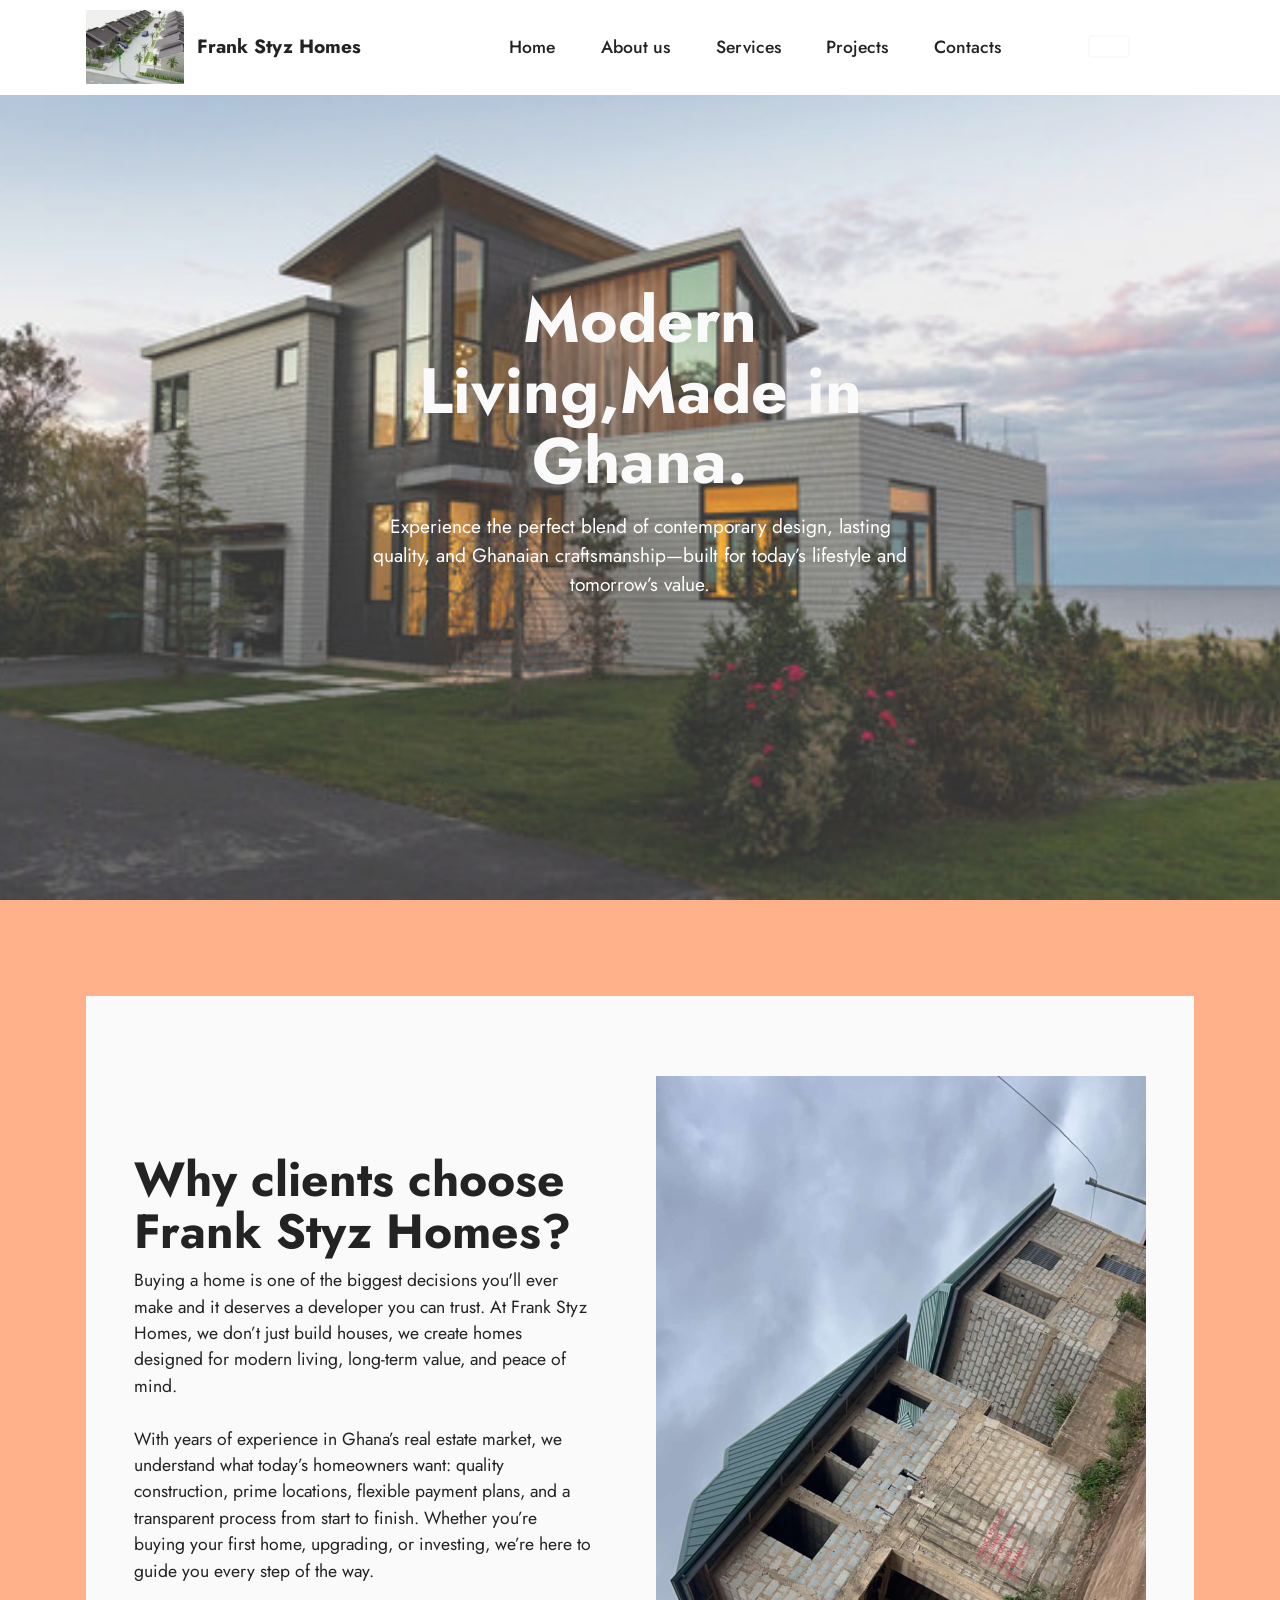
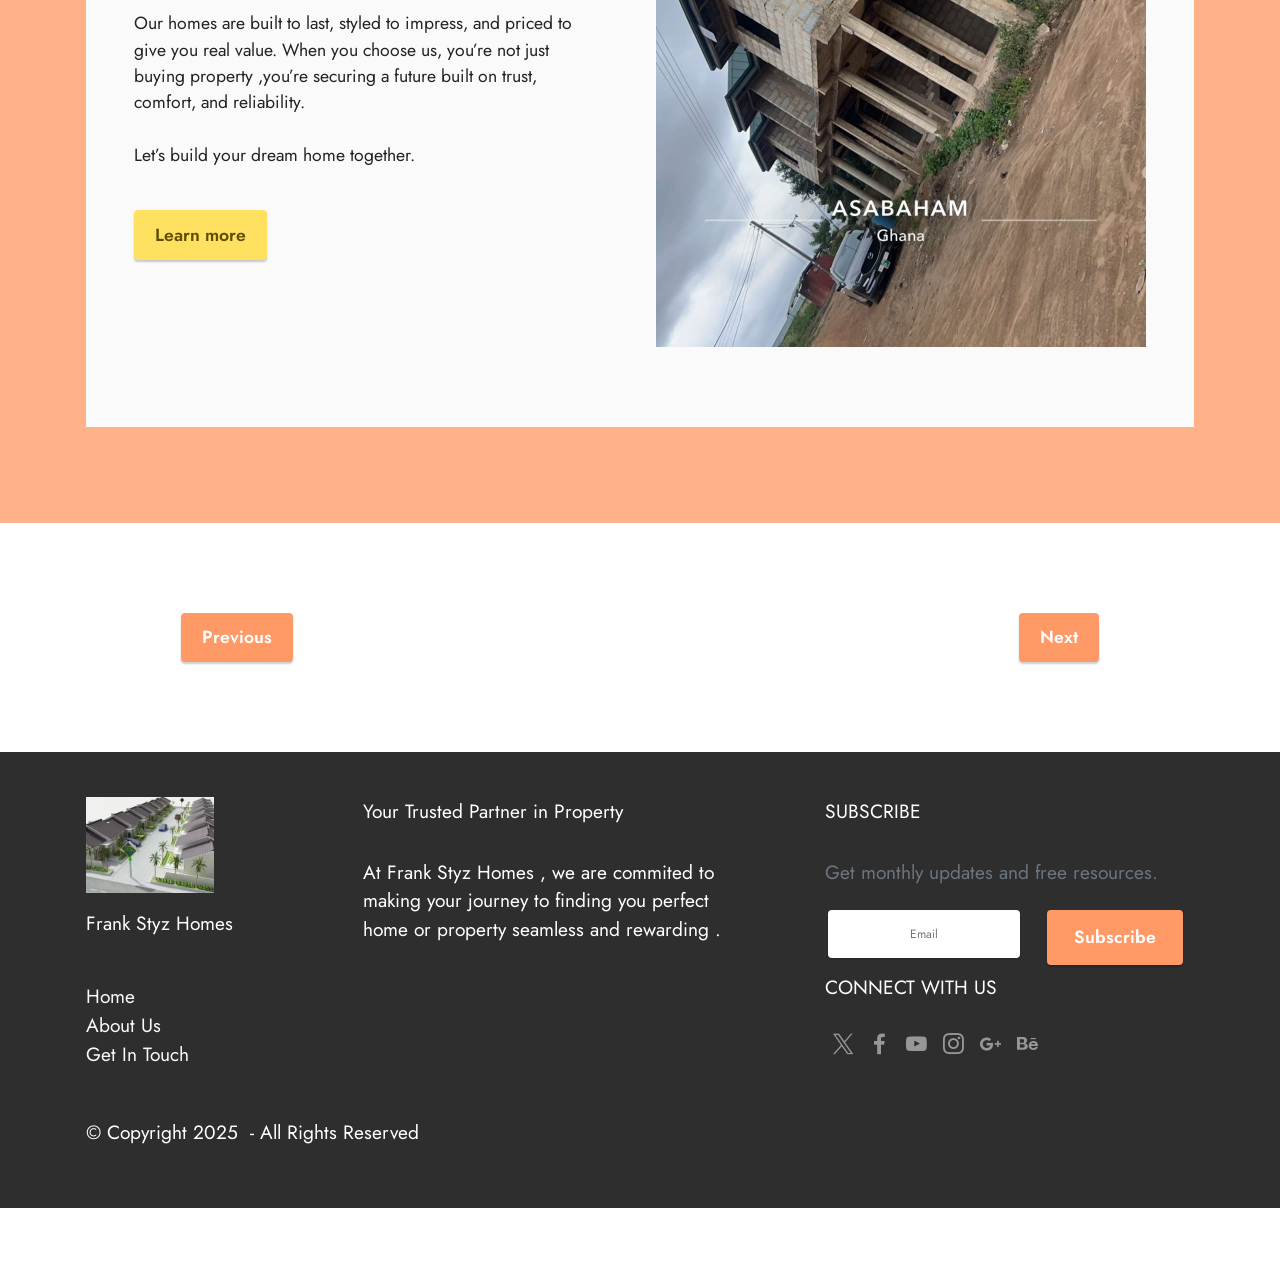
==== commit bd04d793: "Add files via upload" ====
--- a/index.html
+++ b/index.html
@@ -220,7 +220,7 @@
             </div>
         </div>
     </div>
-</section><section class="display-7" style="padding: 0;align-items: center;justify-content: center;flex-wrap: wrap;    align-content: center;display: flex;position: relative;height: 4rem;"><a href="https://mobiri.se/3494082" style="flex: 1 1;height: 4rem;position: absolute;width: 100%;z-index: 1;"><img alt="" style="height: 4rem;" src="[data-uri]"></a><p style="margin: 0;text-align: center;" class="display-7">&#8204;</p><a style="z-index:1" href="https://mobirise.com/builder/ai-website-maker.html">Free AI Website Maker</a></section><script src="assets/bootstrap/js/bootstrap.bundle.min.js"></script>  <script src="assets/smoothscroll/smooth-scroll.js"></script>  <script src="assets/ytplayer/index.js"></script>  <script src="assets/dropdown/js/navbar-dropdown.js"></script>  <script src="assets/theme/js/script.js"></script>  <script src="assets/formoid/formoid.min.js"></script>  
+</section><section class="display-7" style="padding: 0;align-items: center;justify-content: center;flex-wrap: wrap;    align-content: center;display: flex;position: relative;height: 4rem;"><a href="https://mobiri.se/3494082" style="flex: 1 1;height: 4rem;position: absolute;width: 100%;z-index: 1;"><img alt="" style="height: 4rem;" src="[data-uri]"></a><p style="margin: 0;text-align: center;" class="display-7">&#8204;</p><script src="assets/bootstrap/js/bootstrap.bundle.min.js"></script>  <script src="assets/smoothscroll/smooth-scroll.js"></script>  <script src="assets/ytplayer/index.js"></script>  <script src="assets/dropdown/js/navbar-dropdown.js"></script>  <script src="assets/theme/js/script.js"></script>  <script src="assets/formoid/formoid.min.js"></script>  
   
   
 </body>
